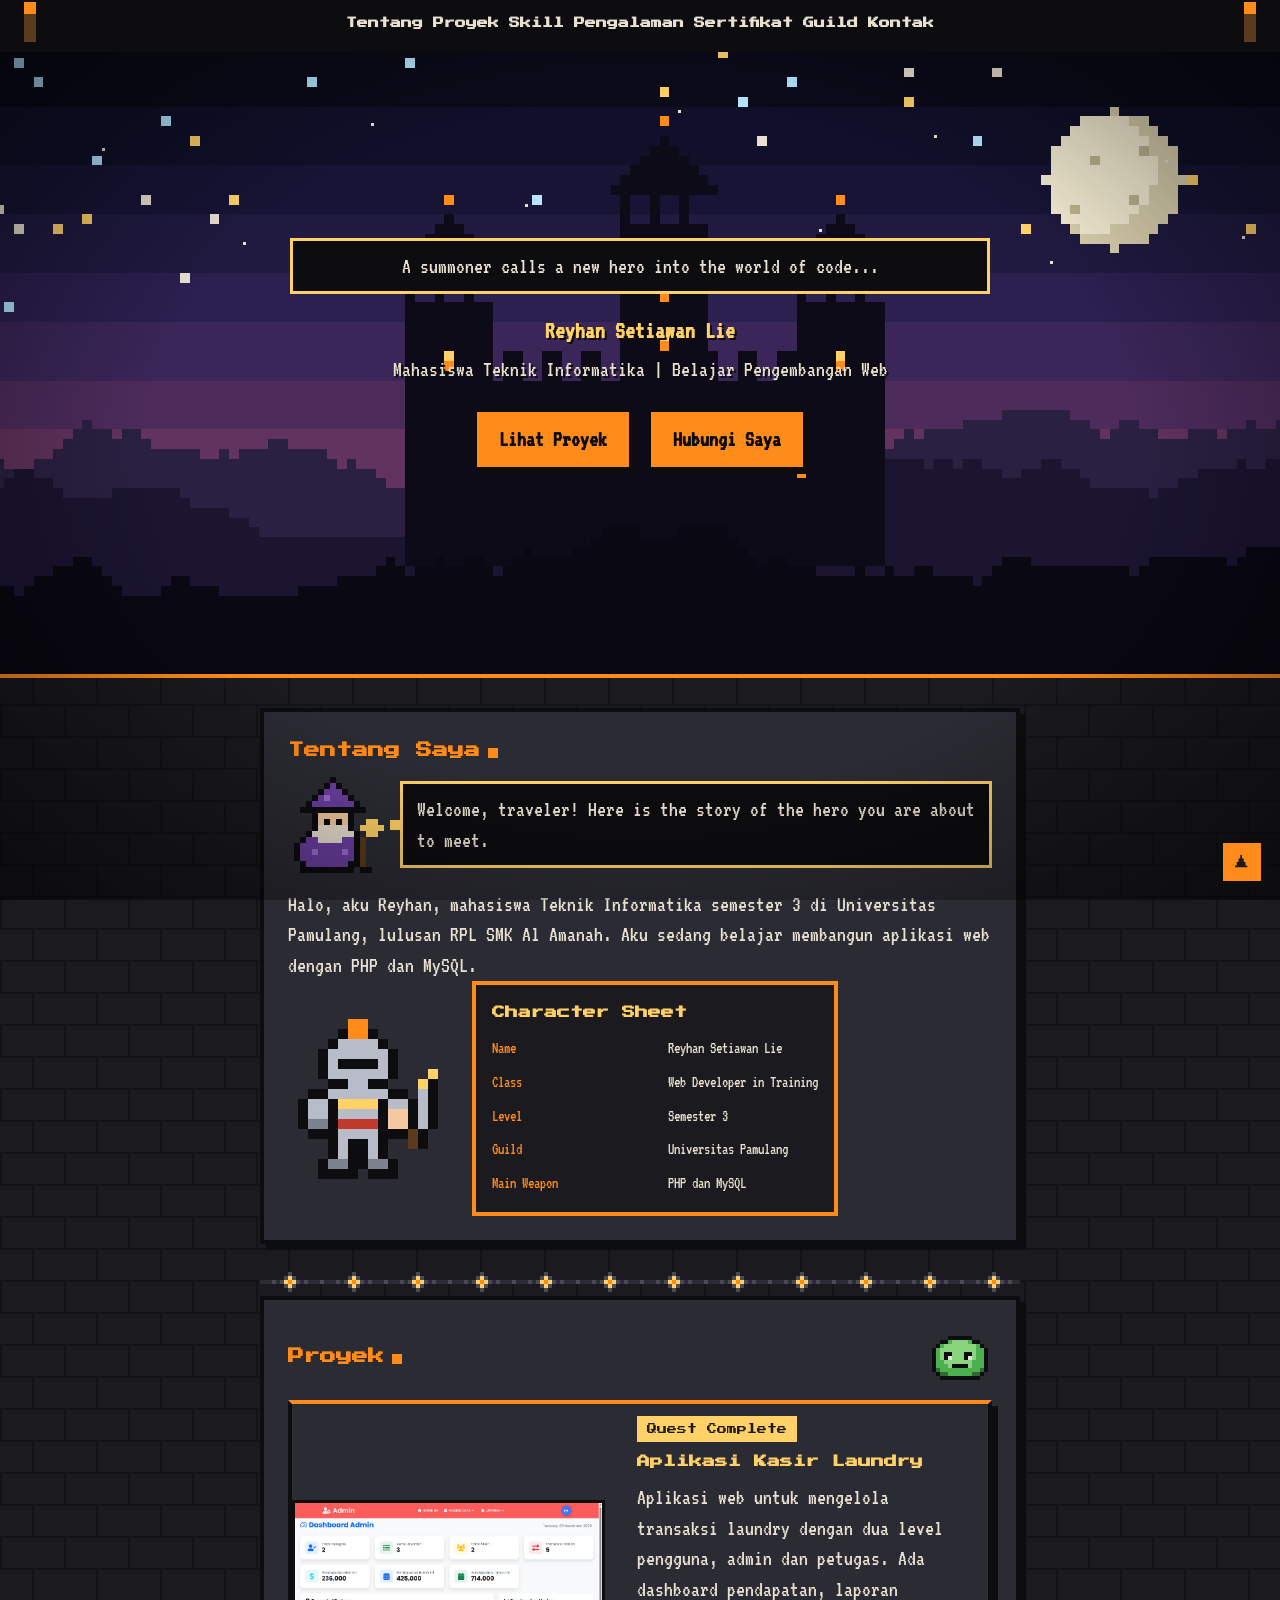
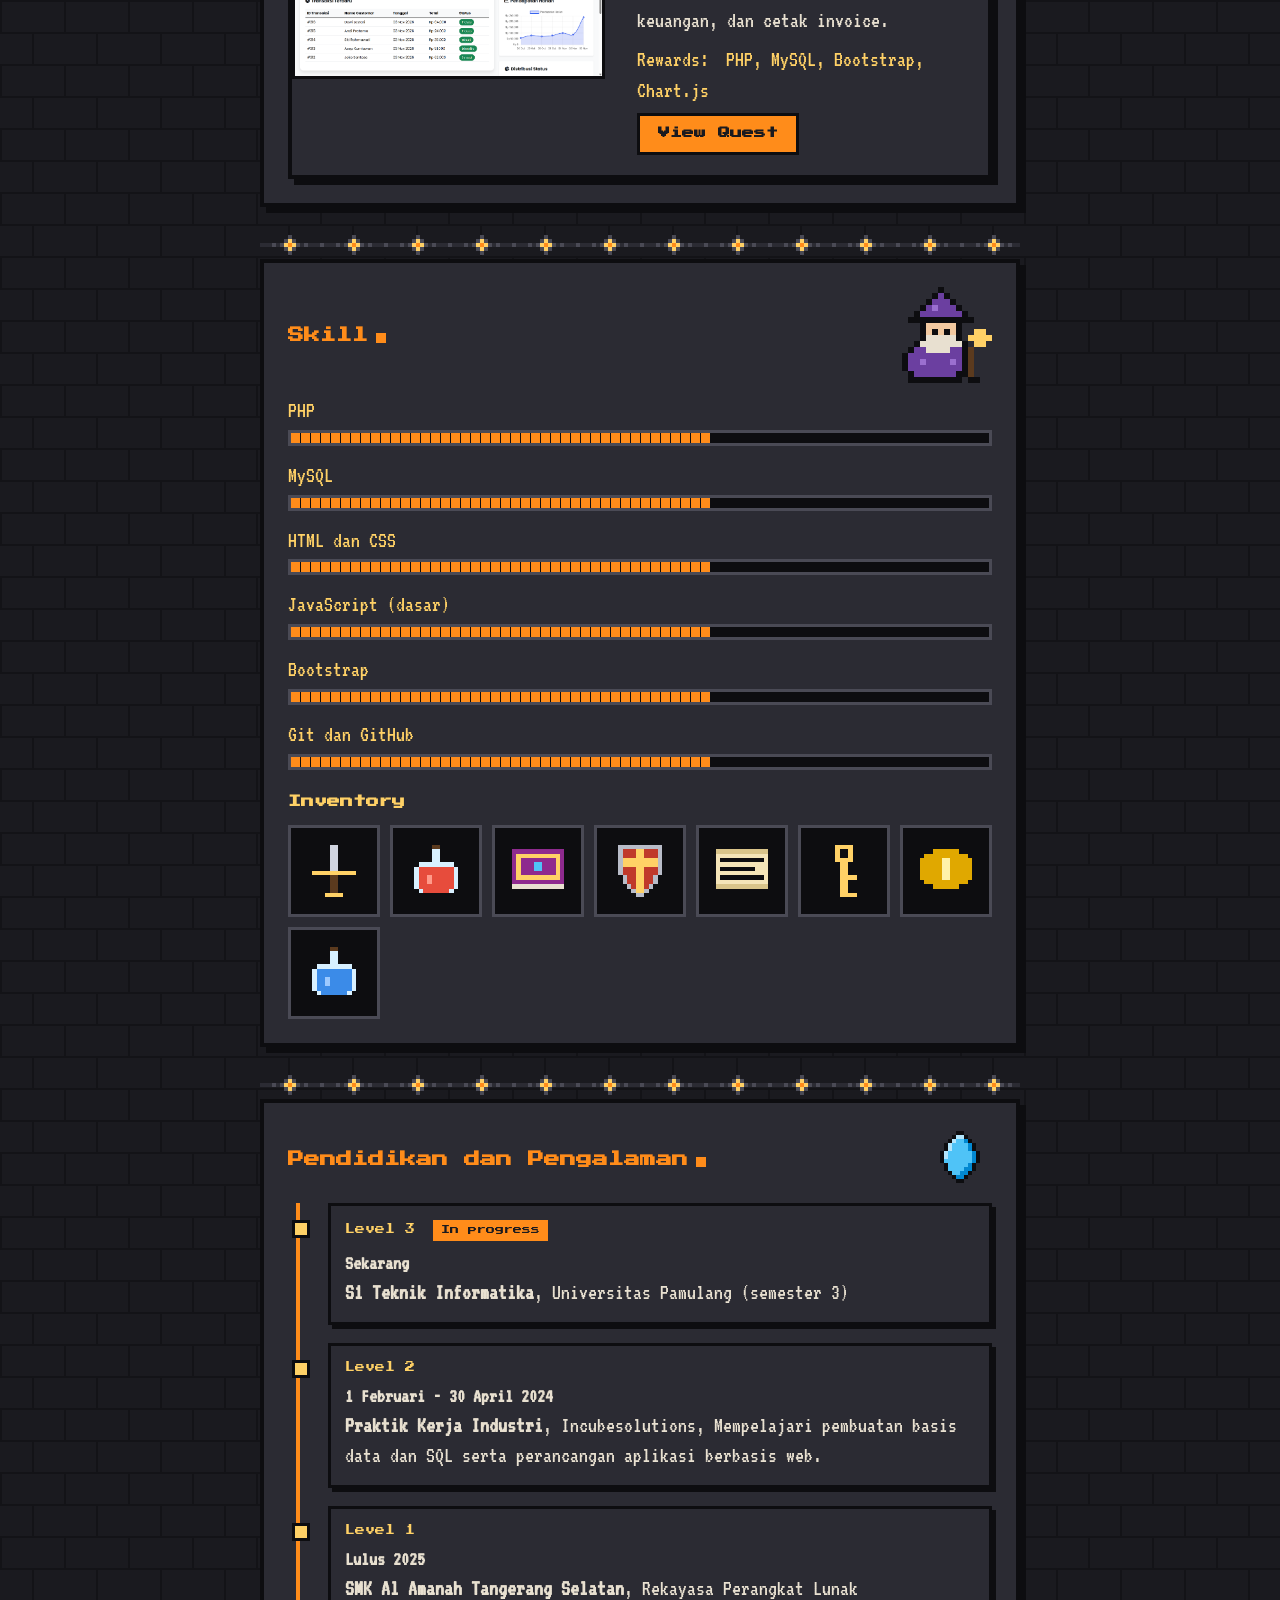
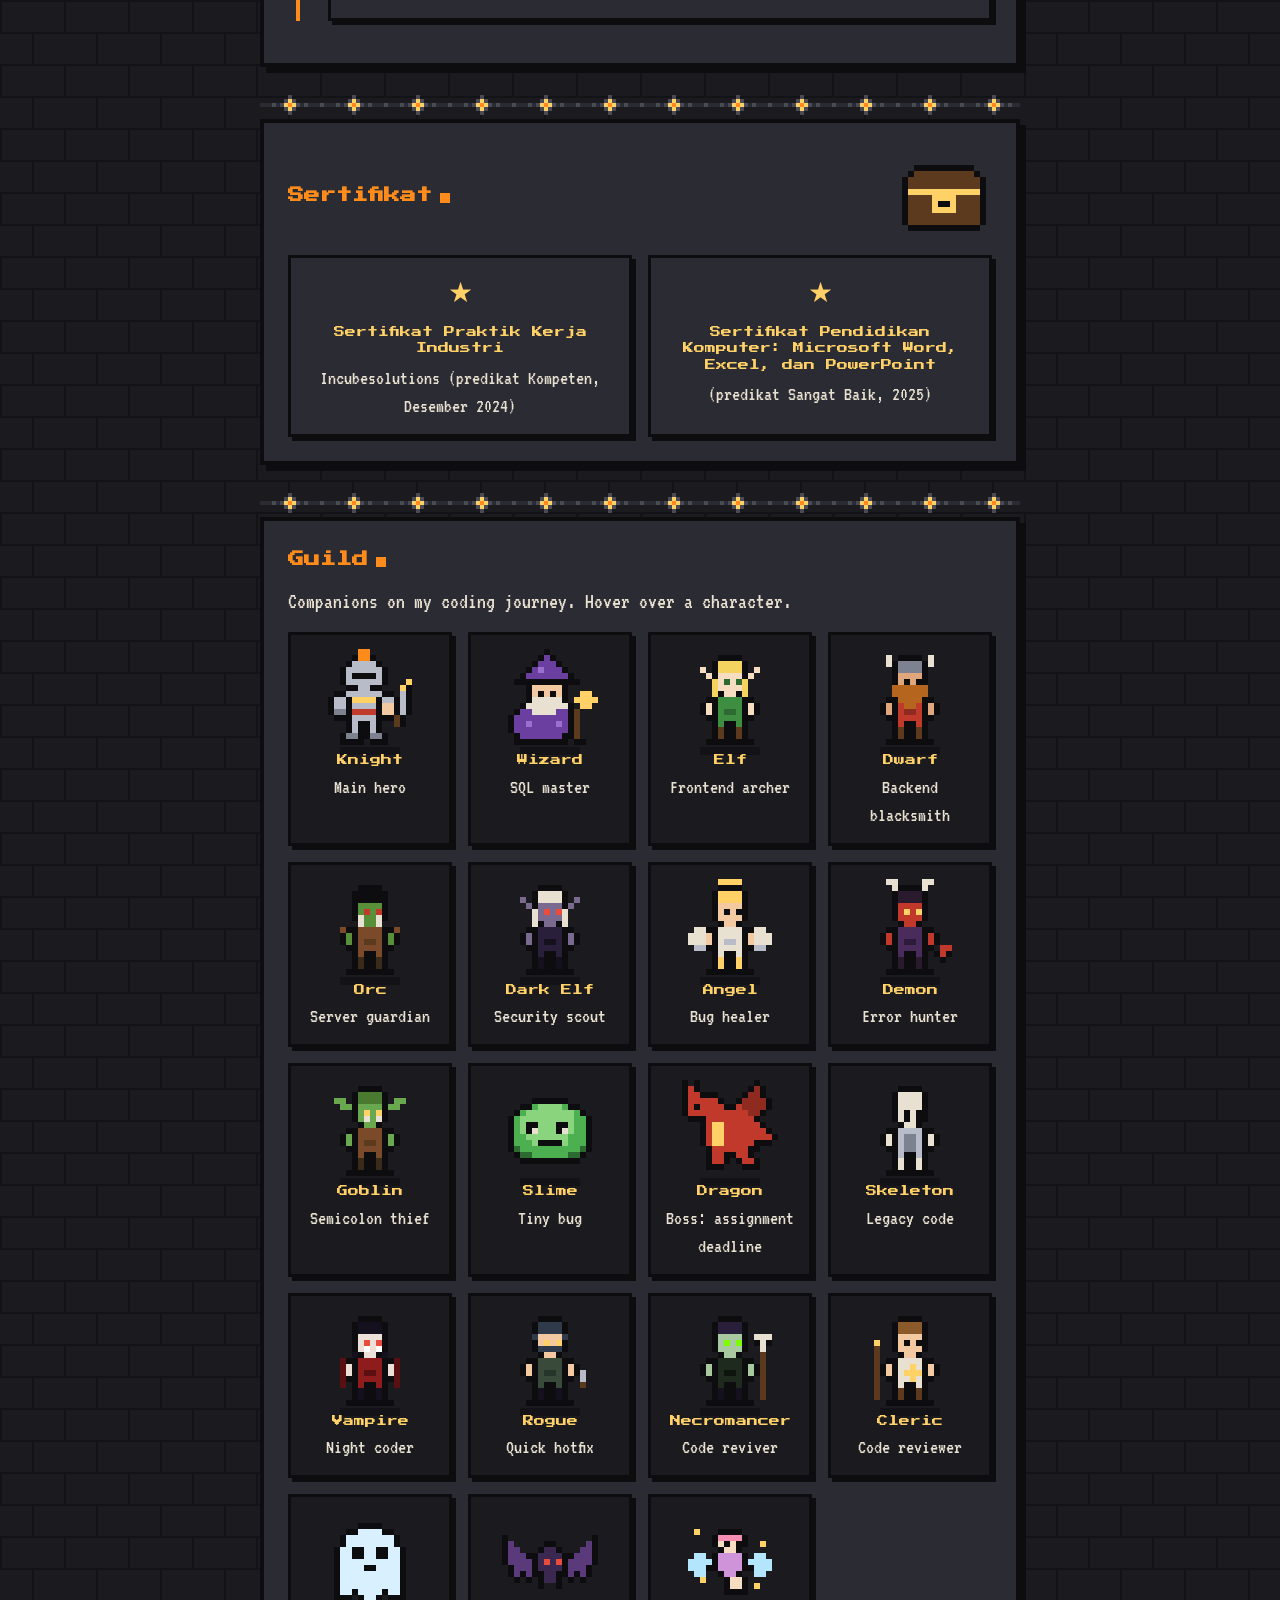
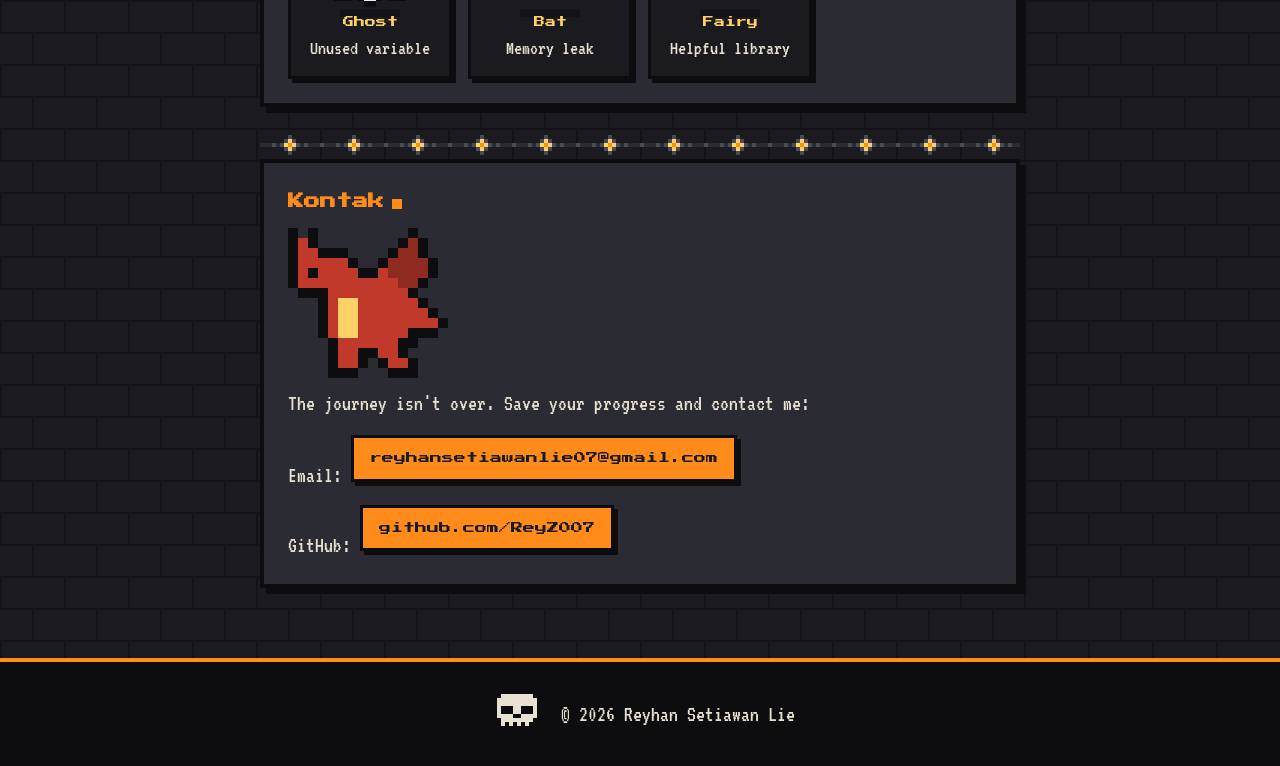
==== index.html @ 171b55fb "Tambah inventaris skill, pembatas, kursor, tombol ke atas" ====
<!DOCTYPE html>
<html lang="id">
<head>
    <meta charset="UTF-8">
    <meta name="viewport" content="width=device-width, initial-scale=1.0">
    <title>Portofolio Reyhan Setiawan Lie</title>
    <link rel="preconnect" href="https://fonts.googleapis.com">
    <link rel="preconnect" href="https://fonts.gstatic.com" crossorigin>
    <link href="https://fonts.googleapis.com/css2?family=Press+Start+2P&family=VT323&display=swap" rel="stylesheet">
    <link rel="stylesheet" href="style.css">
</head>
<body id="atas">
    <div class="loading">
        <p>Summoning hero...</p>
        <div class="loading-bar"><div class="loading-isi"></div></div>
    </div>
    <span class="bara"></span>
    <span class="bara"></span>
    <span class="bara"></span>
    <span class="bara"></span>
    <span class="bara"></span>
    <span class="bara"></span>
    <span class="bara"></span>
    <span class="bara"></span>
    <nav>
        <span class="obor obor-kiri"></span>
        <a href="#tentang">Tentang</a>
        <a href="#proyek">Proyek</a>
        <a href="#skill">Skill</a>
        <a href="#pengalaman">Pengalaman</a>
        <a href="#sertifikat">Sertifikat</a>
        <a href="#guild">Guild</a>
        <a href="#kontak">Kontak</a>
        <span class="obor obor-kanan"></span>
        <div class="xp-bar"><div class="xp-isi" id="xpIsi"></div></div>
    </nav>
    <header>
        <span class="bintang"></span>
        <span class="bintang"></span>
        <span class="bintang"></span>
        <span class="bintang"></span>
        <span class="bintang"></span>
        <span class="bintang"></span>
        <span class="bintang"></span>
        <span class="bintang"></span>
        <span class="bintang"></span>
        <span class="bintang"></span>
        <p class="dialog">A summoner calls a new hero into the world of code...</p>
        <h1>Reyhan Setiawan Lie</h1>
        <p>Mahasiswa Teknik Informatika | Belajar Pengembangan Web</p>
        <div class="tombol-header">
            <a href="#proyek" class="tombol">Lihat Proyek</a>
            <a href="#kontak" class="tombol tombol-kosong">Hubungi Saya</a>
        </div>
    </header>

    <main>
        <section id="tentang">
            <h2>Tentang Saya</h2>
            <div class="npc">
                <img src="images/penyihir.svg" class="sprite" alt="Penyihir pixel art">
                <p class="dialog-npc">Welcome, traveler! Here is the story of the hero you are about to meet.</p>
            </div>
            <p>Halo, aku Reyhan, mahasiswa Teknik Informatika semester 3 di Universitas Pamulang, lulusan RPL SMK Al Amanah. Aku sedang belajar membangun aplikasi web dengan PHP dan MySQL.</p>
            <div class="baris-karakter">
                <img src="images/ksatria.svg" class="sprite sprite-besar" alt="Ksatria pixel art">
                <div class="lembar-karakter">
                    <h3>Character Sheet</h3>
                    <dl>
                        <dt>Name</dt><dd>Reyhan Setiawan Lie</dd>
                        <dt>Class</dt><dd>Web Developer in Training</dd>
                        <dt>Level</dt><dd>Semester 3</dd>
                        <dt>Guild</dt><dd>Universitas Pamulang</dd>
                        <dt>Main Weapon</dt><dd>PHP dan MySQL</dd>
                    </dl>
                </div>
            </div>
        </section>

        <div class="pembatas"></div>

        <section id="proyek">
            <div class="judul-dengan-sprite">
                <h2>Proyek</h2>
                <img src="images/slime.svg" class="sprite sprite-kecil" alt="Slime pixel art">
            </div>
            <div class="kartu-proyek">
                <img src="images/02-dashboard-admin.png" alt="Dashboard Aplikasi Kasir Laundry">
                <div class="info-proyek">
                    <p class="status-quest">Quest Complete</p>
                    <h3>Aplikasi Kasir Laundry</h3>
                    <p>Aplikasi web untuk mengelola transaksi laundry dengan dua level pengguna, admin dan petugas. Ada dashboard pendapatan, laporan keuangan, dan cetak invoice.</p>
                    <p class="teknologi"><span class="label-hadiah">Rewards:</span> PHP, MySQL, Bootstrap, Chart.js</p>
                    <a href="https://github.com/ReyZ007/aplikasi-kasir-laundry" class="tombol-proyek">View Quest</a>
                </div>
            </div>
        </section>

        <div class="pembatas"></div>

        <section id="skill">
            <div class="judul-dengan-sprite">
                <h2>Skill</h2>
                <img src="images/penyihir.svg" class="sprite" alt="Penyihir pixel art">
            </div>
            <ul class="daftar-skill">
                <li>
                    <span class="nama-skill">PHP</span>
                    <span class="bar"><span class="isi" style="width: 60%"></span></span>
                </li>
                <li>
                    <span class="nama-skill">MySQL</span>
                    <span class="bar"><span class="isi" style="width: 60%"></span></span>
                </li>
                <li>
                    <span class="nama-skill">HTML dan CSS</span>
                    <span class="bar"><span class="isi" style="width: 60%"></span></span>
                </li>
                <li>
                    <span class="nama-skill">JavaScript (dasar)</span>
                    <span class="bar"><span class="isi" style="width: 60%"></span></span>
                </li>
                <li>
                    <span class="nama-skill">Bootstrap</span>
                    <span class="bar"><span class="isi" style="width: 60%"></span></span>
                </li>
                <li>
                    <span class="nama-skill">Git dan GitHub</span>
                    <span class="bar"><span class="isi" style="width: 60%"></span></span>
                </li>
            </ul>
            <h3 class="judul-inventaris">Inventory</h3>
            <div class="inventaris">
                <div class="slot" data-nama="PHP: main weapon">
                    <img src="images/pedang.svg" alt="Sword icon">
                </div>
                <div class="slot" data-nama="MySQL: health potion">
                    <img src="images/ramuan-merah.svg" alt="Red potion icon">
                </div>
                <div class="slot" data-nama="HTML and CSS: spellbook">
                    <img src="images/buku.svg" alt="Spellbook icon">
                </div>
                <div class="slot" data-nama="Bootstrap: shield">
                    <img src="images/perisai.svg" alt="Shield icon">
                </div>
                <div class="slot" data-nama="Git: quest scroll">
                    <img src="images/gulungan.svg" alt="Quest scroll icon">
                </div>
                <div class="slot" data-nama="GitHub: master key">
                    <img src="images/kunci.svg" alt="Master key icon">
                </div>
                <div class="slot" data-nama="Chart.js: gold coin">
                    <img src="images/koin.svg" alt="Gold coin icon">
                </div>
                <div class="slot" data-nama="phpMyAdmin: mana potion">
                    <img src="images/ramuan-biru.svg" alt="Mana potion icon">
                </div>
            </div>
        </section>

        <div class="pembatas"></div>

                <section id="pengalaman">
            <div class="judul-dengan-sprite">
                <h2>Pendidikan dan Pengalaman</h2>
                <img src="images/kristal.svg" class="sprite sprite-kecil sprite-kristal" alt="Kristal mana pixel art">
            </div>
            <ul class="garis-waktu">
                <li><p class="level">Level 3 <span class="sedang-berjalan">In progress</span></p><span class="periode">Sekarang</span><strong>S1 Teknik Informatika</strong>, Universitas Pamulang (semester 3)</li>
                <li><p class="level">Level 2</p><span class="periode">1 Februari - 30 April 2024</span><strong>Praktik Kerja Industri</strong>, Incubesolutions, Mempelajari pembuatan basis data dan SQL serta perancangan aplikasi berbasis web.</li>
                <li><p class="level">Level 1</p><span class="periode">Lulus 2025</span><strong>SMK Al Amanah Tangerang Selatan</strong>, Rekayasa Perangkat Lunak</li>
            </ul>
        </section>

        <div class="pembatas"></div>

        <section id="sertifikat">
            <div class="judul-dengan-sprite">
                <h2>Sertifikat</h2>
                <img src="images/peti.svg" class="sprite" alt="Peti harta pixel art">
            </div>
            <div class="daftar-badge">
                <div class="badge">
                    <span class="ikon-badge">★</span>
                    <p class="nama-badge">Sertifikat Praktik Kerja Industri</p>
                    <p class="penerbit-badge">Incubesolutions (predikat Kompeten, Desember 2024)</p>
                </div>
                <div class="badge">
                    <span class="ikon-badge">★</span>
                    <p class="nama-badge">Sertifikat Pendidikan Komputer: Microsoft Word, Excel, dan PowerPoint</p>
                    <p class="penerbit-badge">(predikat Sangat Baik, 2025)</p>
                </div>
            </div>
        </section>

        <div class="pembatas"></div>

        <section id="guild">
            <h2>Guild</h2>
            <p class="teks-guild">Companions on my coding journey. Hover over a character.</p>
            <div class="daftar-guild">
                <div class="anggota">
                    <img src="images/ksatria.svg" class="sprite-guild" alt="Knight pixel art">
                    <p class="nama-anggota">Knight</p>
                    <p class="peran-anggota">Main hero</p>
                </div>
                <div class="anggota">
                    <img src="images/penyihir.svg" class="sprite-guild" alt="Wizard pixel art">
                    <p class="nama-anggota">Wizard</p>
                    <p class="peran-anggota">SQL master</p>
                </div>
                <div class="anggota">
                    <img src="images/elf.svg" class="sprite-guild" alt="Elf pixel art">
                    <p class="nama-anggota">Elf</p>
                    <p class="peran-anggota">Frontend archer</p>
                </div>
                <div class="anggota">
                    <img src="images/dwarf.svg" class="sprite-guild" alt="Dwarf pixel art">
                    <p class="nama-anggota">Dwarf</p>
                    <p class="peran-anggota">Backend blacksmith</p>
                </div>
                <div class="anggota">
                    <img src="images/orc.svg" class="sprite-guild" alt="Orc pixel art">
                    <p class="nama-anggota">Orc</p>
                    <p class="peran-anggota">Server guardian</p>
                </div>
                <div class="anggota">
                    <img src="images/dark-elf.svg" class="sprite-guild" alt="Dark elf pixel art">
                    <p class="nama-anggota">Dark Elf</p>
                    <p class="peran-anggota">Security scout</p>
                </div>
                <div class="anggota">
                    <img src="images/malaikat.svg" class="sprite-guild" alt="Angel pixel art">
                    <p class="nama-anggota">Angel</p>
                    <p class="peran-anggota">Bug healer</p>
                </div>
                <div class="anggota">
                    <img src="images/iblis.svg" class="sprite-guild" alt="Demon pixel art">
                    <p class="nama-anggota">Demon</p>
                    <p class="peran-anggota">Error hunter</p>
                </div>
                <div class="anggota">
                    <img src="images/goblin.svg" class="sprite-guild" alt="Goblin pixel art">
                    <p class="nama-anggota">Goblin</p>
                    <p class="peran-anggota">Semicolon thief</p>
                </div>
                <div class="anggota">
                    <img src="images/slime.svg" class="sprite-guild" alt="Slime pixel art">
                    <p class="nama-anggota">Slime</p>
                    <p class="peran-anggota">Tiny bug</p>
                </div>
                <div class="anggota">
                    <img src="images/naga.svg" class="sprite-guild" alt="Dragon pixel art">
                    <p class="nama-anggota">Dragon</p>
                    <p class="peran-anggota">Boss: assignment deadline</p>
                </div>
                <div class="anggota">
                    <img src="images/skeleton.svg" class="sprite-guild" alt="Skeleton pixel art">
                    <p class="nama-anggota">Skeleton</p>
                    <p class="peran-anggota">Legacy code</p>
                </div>
                <div class="anggota">
                    <img src="images/vampire.svg" class="sprite-guild" alt="Vampire pixel art">
                    <p class="nama-anggota">Vampire</p>
                    <p class="peran-anggota">Night coder</p>
                </div>
                <div class="anggota">
                    <img src="images/rogue.svg" class="sprite-guild" alt="Rogue pixel art">
                    <p class="nama-anggota">Rogue</p>
                    <p class="peran-anggota">Quick hotfix</p>
                </div>
                <div class="anggota">
                    <img src="images/necromancer.svg" class="sprite-guild" alt="Necromancer pixel art">
                    <p class="nama-anggota">Necromancer</p>
                    <p class="peran-anggota">Code reviver</p>
                </div>
                <div class="anggota">
                    <img src="images/cleric.svg" class="sprite-guild" alt="Cleric pixel art">
                    <p class="nama-anggota">Cleric</p>
                    <p class="peran-anggota">Code reviewer</p>
                </div>
                <div class="anggota">
                    <img src="images/ghost.svg" class="sprite-guild" alt="Ghost pixel art">
                    <p class="nama-anggota">Ghost</p>
                    <p class="peran-anggota">Unused variable</p>
                </div>
                <div class="anggota">
                    <img src="images/bat.svg" class="sprite-guild" alt="Bat pixel art">
                    <p class="nama-anggota">Bat</p>
                    <p class="peran-anggota">Memory leak</p>
                </div>
                <div class="anggota">
                    <img src="images/fairy.svg" class="sprite-guild" alt="Fairy pixel art">
                    <p class="nama-anggota">Fairy</p>
                    <p class="peran-anggota">Helpful library</p>
                </div>
            </div>
        </section>

        <div class="pembatas"></div>

        <section id="kontak">
            <h2>Kontak</h2>
            <img src="images/naga.svg" class="sprite sprite-besar" alt="Naga pixel art">
            <p class="teks-save">The journey isn't over. Save your progress and contact me:</p>
            <div class="daftar-save">
                <p>Email: <a class="tombol-save" href="mailto:reyhansetiawanlie07@gmail.com">reyhansetiawanlie07@gmail.com</a></p>
                <p>GitHub: <a class="tombol-save" href="https://github.com/ReyZ007">github.com/ReyZ007</a></p>
            </div>
        </section>
    </main>
    <footer>
        <img src="images/tengkorak.svg" class="sprite sprite-kecil" alt="Tengkorak pixel art">
        <p>© 2026 Reyhan Setiawan Lie</p>
    </footer>
    <script>
        const xpIsi = document.getElementById("xpIsi");

        function perbaruiXP() {
            const tinggiScroll = document.body.scrollHeight - window.innerHeight;
            const persen = tinggiScroll > 0 ? window.scrollY / tinggiScroll * 100 : 0;
            xpIsi.style.width = `${Math.min(100, Math.max(0, persen))}%`;
        }

        window.addEventListener("scroll", perbaruiXP);
        perbaruiXP();
    </script>
    <a href="#atas" class="ke-atas" aria-label="Back to top">▲</a>
</body>
</html>
---- style.css ----
:root {
    --latar: #1a1a1f;
    --panel: #2b2b33;
    --garis: #0d0d10;
    --teks: #e8e0d0;
    --aksen: #ff8c1a;
    --emas: #ffd166;
}

* {
    margin: 0;
    padding: 0;
    box-sizing: border-box;
    border-radius: 0;
}

html {
    scroll-behavior: smooth;
}

body {
    font-family: 'VT323', monospace;
    background-color: #1a1a1f;
    background-image:
        linear-gradient(to bottom, #0d0d10 1px, transparent 1px 32px, #0d0d10 32px 33px, transparent 33px),
        linear-gradient(90deg, #0d0d10 1px, transparent 1px),
        linear-gradient(90deg, #0d0d10 1px, transparent 1px);
    background-size: 64px 64px;
    background-position: 0 0, 0 0, 32px 32px;
    background-repeat: repeat;
    color: var(--teks);
    line-height: 1.6;
}

header {
    background-color: var(--latar);
    color: var(--teks);
    text-align: center;
    padding: 60px 20px;
    border-bottom: 4px solid var(--aksen);
}

header h1 {
    color: var(--emas);
    text-shadow: 3px 3px 0 var(--garis);
    font-size: 24px;
    line-height: 1.8;
}

h2 {
    font-family: 'Press Start 2P', cursive;
    font-size: 16px;
    line-height: 1.8;
}

h3 {
    font-family: 'Press Start 2P', cursive;
    font-size: 13px;
    line-height: 1.8;
}

p,
li {
    font-family: 'VT323', monospace;
    font-size: 22px;
    line-height: 1.4;
}

main {
    max-width: 800px;
    margin: 0 auto;
    padding: 30px 20px;
}

section {
    background-color: #2b2b33;
    padding: 24px;
    margin-bottom: 20px;
    border: 4px solid var(--garis);
    box-shadow: 6px 6px 0 var(--garis);
    scroll-margin-top: 110px;
}

section h2 {
    color: var(--aksen);
    margin-bottom: 12px;
}

.sprite {
    display: block;
    image-rendering: pixelated;
    width: 96px;
    height: auto;
    animation: melayang 1.2s steps(2) infinite;
}

.sprite-besar {
    width: 160px;
}

.sprite-kecil {
    width: 64px;
}

.baris-karakter {
    display: flex;
    align-items: center;
    gap: 24px;
    flex-wrap: wrap;
}

.baris-karakter .lembar-karakter {
    margin-top: 0;
}

.judul-dengan-sprite {
    display: flex;
    align-items: center;
    justify-content: space-between;
    gap: 12px;
    margin-bottom: 12px;
}

.judul-dengan-sprite h2 {
    margin-bottom: 0;
}

@keyframes melayang {
    0% {
        transform: translateY(0);
    }

    50% {
        transform: translateY(-6px);
    }

    100% {
        transform: translateY(0);
    }
}

ul {
    padding-left: 20px;
}

.kartu-proyek {
    display: flex;
    gap: 20px;
    align-items: center;
    background-color: var(--panel);
    border: 4px solid var(--garis);
    border-top: 4px solid var(--aksen);
    box-shadow: 6px 6px 0 var(--garis);
    transition: transform 0.15s steps(2);
}

.kartu-proyek:hover {
    transform: translate(-2px, -2px);
}

.kartu-proyek img {
    width: 45%;
    border: 3px solid var(--garis);
    margin-bottom: 0;
}

.kartu-proyek h3 {
    color: var(--emas);
    margin-bottom: 8px;
}

.kartu-proyek p {
    margin-bottom: 8px;
}

a {
    color: var(--emas);
}

nav {
    position: sticky;
    top: 0;
    z-index: 10;
    background-color: var(--garis);
    text-align: center;
    padding: 14px 10px;
    box-shadow: 0 4px 0 var(--garis);
    display: flex;
    flex-wrap: wrap;
    justify-content: center;
    gap: 10px;
}

.obor {
    position: absolute;
    top: 50%;
    width: 12px;
    height: 28px;
    background-color: #5b3a1e;
    transform: translateY(-50%);
}

.obor::before {
    content: "";
    position: absolute;
    top: -12px;
    left: 0;
    width: 12px;
    height: 12px;
    background-color: #ff8c1a;
    animation: kedip 0.6s steps(2) infinite;
}

@keyframes kedip {
    0% {
        background-color: #ff8c1a;
        transform: translateY(0);
    }

    100% {
        background-color: #ffd166;
        transform: translateY(-2px);
    }
}

nav a {
    font-family: 'Press Start 2P', cursive;
    font-size: 11px;
    line-height: 1.8;
    text-decoration: none;
    color: var(--teks);
    font-weight: bold;
}

nav a:hover {
    color: var(--aksen);
}

.tombol {
    display: inline-block;
    padding: 10px 22px;
    background-color: var(--aksen);
    color: var(--garis);
    font-family: 'VT323', monospace;
    font-size: 22px;
    font-weight: bold;
    text-decoration: none;
    margin: 5px;
    border: 3px solid var(--garis);
    box-shadow: 4px 4px 0 var(--garis);
    transition: transform 0.1s, box-shadow 0.1s;
}

.tombol:hover {
    background-color: var(--emas);
    color: var(--garis);
    transform: translate(2px, 2px);
    box-shadow: 2px 2px 0 var(--garis);
}

.tombol-kosong {
    background-color: var(--aksen);
    color: var(--garis);
    border: 3px solid var(--garis);
}

.tombol-header {
    margin-top: 20px;
}

.daftar-skill {
    list-style: none;
    padding: 0;
    display: block;
}

.daftar-skill li {
    background-color: transparent;
    border-radius: 0;
    margin-bottom: 14px;
}

.nama-skill {
    display: block;
    color: var(--emas);
    font-size: 22px;
    margin-bottom: 4px;
}

.bar {
    display: block;
    width: 100%;
    height: 16px;
    background-color: var(--garis);
    border: 3px solid #4a4a55;
    border-radius: 0;
}

.isi {
    display: block;
    height: 100%;
    background: repeating-linear-gradient(90deg, var(--aksen) 0 9px, var(--garis) 9px 10px);
}

.info-proyek {
    flex: 1;
    padding: 12px;
}

.teknologi {
    color: var(--emas);
    font-size: 22px;
}

.status-quest {
    display: inline-block;
    background-color: var(--emas);
    color: var(--latar);
    font-family: 'Press Start 2P', cursive;
    font-size: 10px;
    padding: 6px 10px;
    margin-bottom: 10px;
}

.label-hadiah {
    color: var(--emas);
    margin-right: 8px;
}

.tombol-proyek {
    display: inline-block;
    background-color: var(--aksen);
    color: var(--latar);
    font-family: 'Press Start 2P', cursive;
    font-size: 12px;
    font-weight: bold;
    text-decoration: none;
    padding: 8px 18px;
    border: 3px solid var(--garis);
}

.tombol-proyek:hover {
    background-color: var(--emas);
}

.garis-waktu {
    list-style: none;
    position: relative;
    padding-left: 40px;
}

.garis-waktu::before {
    content: "";
    position: absolute;
    left: 8px;
    top: 0;
    bottom: 0;
    width: 4px;
    background: #ff8c1a;
}

.garis-waktu li {
    position: relative;
    background-color: #2b2b33;
    border: 3px solid #0d0d10;
    box-shadow: 4px 4px 0 #0d0d10;
    padding: 14px;
    margin-bottom: 18px;
}

.garis-waktu li::before {
    content: "";
    box-sizing: border-box;
    width: 18px;
    height: 18px;
    background-color: #ffd166;
    border: 3px solid #0d0d10;
    border-radius: 0;
    position: absolute;
    left: -30px;
    top: 14px;
    transform: translateX(-50%);
}

.daftar-badge {
    display: grid;
    grid-template-columns: repeat(auto-fit, minmax(220px, 1fr));
    gap: 16px;
}

.badge {
    background-color: #2b2b33;
    border: 3px solid #0d0d10;
    box-shadow: 4px 4px 0 #0d0d10;
    padding: 14px;
    text-align: center;
    transition: transform 0.15s steps(2);
}

.badge:hover {
    transform: translateY(-3px);
}

.ikon-badge {
    display: block;
    font-size: 28px;
    color: #ffd166;
    margin-bottom: 8px;
}

.nama-badge {
    color: #ffd166;
    font-family: 'Press Start 2P', cursive;
    font-size: 11px;
    line-height: 1.5;
    margin-bottom: 6px;
}

.penerbit-badge {
    color: #e8e0d0;
    font-size: 20px;
}

.teks-save {
    color: #e8e0d0;
    font-size: 22px;
    margin-bottom: 16px;
}

.daftar-save {
    display: flex;
    flex-wrap: wrap;
    gap: 14px;
}

.tombol-save {
    display: inline-block;
    background-color: #ff8c1a;
    color: #1a1a1f;
    font-family: 'Press Start 2P', cursive;
    font-size: 12px;
    padding: 12px 16px;
    border: 3px solid #0d0d10;
    border-radius: 0;
    box-shadow: 4px 4px 0 #0d0d10;
    text-decoration: none;
    transition: transform 0.1s steps(2), background-color 0.1s steps(2);
}

.tombol-save:hover {
    background-color: #ffd166;
    transform: translate(-2px, -2px);
}

.tombol-save:active {
    transform: translate(2px, 2px);
    box-shadow: none;
}

.level {
    font-family: 'Press Start 2P', cursive;
    font-size: 10px;
    color: #ffd166;
    margin-bottom: 8px;
}

.sedang-berjalan {
    display: inline-block;
    background-color: #ff8c1a;
    color: #1a1a1f;
    font-family: 'Press Start 2P', cursive;
    font-size: 9px;
    padding: 4px 8px;
    margin-left: 8px;
}

.periode {
    display: block;
    color: #e8e0d0;
    font-weight: bold;
    font-size: 20px;
}

footer {
    background-color: var(--garis);
    color: var(--teks);
    text-align: center;
    padding: 20px;
    margin-top: 20px;
    border-top: 4px solid var(--aksen);
}

.lembar-karakter {
    margin-top: 20px;
    padding: 16px;
    background-color: var(--latar);
    border: 4px solid var(--aksen);
}

.lembar-karakter h3 {
    color: var(--emas);
    margin-bottom: 12px;
}

.lembar-karakter dl {
    display: grid;
    grid-template-columns: 160px 1fr;
    gap: 8px 16px;
}

.lembar-karakter dt {
    color: var(--aksen);
}

.lembar-karakter dd {
    margin: 0;
    color: var(--teks);
}

@media (max-width: 600px) {
    header {
        padding: 40px 16px;
    }

    header h1 {
        font-size: 18px;
    }

    h2 {
        font-size: 13px;
    }

    h3 {
        font-size: 11px;
    }

    nav a {
        font-size: 9px;
        margin: 0 4px;
    }

    main {
        padding: 20px 12px;
    }

    section {
        padding: 18px;
    }

    .kartu-proyek {
        flex-direction: column;
    }

    .kartu-proyek img {
        width: 100%;
    }

    .lembar-karakter dl {
        grid-template-columns: 1fr;
    }

    .sprite {
        width: 72px;
    }

    .sprite-besar {
        width: 120px;
    }

    .daftar-badge {
        grid-template-columns: 1fr;
    }
}

@media (prefers-reduced-motion: reduce) {
    .sprite,
    .obor::before {
        animation: none;
    }
}

body {
    background-color: #1a1a1f;
    background-image: url("data:image/svg+xml,%3Csvg xmlns='http://www.w3.org/2000/svg' width='64' height='64'%3E%3Cpath d='M0 1h64M0 33h64M1 0v32M33 32v32' stroke='%23131317' stroke-width='2' fill='none'/%3E%3C/svg%3E");
}

section {
    background-color: #2b2b33;
}

nav {
    align-items: flex-start;
}

.obor {
    position: absolute;
    top: 14px;
    width: 12px;
    height: 28px;
    background: #5b3a1e;
    left: auto;
    right: auto;
    transform: none;
}

.obor::before {
    content: "";
    position: absolute;
    left: 0;
    top: -12px;
    width: 12px;
    height: 12px;
    background: #ff8c1a;
    border-radius: 0;
    animation: kedip 0.6s steps(2) infinite;
}

@keyframes kedip {
    from {
        background: #ff8c1a;
        transform: translateY(0);
    }

    to {
        background: #ffd166;
        transform: translateY(-2px);
    }
}

body {
    position: relative;
}

nav,
header,
main,
footer {
    position: relative;
    z-index: 1;
}

nav {
    z-index: 10;
}

.bara {
    position: fixed;
    width: 4px;
    height: 4px;
    background: #ff8c1a;
    border-radius: 0;
    pointer-events: none;
    z-index: 0;
    opacity: 0.7;
    animation: naik 6s linear infinite;
}

.bara:nth-of-type(1) {
    left: 7%;
    animation-duration: 6s;
    animation-delay: -1s;
}

.bara:nth-of-type(2) {
    left: 18%;
    animation-duration: 7s;
    animation-delay: -4s;
}

.bara:nth-of-type(3) {
    left: 31%;
    animation-duration: 8s;
    animation-delay: -2s;
}

.bara:nth-of-type(4) {
    left: 43%;
    animation-duration: 9s;
    animation-delay: -6s;
}

.bara:nth-of-type(5) {
    left: 57%;
    animation-duration: 10s;
    animation-delay: -3s;
}

.bara:nth-of-type(6) {
    left: 69%;
    animation-duration: 11s;
    animation-delay: -7s;
}

.bara:nth-of-type(7) {
    left: 82%;
    animation-duration: 12s;
    animation-delay: -5s;
}

.bara:nth-of-type(8) {
    left: 94%;
    animation-duration: 8s;
    animation-delay: -8s;
}

@keyframes naik {
    from {
        transform: translateY(100vh);
    }

    to {
        transform: translateY(-10vh);
    }
}

.dialog {
    display: inline-block;
    width: 0;
    background: #0d0d10;
    border: 3px solid #ffd166;
    border-radius: 0;
    padding: 10px 14px;
    color: #e8e0d0;
    font-size: 22px;
    margin-bottom: 16px;
    white-space: nowrap;
    overflow: hidden;
    animation: mengetik 3s steps(40) forwards;
}

@keyframes mengetik {
    from {
        width: 0;
    }

    to {
        width: 100%;
    }
}

section h2::after {
    content: "";
    display: inline-block;
    width: 10px;
    height: 10px;
    background: #ff8c1a;
    margin-left: 8px;
    animation: kedip-kursor 0.8s steps(2) infinite;
}

@keyframes kedip-kursor {
    50% {
        opacity: 0;
    }
}

.sprite-kristal {
    animation: denyut 1.5s steps(3) infinite;
}

@keyframes denyut {
    0%,
    100% {
        opacity: 1;
    }

    50% {
        opacity: 0.6;
    }
}

.tombol-proyek {
    transition: transform 0.1s steps(2);
}

.tombol-proyek:hover,
.tombol-header .tombol:hover {
    transform: translate(-2px, -2px);
}

.tombol-header .tombol {
    transition: transform 0.1s steps(2), box-shadow 0.1s steps(2);
}

.tombol-header .tombol:active,
.tombol-proyek:active {
    transform: translate(2px, 2px);
}

footer {
    display: flex;
    align-items: center;
    justify-content: center;
    gap: 12px;
}

.xp-bar {
    position: absolute;
    left: 0;
    bottom: 0;
    width: 100%;
    height: 6px;
    background: #0d0d10;
}

.xp-isi {
    display: block;
    width: 0;
    height: 100%;
    background: #ffd166;
}

.npc {
    display: flex;
    align-items: center;
    gap: 16px;
    margin-bottom: 16px;
}

.dialog-npc {
    position: relative;
    background: #0d0d10;
    border: 3px solid #ffd166;
    padding: 10px 14px;
    color: #e8e0d0;
    font-size: 22px;
}

.dialog-npc::before {
    content: "";
    position: absolute;
    top: 50%;
    left: -13px;
    width: 10px;
    height: 10px;
    background: #ffd166;
    transform: translateY(-50%);
}

.loading {
    position: fixed;
    inset: 0;
    display: flex;
    flex-direction: column;
    align-items: center;
    justify-content: center;
    gap: 16px;
    background: #0d0d10;
    z-index: 9999;
    animation: loading-hilang 0.3s ease 1.4s forwards;
}

.loading p {
    color: #ffd166;
    font-family: 'Press Start 2P', cursive;
    font-size: 14px;
}

.loading-bar {
    width: 240px;
    height: 16px;
    border: 3px solid #4a4a55;
}

.loading-isi {
    width: 0;
    height: 100%;
    background: #ff8c1a;
    animation: loading-isi 1.2s steps(12) forwards;
}

@keyframes loading-isi {
    to {
        width: 100%;
    }
}

@keyframes loading-hilang {
    to {
        opacity: 0;
        visibility: hidden;
        pointer-events: none;
    }
}

@media (max-width: 600px) {
    .dialog {
        display: block;
        width: auto;
        white-space: normal;
        overflow: visible;
        animation: none;
    }

    .npc {
        flex-direction: column;
    }

    .bara {
        display: none;
    }

    .sprite {
        width: 48px;
    }

    .sprite-besar {
        width: 64px;
    }

    .sprite-kecil {
        width: 40px;
    }
}

@media (prefers-reduced-motion: reduce) {
    *,
    *::before,
    *::after {
        animation: none !important;
        transition: none !important;
    }

    .loading {
        display: none;
    }
}

body {
    cursor: url("images/kursor.svg") 0 0, auto;
}

a,
button,
.tombol,
.tombol-save,
.anggota {
    cursor: url("images/kursor.svg") 0 0, pointer;
}

.judul-inventaris {
    color: #ffd166;
    margin: 20px 0 12px;
}

.inventaris {
    display: grid;
    grid-template-columns: repeat(auto-fill, minmax(84px, 1fr));
    gap: 10px;
}

.slot {
    position: relative;
    background: #0d0d10;
    border: 3px solid #4a4a55;
    padding: 8px;
    border-radius: 0;
    aspect-ratio: 1 / 1;
    display: flex;
    align-items: center;
    justify-content: center;
}

.slot img {
    width: 100%;
    height: auto;
    image-rendering: pixelated;
    transition: transform 0.1s steps(2);
}

.slot:hover {
    border-color: #ffd166;
}

.slot:hover img {
    transform: translateY(-2px);
}

.slot:hover::after {
    content: attr(data-nama);
    position: absolute;
    bottom: 105%;
    left: 50%;
    transform: translateX(-50%);
    background: #0d0d10;
    border: 2px solid #ffd166;
    color: #e8e0d0;
    font-family: 'VT323', monospace;
    font-size: 20px;
    white-space: nowrap;
    padding: 4px 8px;
    z-index: 10;
}

.pembatas {
    width: 100%;
    height: 32px;
    background: url("images/pembatas.svg") repeat-x center;
    background-size: auto 32px;
    image-rendering: pixelated;
    margin: 0 auto;
}

.ke-atas {
    position: fixed;
    right: 16px;
    bottom: 16px;
    width: 44px;
    height: 44px;
    display: flex;
    align-items: center;
    justify-content: center;
    background: #ff8c1a;
    color: #1a1a1f;
    font-family: 'Press Start 2P', cursive;
    font-size: 14px;
    border: 3px solid #0d0d10;
    box-shadow: 3px 3px 0 #0d0d10;
    text-decoration: none;
    z-index: 50;
    transition: transform 0.1s steps(2), background-color 0.1s steps(2);
}

.ke-atas:hover {
    background: #ffd166;
    transform: translateY(-2px);
}

@media (max-width: 600px) {
    .inventaris {
        grid-template-columns: repeat(4, minmax(0, 1fr));
    }

    .slot:hover::after {
        display: none;
    }
}

@media (prefers-reduced-motion: reduce) {
    html {
        scroll-behavior: auto;
    }
}

.teks-guild {
    margin-bottom: 16px;
}

.daftar-guild {
    display: grid;
    grid-template-columns: repeat(auto-fit, minmax(140px, 1fr));
    gap: 16px;
}

.anggota {
    position: relative;
    background: #1a1a1f;
    border: 3px solid #0d0d10;
    box-shadow: 4px 4px 0 #0d0d10;
    padding: 14px;
    text-align: center;
    border-radius: 0;
    transition: transform 0.15s steps(2), border-color 0.15s steps(2);
}

.anggota::after {
    content: "";
    position: absolute;
    top: 112px;
    left: 50%;
    width: 60px;
    height: 8px;
    background: #0d0d10;
    opacity: 0.5;
    transform: translateX(-50%);
}

.sprite-guild {
    position: relative;
    z-index: 1;
    display: block;
    width: 96px;
    height: 96px;
    object-fit: contain;
    image-rendering: pixelated;
    margin: 0 auto;
    animation: guild-melayang 1.4s steps(2) infinite;
}

.anggota:nth-child(2) .sprite-guild { animation-delay: -0.2s; }
.anggota:nth-child(3) .sprite-guild { animation-delay: -0.4s; }
.anggota:nth-child(4) .sprite-guild { animation-delay: -0.6s; }
.anggota:nth-child(5) .sprite-guild { animation-delay: -0.8s; }
.anggota:nth-child(6) .sprite-guild { animation-delay: -1s; }
.anggota:nth-child(7) .sprite-guild { animation-delay: -1.2s; }
.anggota:nth-child(8) .sprite-guild { animation-delay: -0.3s; }
.anggota:nth-child(9) .sprite-guild { animation-delay: -0.5s; }
.anggota:nth-child(10) .sprite-guild { animation-delay: -0.7s; }
.anggota:nth-child(11) .sprite-guild { animation-delay: -0.9s; }

@keyframes guild-melayang {
    0%,
    100% {
        transform: translateY(0);
    }

    50% {
        transform: translateY(-4px);
    }
}

.nama-anggota {
    position: relative;
    z-index: 1;
    font-family: 'Press Start 2P', cursive;
    font-size: 11px;
    color: #ffd166;
    margin-top: 8px;
}

.peran-anggota {
    position: relative;
    z-index: 1;
    color: #e8e0d0;
    font-size: 20px;
    margin-top: 4px;
}

.anggota:hover {
    border-color: #ff8c1a;
    transform: translateY(-4px);
}

.anggota:hover .sprite-guild {
    animation: lompat 0.4s steps(4);
}

@keyframes lompat {
    0%,
    100% {
        transform: translateY(0);
    }

    50% {
        transform: translateY(-12px);
    }
}

@media (max-width: 600px) {
    .daftar-guild {
        grid-template-columns: repeat(2, 1fr);
    }
}

.obor-kiri {
    left: 24px;
}

.obor-kanan {
    right: 24px;
}

.dialog {
    max-width: 700px;
    margin-left: auto;
    margin-right: auto;
    text-align: center;
}

@media (max-width: 1100px) {
    .obor {
        display: none;
    }
}

header {
    position: relative;
    display: flex;
    flex-direction: column;
    align-items: center;
    justify-content: center;
    min-height: 70vh;
    background-color: #1a1a1f;
    background-image: url("images/latar-hero.svg");
    background-size: cover;
    background-position: center bottom;
    background-repeat: no-repeat;
    image-rendering: pixelated;
}

header > :not(.bintang) {
    position: relative;
    z-index: 1;
    text-shadow: 2px 2px 0 #0d0d10;
}

header .tombol-header a {
    text-shadow: none;
}

.bintang {
    position: absolute;
    width: 3px;
    height: 3px;
    background: #e8e0d0;
    animation: kelip 1.6s steps(2) infinite;
}

.bintang:nth-child(1) { left: 8%; top: 16%; animation-delay: -0.2s; }
.bintang:nth-child(2) { left: 19%; top: 31%; animation-delay: -1s; }
.bintang:nth-child(3) { left: 29%; top: 12%; animation-delay: -0.6s; }
.bintang:nth-child(4) { left: 41%; top: 25%; animation-delay: -1.3s; }
.bintang:nth-child(5) { left: 53%; top: 10%; animation-delay: -0.8s; }
.bintang:nth-child(6) { left: 64%; top: 29%; animation-delay: -0.4s; }
.bintang:nth-child(7) { left: 73%; top: 14%; animation-delay: -1.1s; }
.bintang:nth-child(8) { left: 82%; top: 34%; animation-delay: -0.7s; }
.bintang:nth-child(9) { left: 91%; top: 18%; animation-delay: -1.5s; }
.bintang:nth-child(10) { left: 97%; top: 30%; animation-delay: -0.9s; }

@keyframes kelip {
    0%,
    100% {
        opacity: 1;
    }

    50% {
        opacity: 0.3;
    }
}

body::before {
    content: "";
    position: fixed;
    inset: 0;
    pointer-events: none;
    z-index: 1;
    background:
        radial-gradient(ellipse at 0 0, rgba(255, 140, 26, 0.12), transparent 35%),
        radial-gradient(ellipse at 100% 0, rgba(255, 140, 26, 0.12), transparent 35%);
    animation: cahaya-obor 2s steps(3) infinite;
}

body::after {
    content: "";
    position: fixed;
    inset: 0;
    pointer-events: none;
    z-index: 1;
    background: radial-gradient(transparent 55%, rgba(0, 0, 0, 0.55) 100%);
}

@keyframes cahaya-obor {
    0%,
    100% {
        opacity: 0.5;
    }

    50% {
        opacity: 1;
    }
}

section {
    transition: border-color 0.15s steps(2), box-shadow 0.15s steps(2);
}

section:hover {
    border-color: #ff8c1a;
    box-shadow: 0 0 0 2px #ff8c1a;
}

.kartu-proyek,
.badge,
.lembar-karakter {
    transition: transform 0.15s steps(2);
}

.kartu-proyek:hover,
.badge:hover,
.lembar-karakter:hover {
    transform: translateY(-3px);
}

.tombol-header .tombol,
.tombol-proyek,
.tombol-save {
    position: relative;
    overflow: hidden;
}

.tombol-header .tombol::after,
.tombol-proyek::after,
.tombol-save::after {
    content: "";
    position: absolute;
    top: -50%;
    left: -60%;
    width: 30%;
    height: 200%;
    background: rgba(255, 255, 255, 0.45);
    transform: skewX(-25deg);
    pointer-events: none;
}

.tombol-header .tombol:hover::after,
.tombol-proyek:hover::after,
.tombol-save:hover::after {
    animation: kilau 0.4s steps(6);
}

@keyframes kilau {
    to {
        left: 130%;
    }
}

::-webkit-scrollbar {
    width: 12px;
}

::-webkit-scrollbar-track {
    background: #0d0d10;
}

::-webkit-scrollbar-thumb {
    background: #ff8c1a;
    border: 2px solid #0d0d10;
    border-radius: 0;
}

* {
    scrollbar-color: #ff8c1a #0d0d10;
}

@media (max-width: 600px) {
    header {
        min-height: 50vh;
    }

    .bintang:nth-child(2n) {
        display: none;
    }
}

@media (prefers-reduced-motion: reduce) {
    *,
    *::before,
    *::after {
        animation: none !important;
        transition: none !important;
    }
}
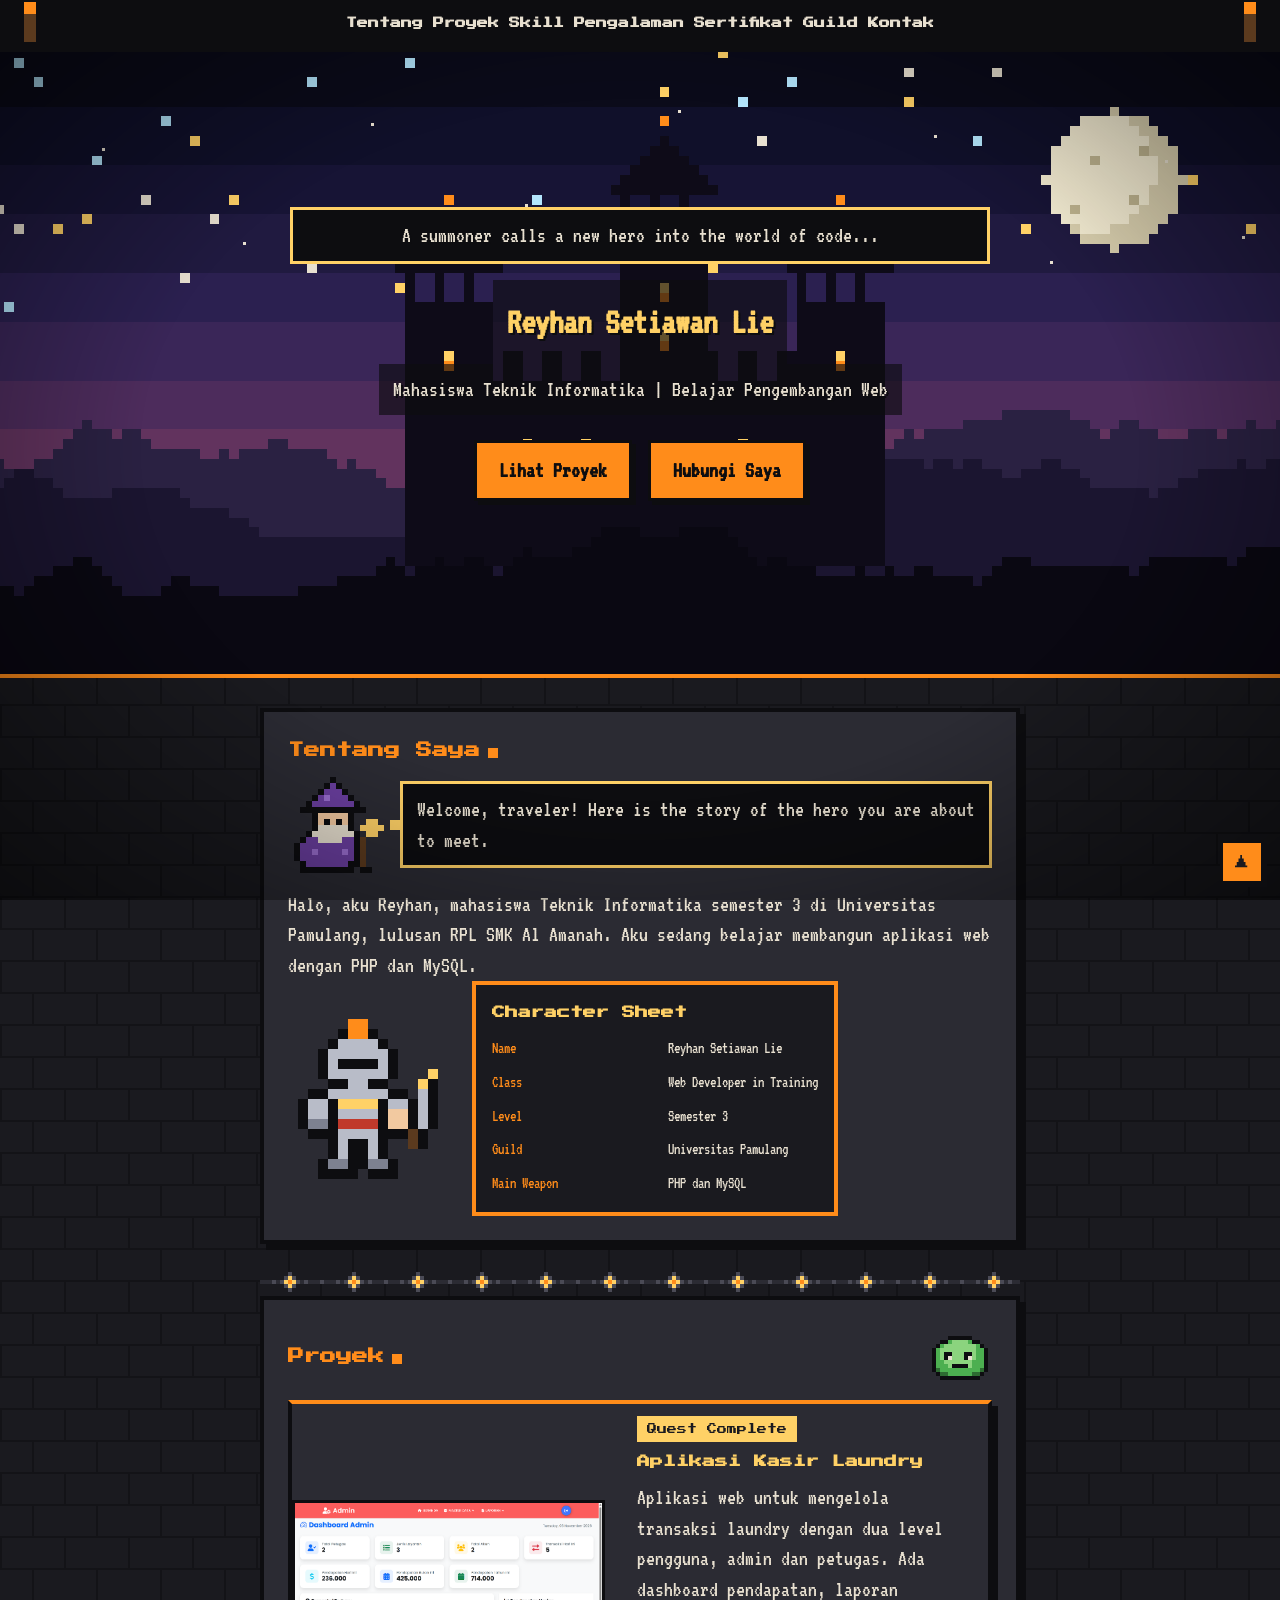
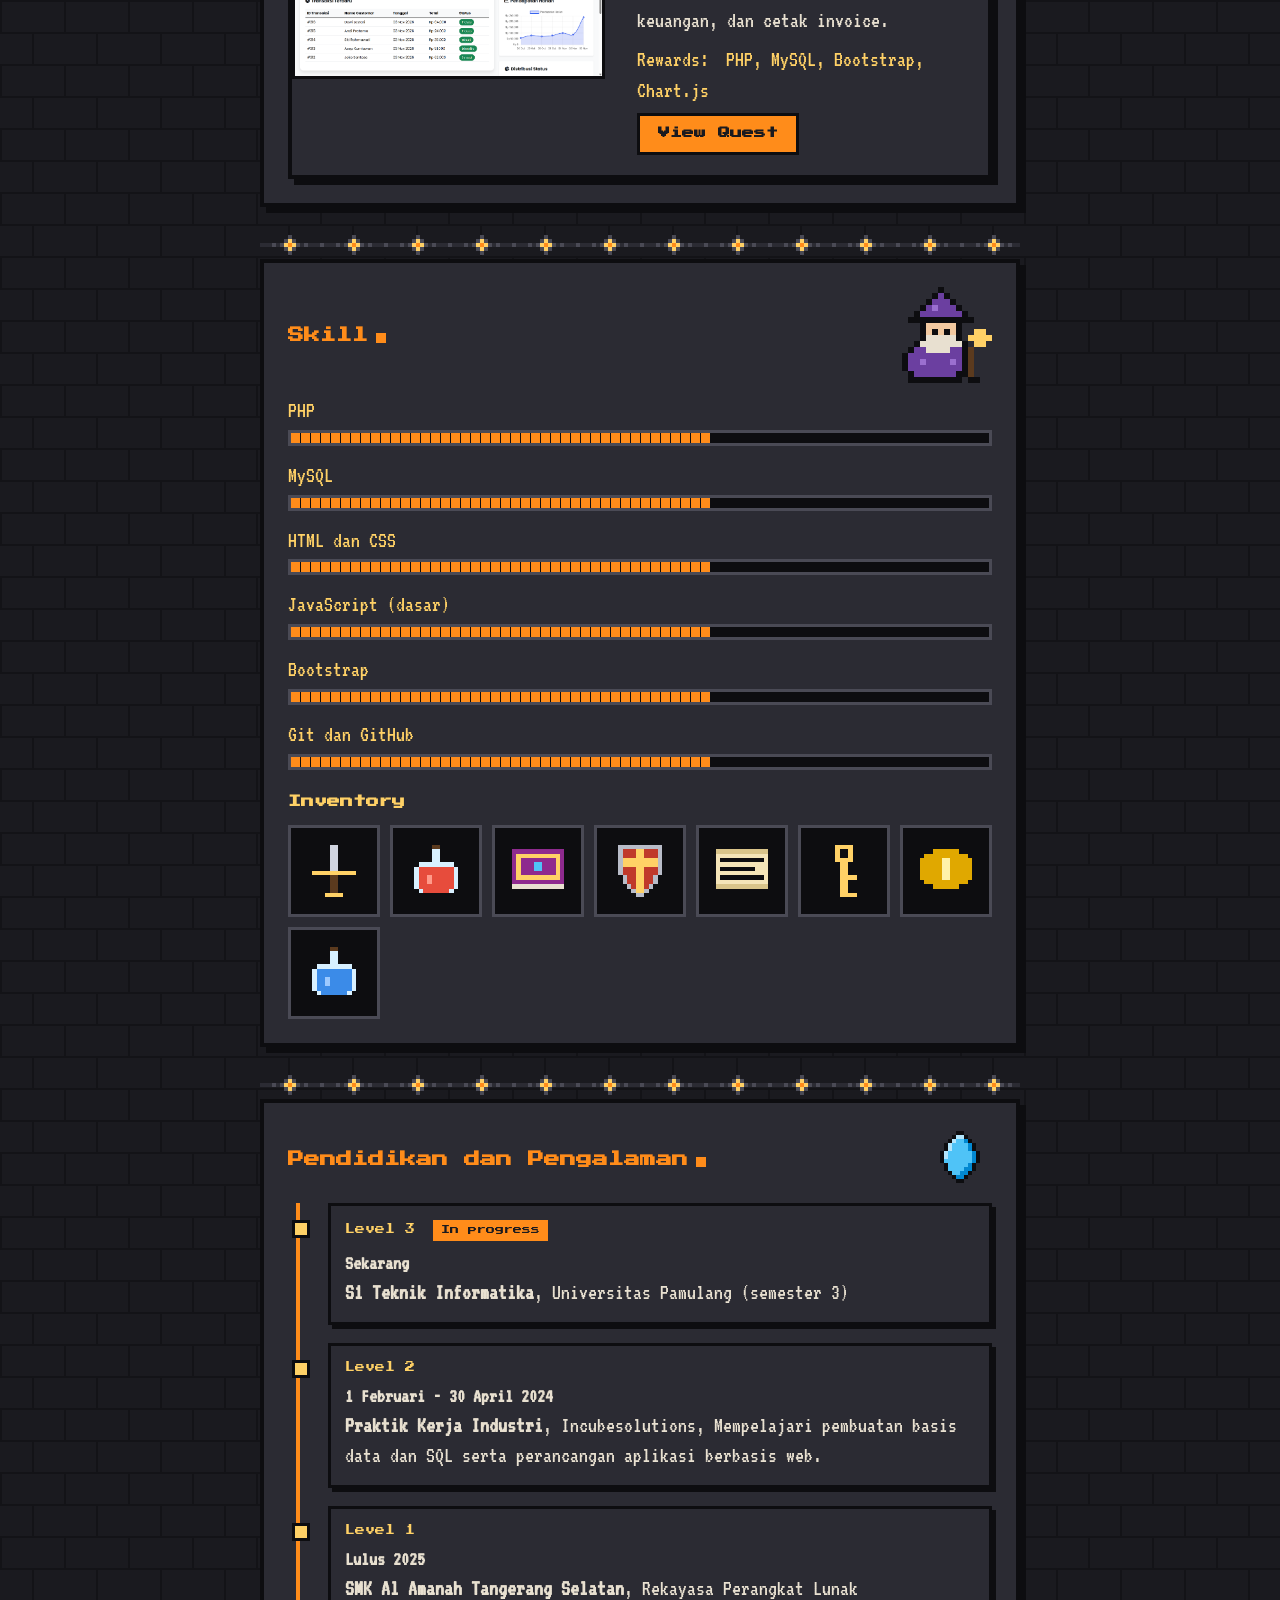
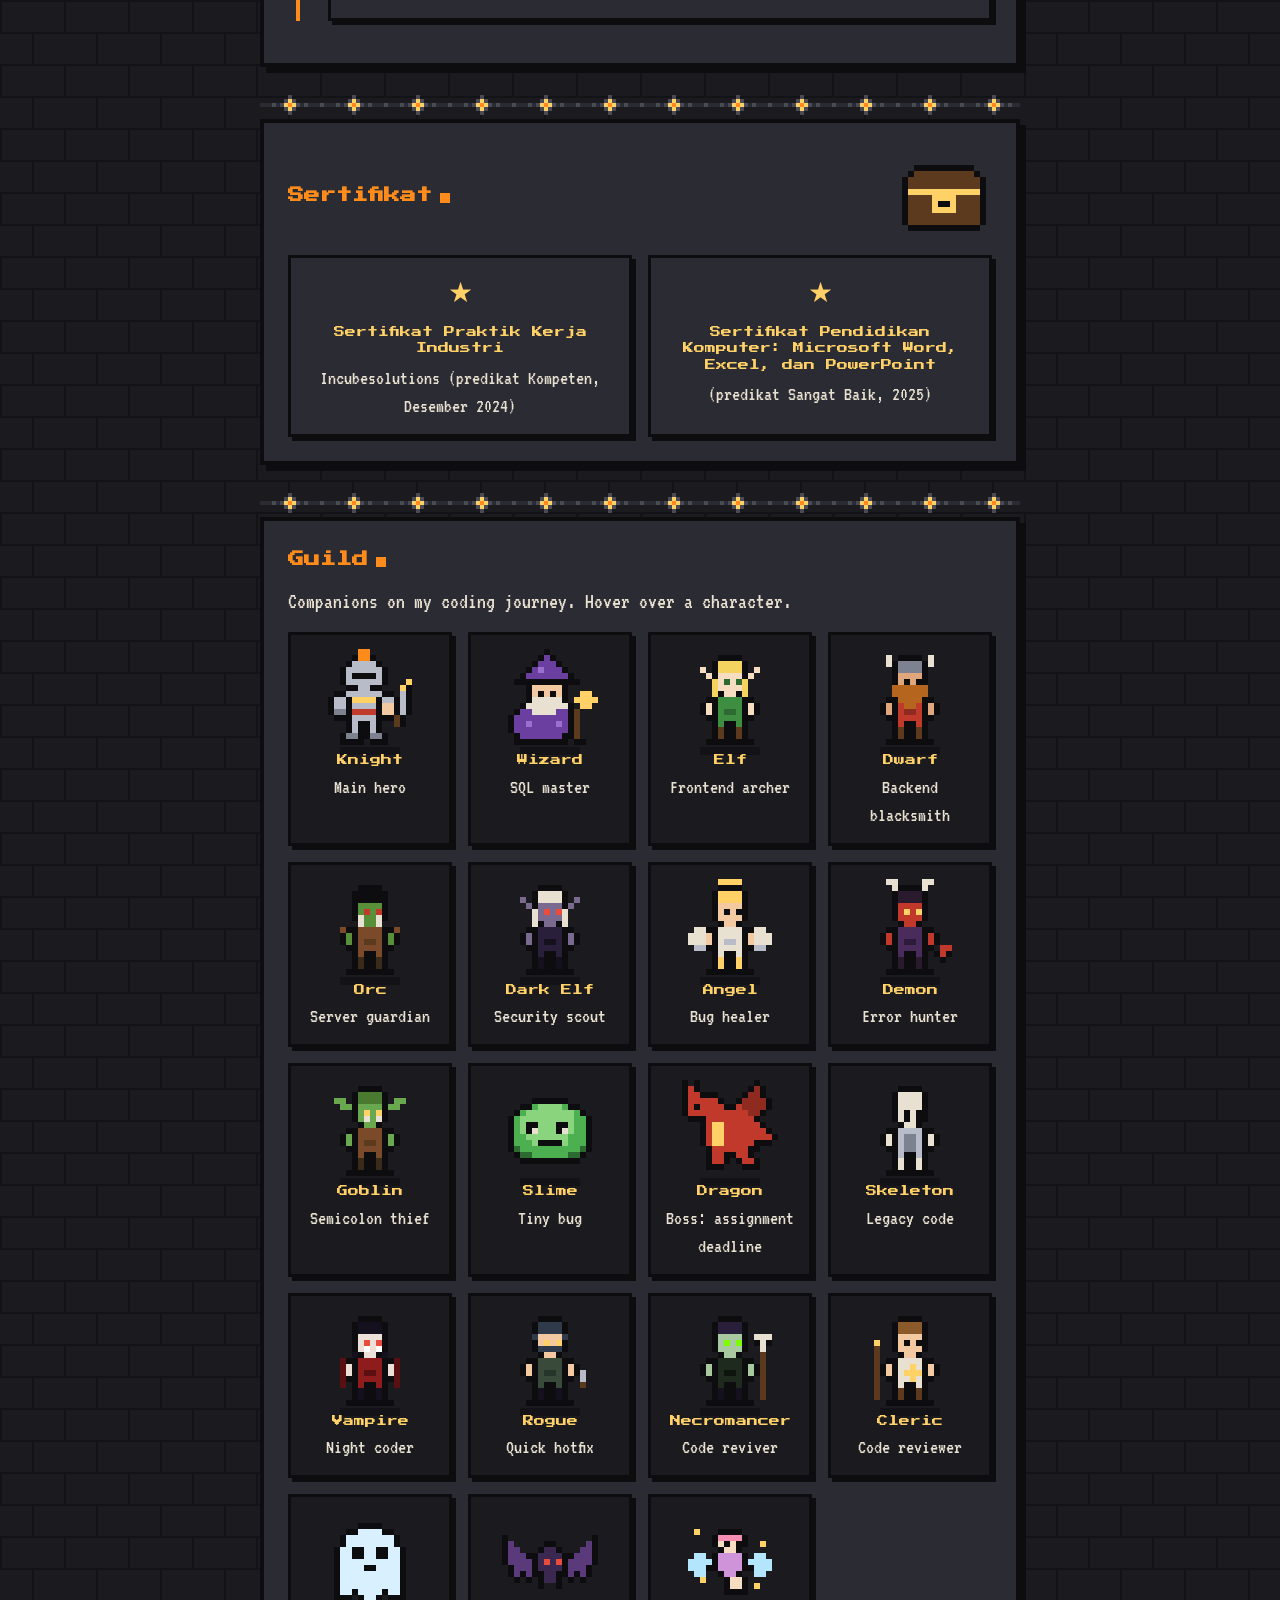
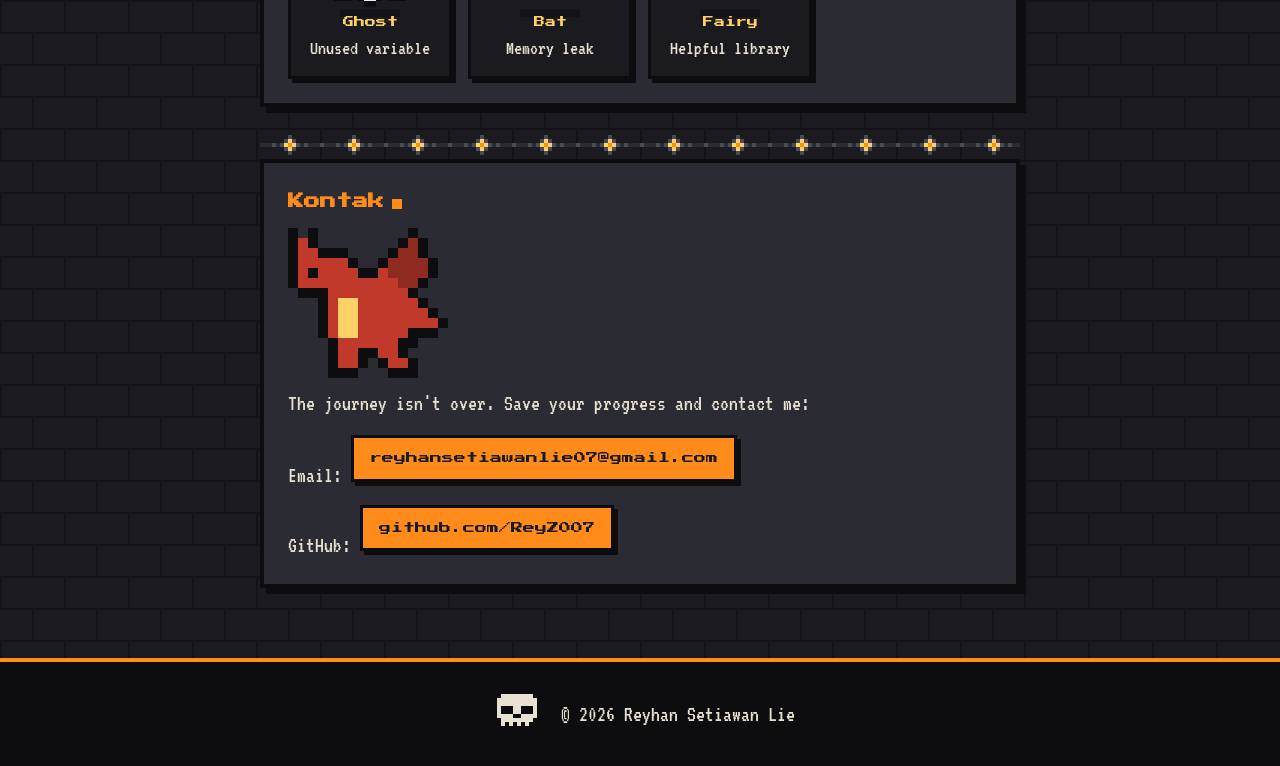
==== commit 60c7e996: "Perbaiki tampilan HP: tombol kontak, bara api, teks hero" ====
--- a/index.html
+++ b/index.html
@@ -2,7 +2,7 @@
 <html lang="id">
 <head>
     <meta charset="UTF-8">
-    <meta name="viewport" content="width=device-width, initial-scale=1.0">
+    <meta name="viewport" content="width=device-width, initial-scale=1">
     <title>Portofolio Reyhan Setiawan Lie</title>
     <link rel="preconnect" href="https://fonts.googleapis.com">
     <link rel="preconnect" href="https://fonts.gstatic.com" crossorigin>
--- a/style.css
+++ b/style.css
@@ -7,7 +7,9 @@
     --emas: #ffd166;
 }
 
-* {
+*,
+*::before,
+*::after {
     margin: 0;
     padding: 0;
     box-sizing: border-box;
@@ -431,10 +433,12 @@
     display: flex;
     flex-wrap: wrap;
     gap: 14px;
+    min-width: 0;
 }
 
 .tombol-save {
     display: inline-block;
+    max-width: 100%;
     background-color: #ff8c1a;
     color: #1a1a1f;
     font-family: 'Press Start 2P', cursive;
@@ -445,6 +449,9 @@
     box-shadow: 4px 4px 0 #0d0d10;
     text-decoration: none;
     transition: transform 0.1s steps(2), background-color 0.1s steps(2);
+    overflow-wrap: anywhere;
+    word-break: break-word;
+    white-space: normal;
 }
 
 .tombol-save:hover {
@@ -635,6 +642,11 @@
 header,
 main,
 footer {
+    position: relative;
+    z-index: 1;
+}
+
+section {
     position: relative;
     z-index: 1;
 }
@@ -1173,6 +1185,50 @@
     }
 }
 
+html,
+body {
+    overflow-x: hidden;
+}
+
+img {
+    max-width: 100%;
+}
+
+header h1,
+header > p:not(.dialog) {
+    width: fit-content;
+    background: rgba(13, 13, 16, 0.65);
+    padding: 10px 14px;
+    margin-left: auto;
+    margin-right: auto;
+}
+
+header h1 {
+    color: #ffd166;
+    font-size: 36px;
+    text-shadow: 2px 2px 0 #0d0d10;
+}
+
+header > p:not(.dialog) {
+    font-size: 22px;
+}
+
+@media (max-width: 600px) {
+    .tombol-save {
+        font-size: 10px;
+        padding: 10px 12px;
+    }
+
+    .daftar-save {
+        flex-direction: column;
+        align-items: stretch;
+    }
+
+    header h1 {
+        font-size: 30px;
+    }
+}
+
 header {
     position: relative;
     display: flex;
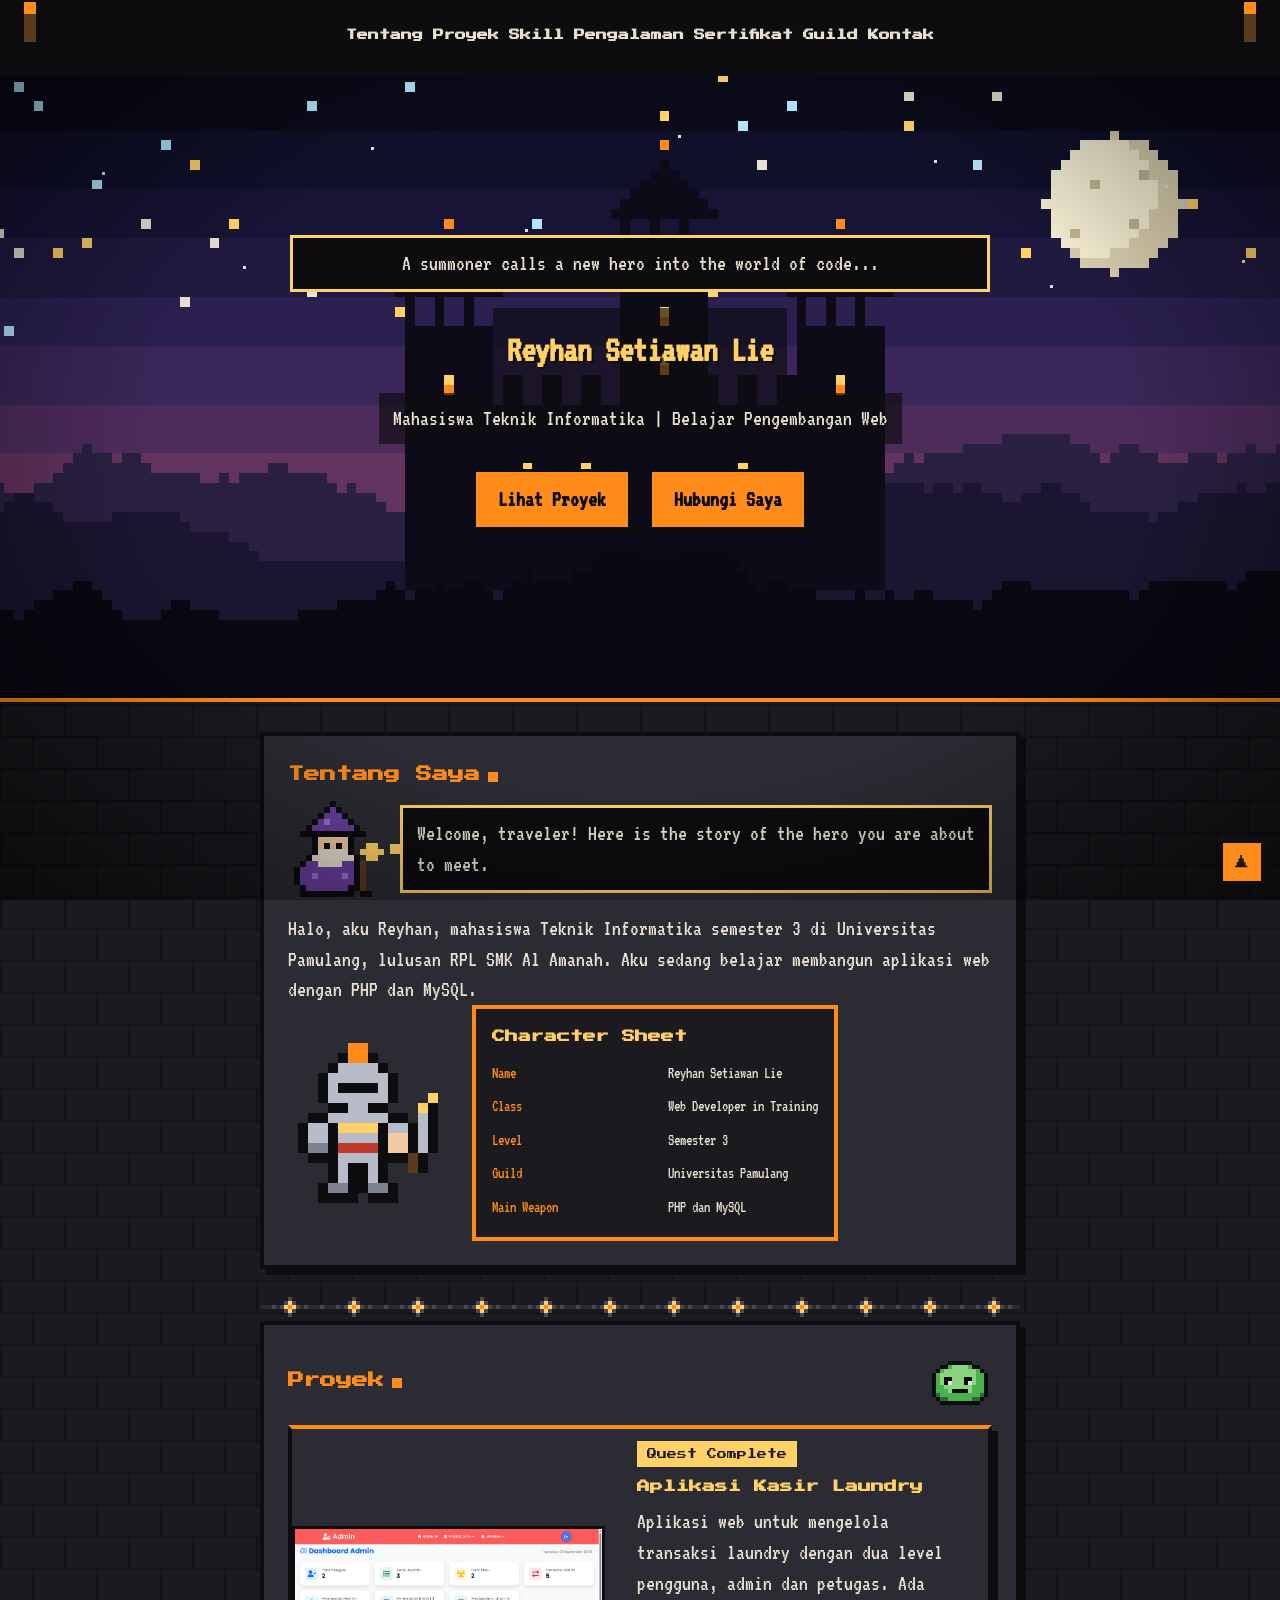
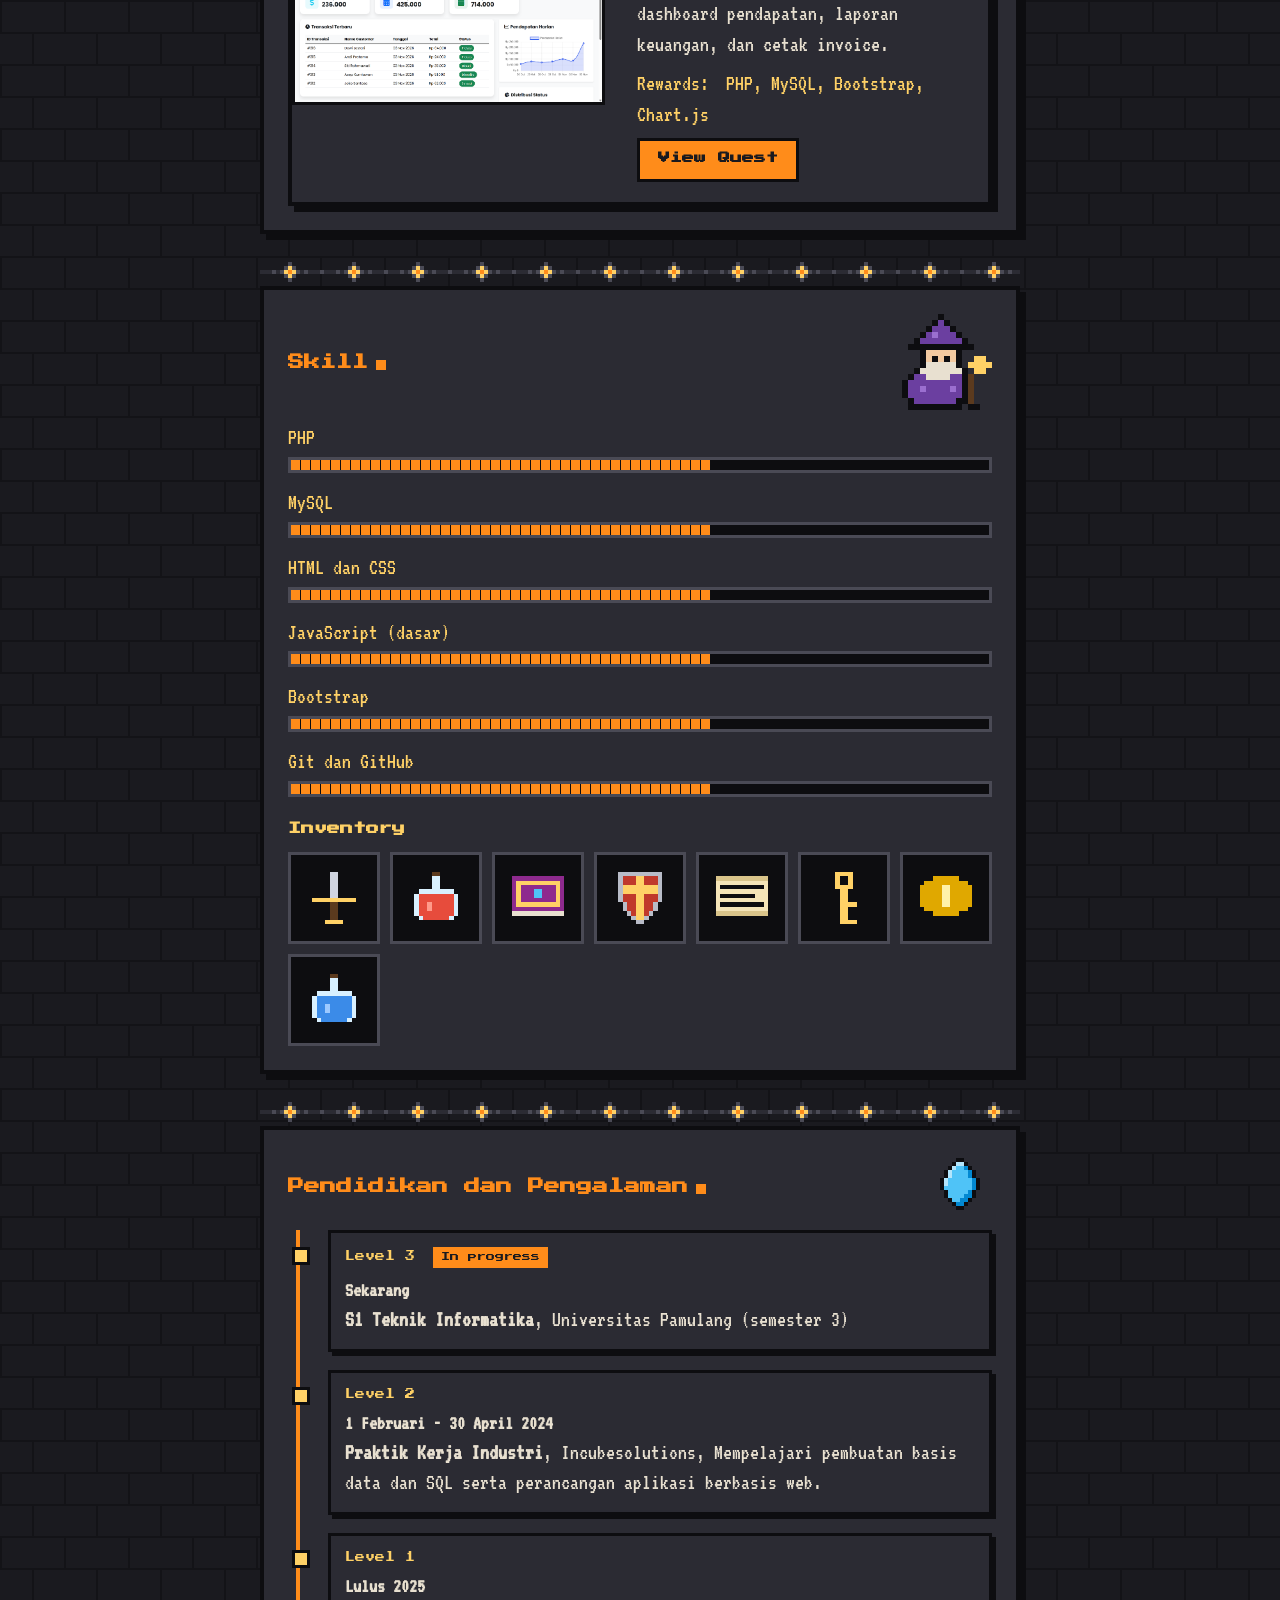
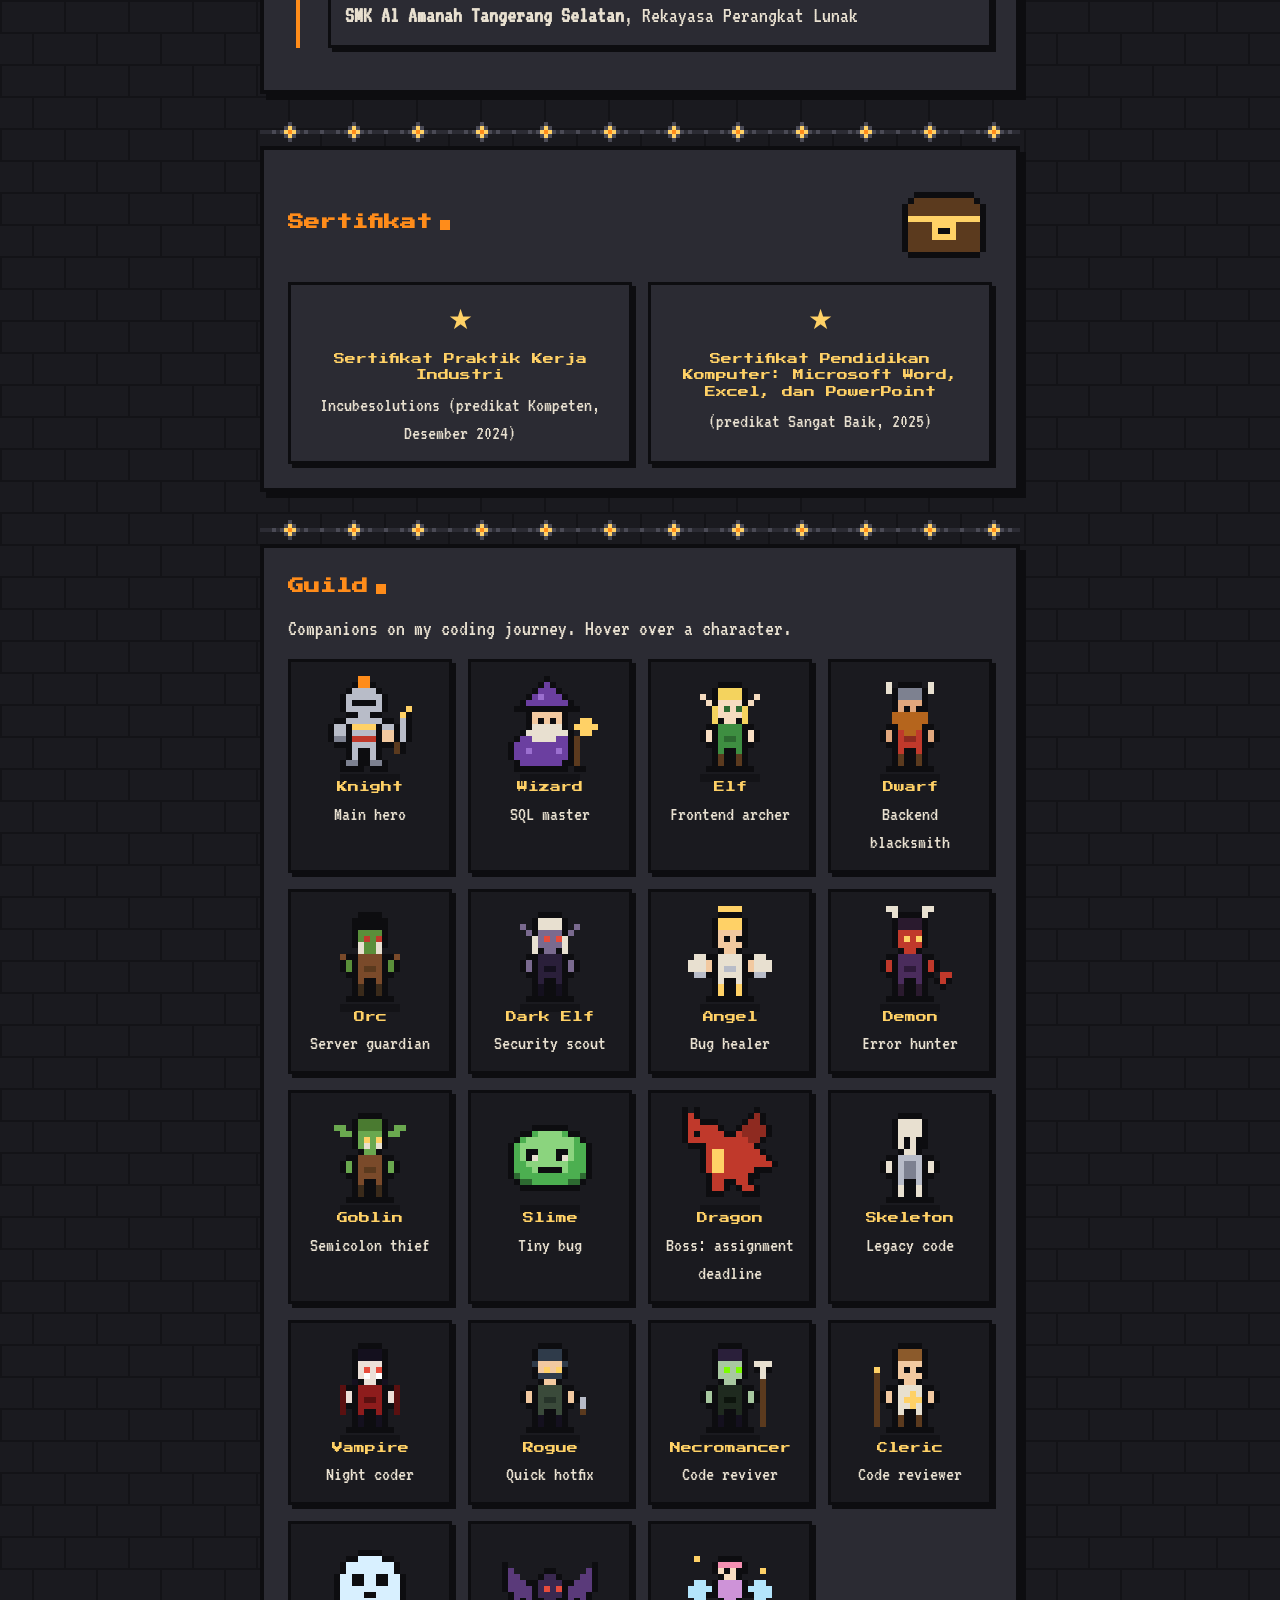
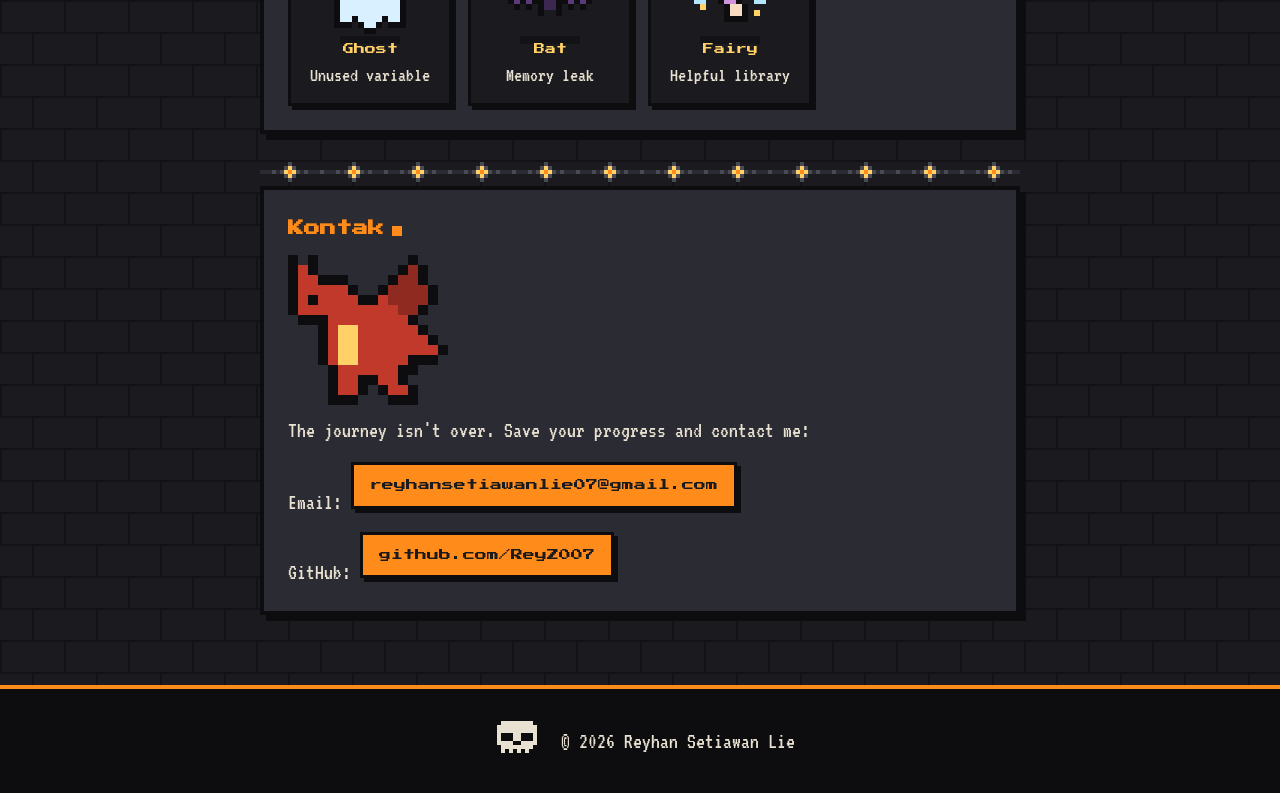
==== commit 9b7cf21b: "Perbaiki tampilan HP: tombol kontak, bara api, teks hero" ====
--- a/index.html
+++ b/index.html
@@ -2,7 +2,7 @@
 <html lang="id">
 <head>
     <meta charset="UTF-8">
-    <meta name="viewport" content="width=device-width, initial-scale=1">
+    <meta name="viewport" content="width=device-width, initial-scale=1, viewport-fit=cover">
     <title>Portofolio Reyhan Setiawan Lie</title>
     <link rel="preconnect" href="https://fonts.googleapis.com">
     <link rel="preconnect" href="https://fonts.gstatic.com" crossorigin>
--- a/style.css
+++ b/style.css
@@ -18,6 +18,12 @@
 
 html {
     scroll-behavior: smooth;
+}
+
+html,
+body {
+    max-width: 100%;
+    overflow-x: clip;
 }
 
 body {
@@ -32,6 +38,13 @@
     background-repeat: repeat;
     color: var(--teks);
     line-height: 1.6;
+    overflow-wrap: anywhere;
+}
+
+img,
+svg {
+    max-width: 100%;
+    height: auto;
 }
 
 header {
@@ -154,10 +167,6 @@
     border-top: 4px solid var(--aksen);
     box-shadow: 6px 6px 0 var(--garis);
     transition: transform 0.15s steps(2);
-}
-
-.kartu-proyek:hover {
-    transform: translate(-2px, -2px);
 }
 
 .kartu-proyek img {
@@ -232,6 +241,9 @@
     text-decoration: none;
     color: var(--teks);
     font-weight: bold;
+    min-height: 44px;
+    display: inline-flex;
+    align-items: center;
 }
 
 nav a:hover {
@@ -251,13 +263,12 @@
     border: 3px solid var(--garis);
     box-shadow: 4px 4px 0 var(--garis);
     transition: transform 0.1s, box-shadow 0.1s;
+    min-height: 44px;
 }
 
 .tombol:hover {
     background-color: var(--emas);
     color: var(--garis);
-    transform: translate(2px, 2px);
-    box-shadow: 2px 2px 0 var(--garis);
 }
 
 .tombol-kosong {
@@ -267,6 +278,10 @@
 }
 
 .tombol-header {
+    display: flex;
+    flex-wrap: wrap;
+    justify-content: center;
+    gap: 8px;
     margin-top: 20px;
 }
 
@@ -339,6 +354,7 @@
     text-decoration: none;
     padding: 8px 18px;
     border: 3px solid var(--garis);
+    min-height: 44px;
 }
 
 .tombol-proyek:hover {
@@ -386,7 +402,7 @@
 
 .daftar-badge {
     display: grid;
-    grid-template-columns: repeat(auto-fit, minmax(220px, 1fr));
+    grid-template-columns: repeat(auto-fit, minmax(min(100%, 220px), 1fr));
     gap: 16px;
 }
 
@@ -397,10 +413,6 @@
     padding: 14px;
     text-align: center;
     transition: transform 0.15s steps(2);
-}
-
-.badge:hover {
-    transform: translateY(-3px);
 }
 
 .ikon-badge {
@@ -447,6 +459,7 @@
     border: 3px solid #0d0d10;
     border-radius: 0;
     box-shadow: 4px 4px 0 #0d0d10;
+    min-height: 44px;
     text-decoration: none;
     transition: transform 0.1s steps(2), background-color 0.1s steps(2);
     overflow-wrap: anywhere;
@@ -456,7 +469,6 @@
 
 .tombol-save:hover {
     background-color: #ffd166;
-    transform: translate(-2px, -2px);
 }
 
 .tombol-save:active {
@@ -511,7 +523,7 @@
 
 .lembar-karakter dl {
     display: grid;
-    grid-template-columns: 160px 1fr;
+    grid-template-columns: minmax(0, 160px) minmax(0, 1fr);
     gap: 8px 16px;
 }
 
@@ -785,11 +797,6 @@
     transition: transform 0.1s steps(2);
 }
 
-.tombol-proyek:hover,
-.tombol-header .tombol:hover {
-    transform: translate(-2px, -2px);
-}
-
 .tombol-header .tombol {
     transition: transform 0.1s steps(2), box-shadow 0.1s steps(2);
 }
@@ -936,6 +943,61 @@
     .loading {
         display: none;
     }
+
+    html {
+        scroll-behavior: auto;
+    }
+}
+
+.daftar-badge > *,
+.daftar-guild > *,
+.inventaris > *,
+.lembar-karakter dl > * {
+    min-width: 0;
+}
+
+@media (hover: hover) {
+    .kartu-proyek:hover,
+    .badge:hover,
+    .lembar-karakter:hover {
+        transform: translateY(-3px);
+    }
+
+    .tombol:hover {
+        transform: translate(2px, 2px);
+        box-shadow: 2px 2px 0 var(--garis);
+    }
+
+    .tombol-save:hover {
+        transform: translate(-2px, -2px);
+    }
+
+    .slot:hover img {
+        transform: translateY(-2px);
+    }
+
+    .anggota:hover {
+        transform: translateY(-4px);
+    }
+
+    .anggota:hover .sprite-guild {
+        animation: lompat 0.4s steps(4);
+    }
+
+    .ke-atas:hover {
+        transform: translateY(-2px);
+    }
+
+    .tombol-proyek:hover,
+    .tombol-header .tombol:hover {
+        transform: translate(-2px, -2px);
+    }
+
+    .tombol-header .tombol:hover::after,
+    .tombol-proyek:hover::after,
+    .tombol-save:hover::after {
+        animation: kilau 0.4s steps(6);
+    }
 }
 
 body {
@@ -957,7 +1019,7 @@
 
 .inventaris {
     display: grid;
-    grid-template-columns: repeat(auto-fill, minmax(84px, 1fr));
+    grid-template-columns: repeat(auto-fill, minmax(min(100%, 84px), 1fr));
     gap: 10px;
 }
 
@@ -971,6 +1033,7 @@
     display: flex;
     align-items: center;
     justify-content: center;
+    min-height: 44px;
 }
 
 .slot img {
@@ -982,10 +1045,6 @@
 
 .slot:hover {
     border-color: #ffd166;
-}
-
-.slot:hover img {
-    transform: translateY(-2px);
 }
 
 .slot:hover::after {
@@ -1035,7 +1094,6 @@
 
 .ke-atas:hover {
     background: #ffd166;
-    transform: translateY(-2px);
 }
 
 @media (max-width: 600px) {
@@ -1060,7 +1118,7 @@
 
 .daftar-guild {
     display: grid;
-    grid-template-columns: repeat(auto-fit, minmax(140px, 1fr));
+    grid-template-columns: repeat(auto-fit, minmax(min(100%, 140px), 1fr));
     gap: 16px;
 }
 
@@ -1140,11 +1198,6 @@
 
 .anggota:hover {
     border-color: #ff8c1a;
-    transform: translateY(-4px);
-}
-
-.anggota:hover .sprite-guild {
-    animation: lompat 0.4s steps(4);
 }
 
 @keyframes lompat {
@@ -1183,15 +1236,6 @@
     .obor {
         display: none;
     }
-}
-
-html,
-body {
-    overflow-x: hidden;
-}
-
-img {
-    max-width: 100%;
 }
 
 header h1,
@@ -1331,12 +1375,6 @@
     transition: transform 0.15s steps(2);
 }
 
-.kartu-proyek:hover,
-.badge:hover,
-.lembar-karakter:hover {
-    transform: translateY(-3px);
-}
-
 .tombol-header .tombol,
 .tombol-proyek,
 .tombol-save {
@@ -1358,12 +1396,6 @@
     pointer-events: none;
 }
 
-.tombol-header .tombol:hover::after,
-.tombol-proyek:hover::after,
-.tombol-save:hover::after {
-    animation: kilau 0.4s steps(6);
-}
-
 @keyframes kilau {
     to {
         left: 130%;
@@ -1389,8 +1421,110 @@
 }
 
 @media (max-width: 600px) {
+    p,
+    li,
+    .dialog,
+    .dialog-npc,
+    .teks-save {
+        font-size: 20px;
+        line-height: 1.5;
+    }
+
+    h2 {
+        font-size: clamp(14px, 4.5vw, 20px);
+    }
+
+    main {
+        width: 100%;
+        padding: 20px 0;
+    }
+
+    section {
+        width: 94%;
+        padding: 14px;
+        margin-left: auto;
+        margin-right: auto;
+    }
+
     header {
         min-height: 50vh;
+    }
+
+    header h1 {
+        font-size: 30px;
+    }
+
+    .sprite,
+    .sprite-guild {
+        max-width: 96px;
+    }
+
+    .kartu-proyek {
+        min-width: 0;
+        width: 100%;
+    }
+
+    .daftar-badge {
+        grid-template-columns: minmax(0, 1fr);
+    }
+
+    .lembar-karakter dl {
+        grid-template-columns: minmax(0, 1fr);
+    }
+
+    .garis-waktu {
+        padding-left: 28px;
+    }
+
+    .garis-waktu li::before {
+        left: -18px;
+    }
+
+    .inventaris {
+        grid-template-columns: repeat(4, minmax(0, 1fr));
+    }
+
+    .slot {
+        min-height: 44px;
+        padding: 4px;
+    }
+
+    nav a,
+    button,
+    .tombol,
+    .tombol-save,
+    .tombol-proyek {
+        min-height: 44px;
+    }
+
+    nav a {
+        display: inline-flex;
+        align-items: center;
+        gap: 8px;
+        padding: 0 4px;
+    }
+
+    .tombol-header,
+    .daftar-save {
+        gap: 8px;
+    }
+
+    .tombol-save {
+        max-width: 100%;
+        padding: 10px 12px;
+        font-size: 10px;
+        overflow-wrap: anywhere;
+        word-break: break-word;
+        white-space: normal;
+    }
+
+    .daftar-save {
+        flex-direction: column;
+        align-items: stretch;
+    }
+
+    .slot:hover::after {
+        display: none;
     }
 
     .bintang:nth-child(2n) {
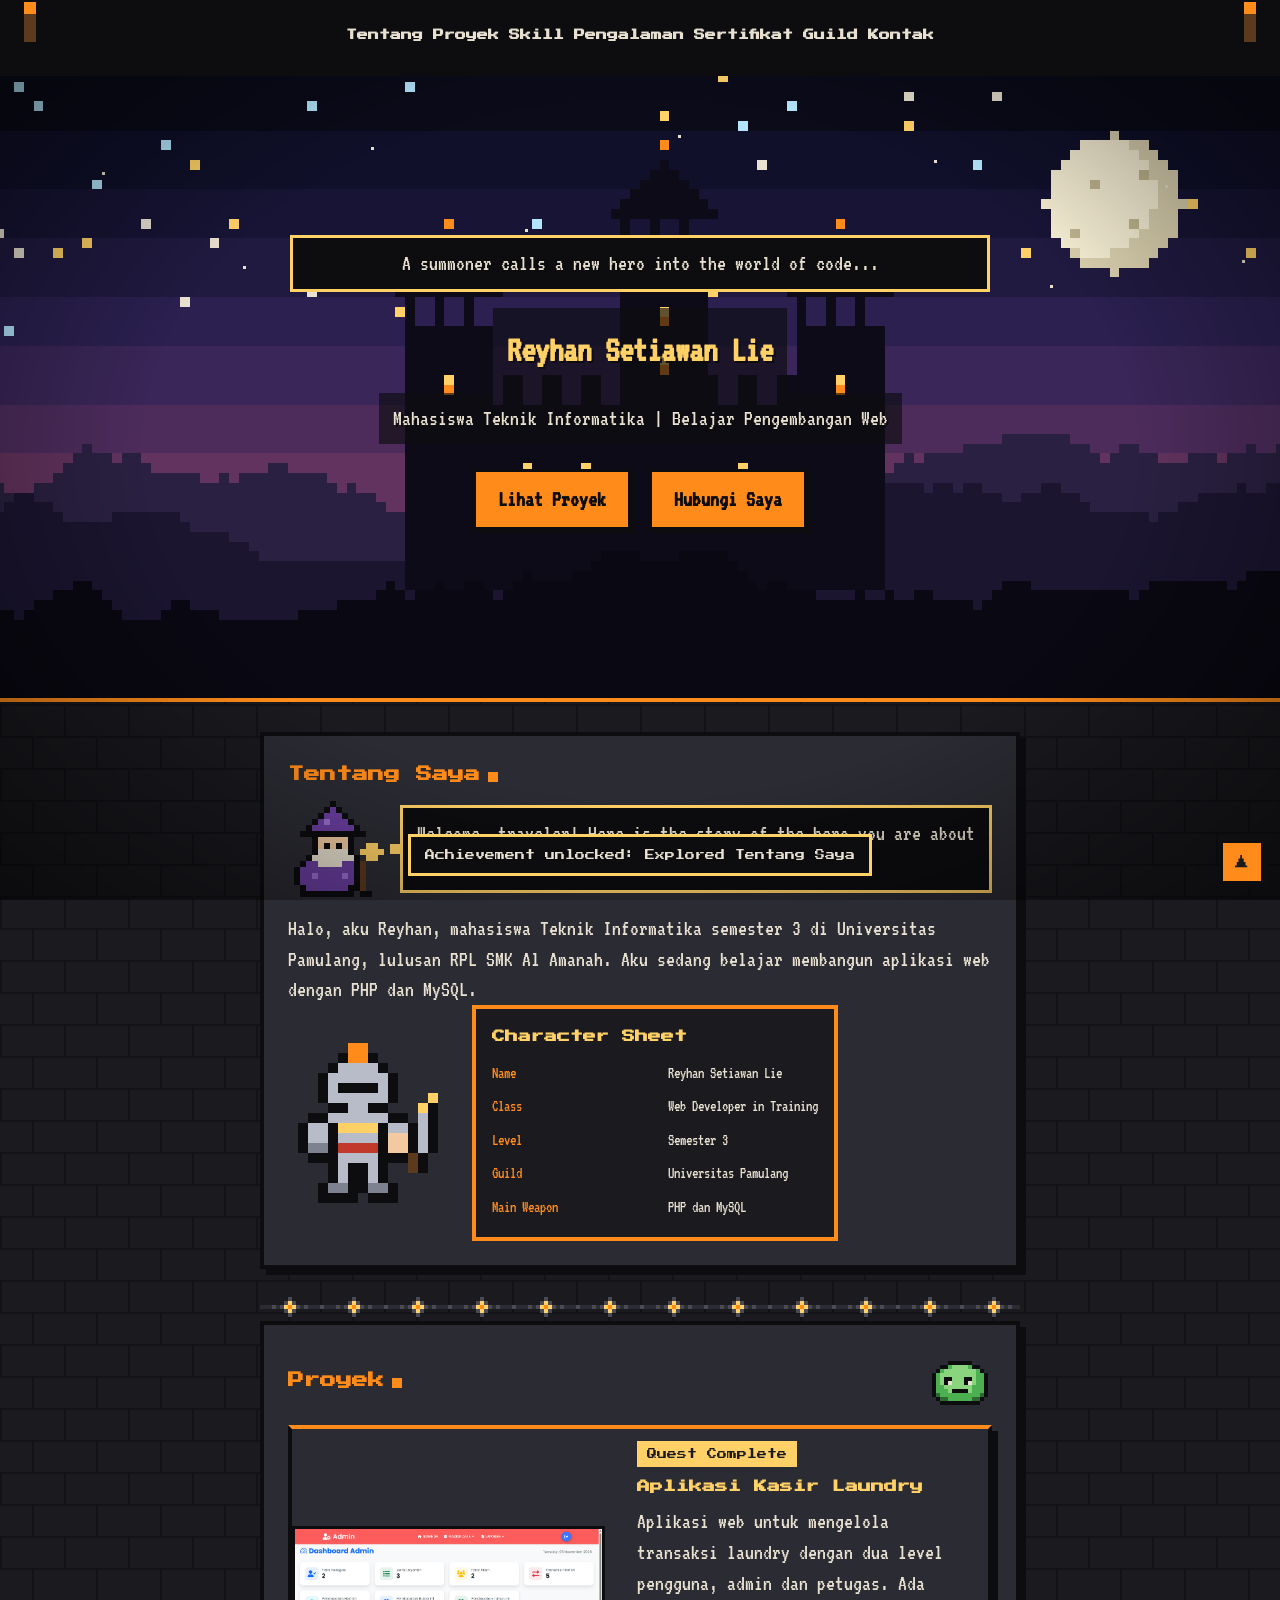
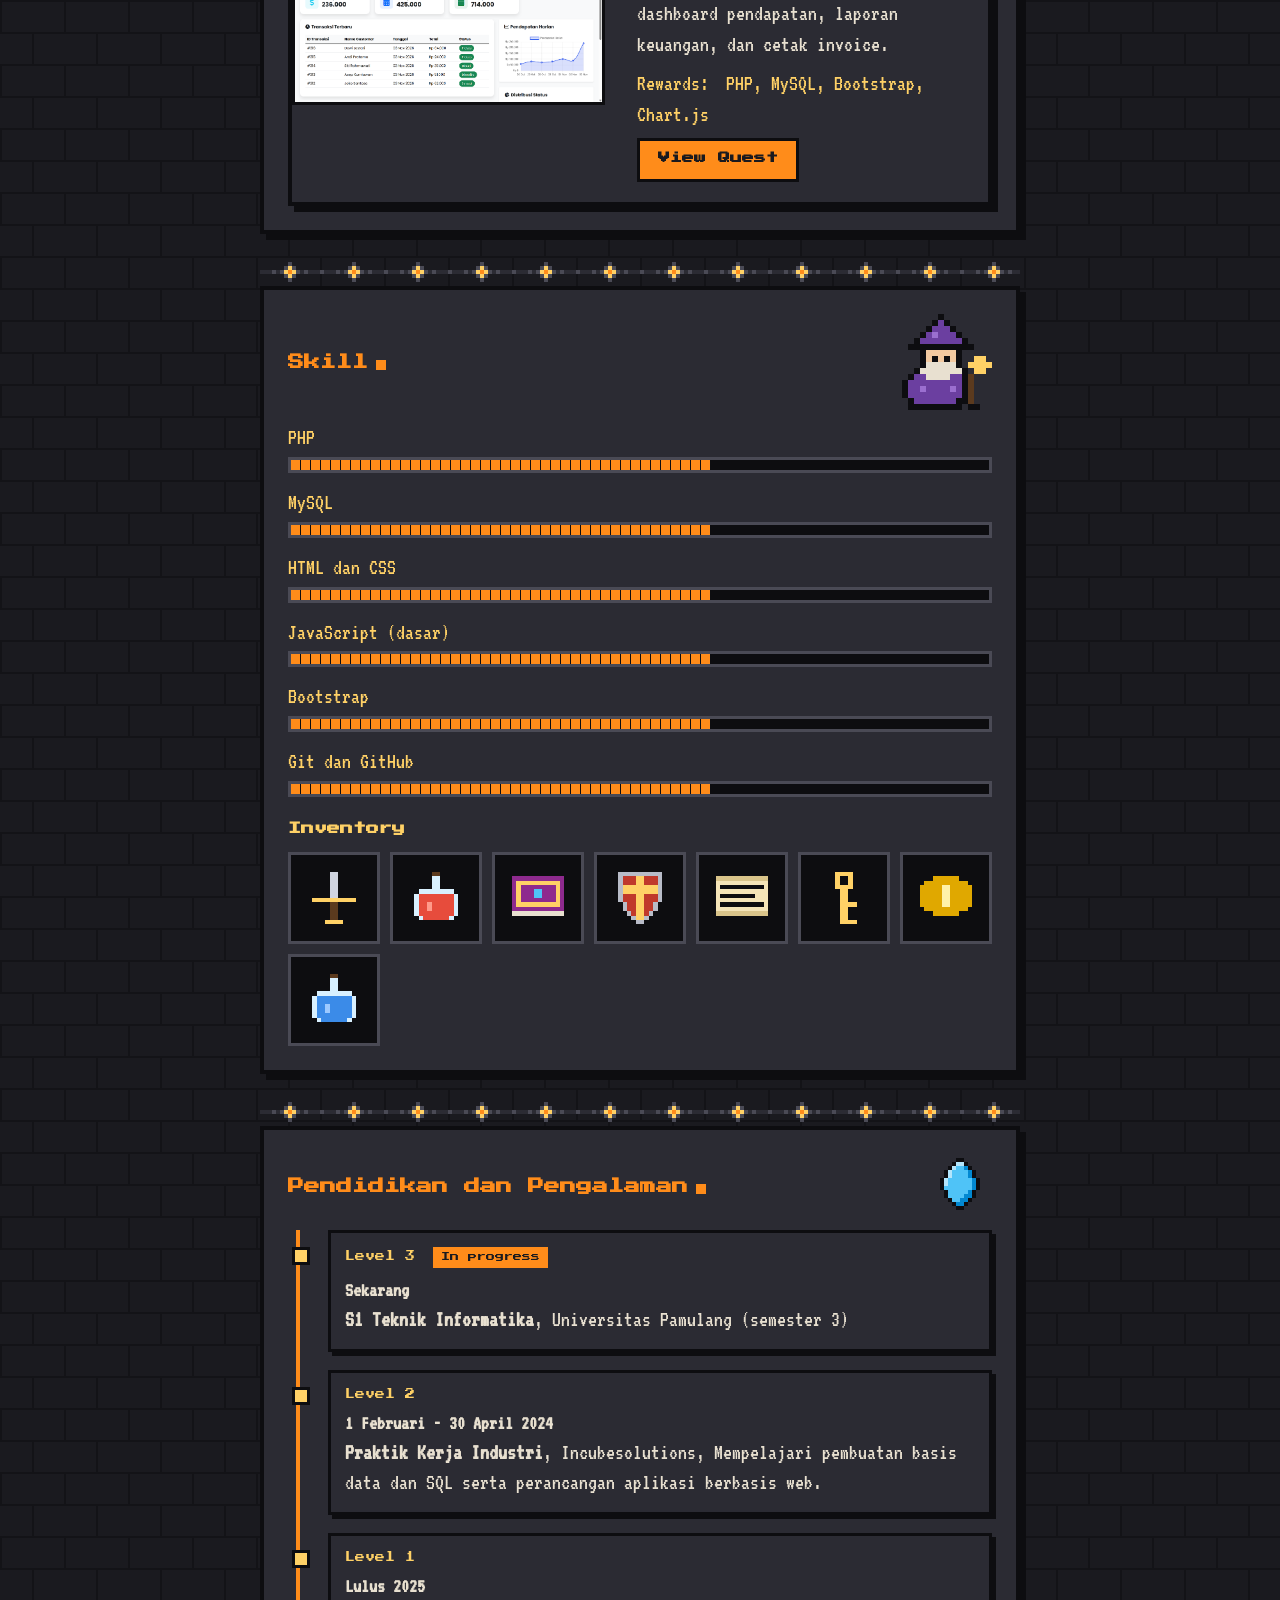
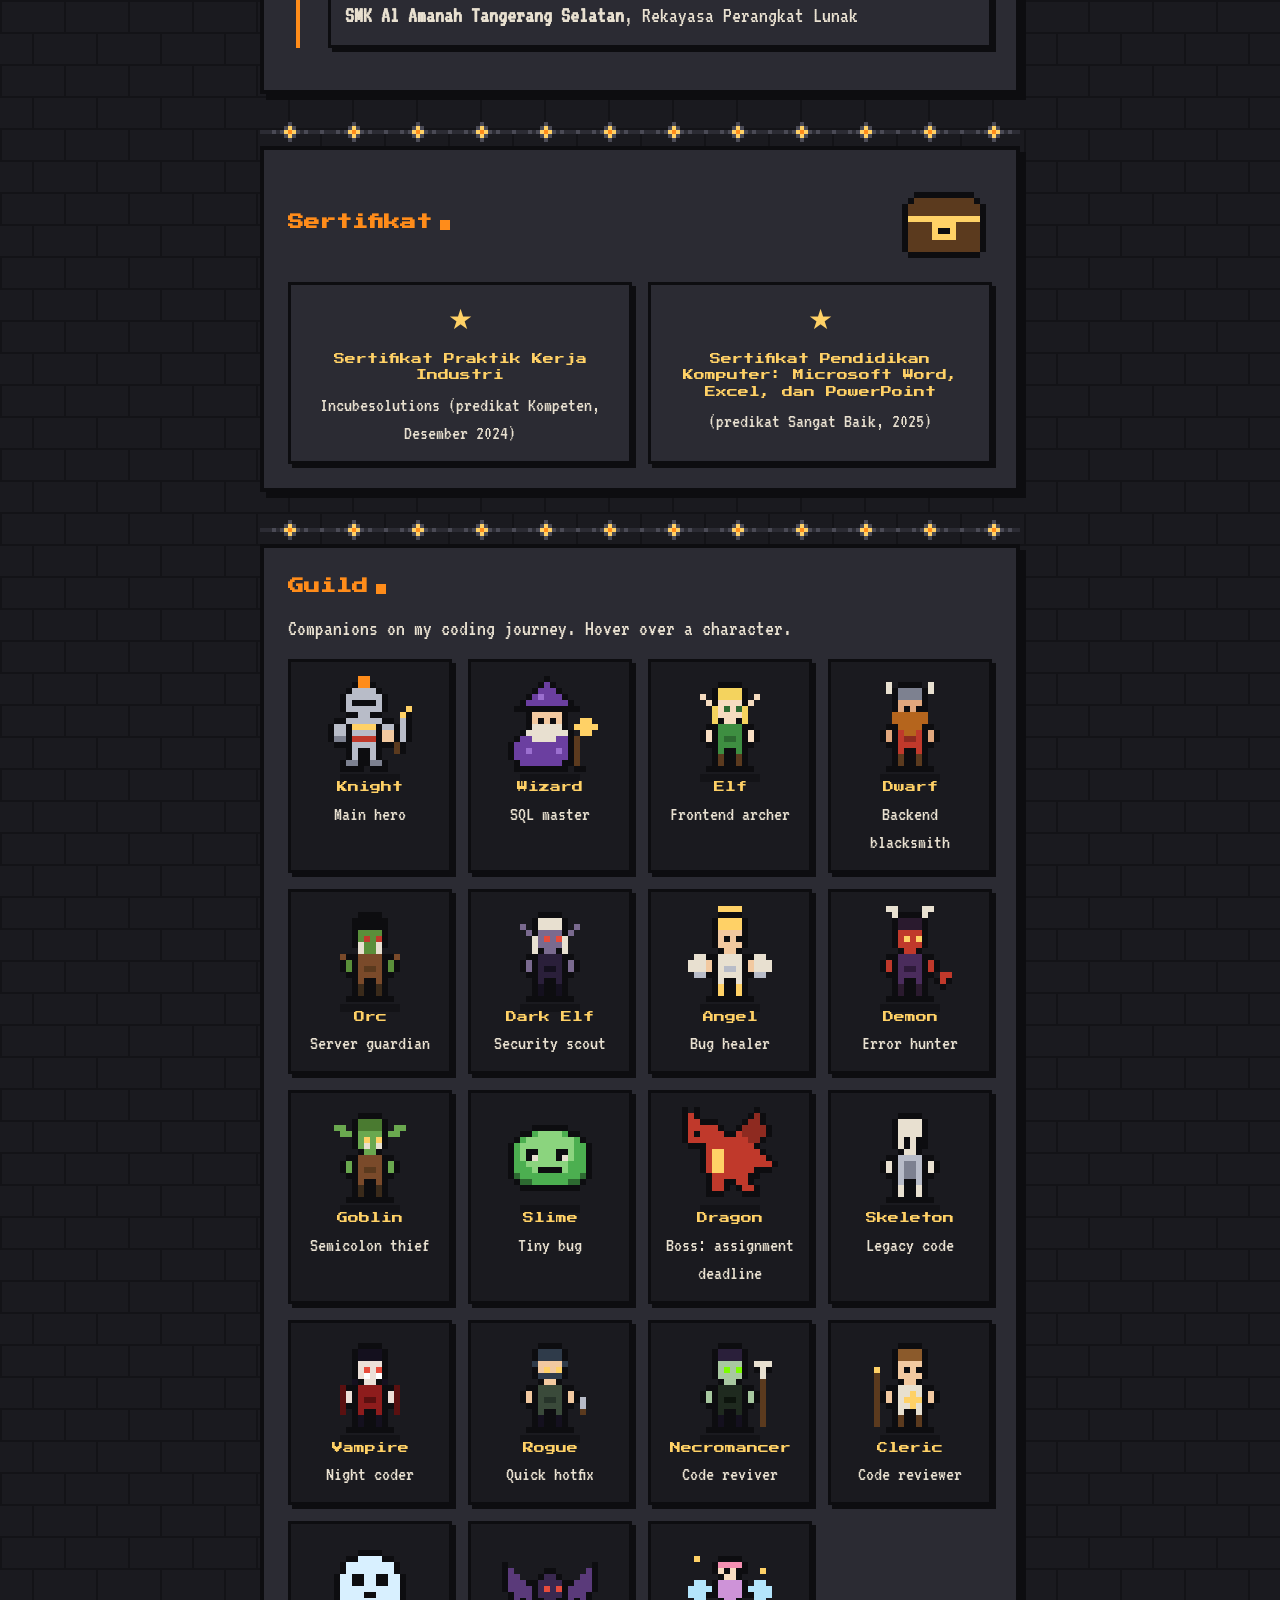
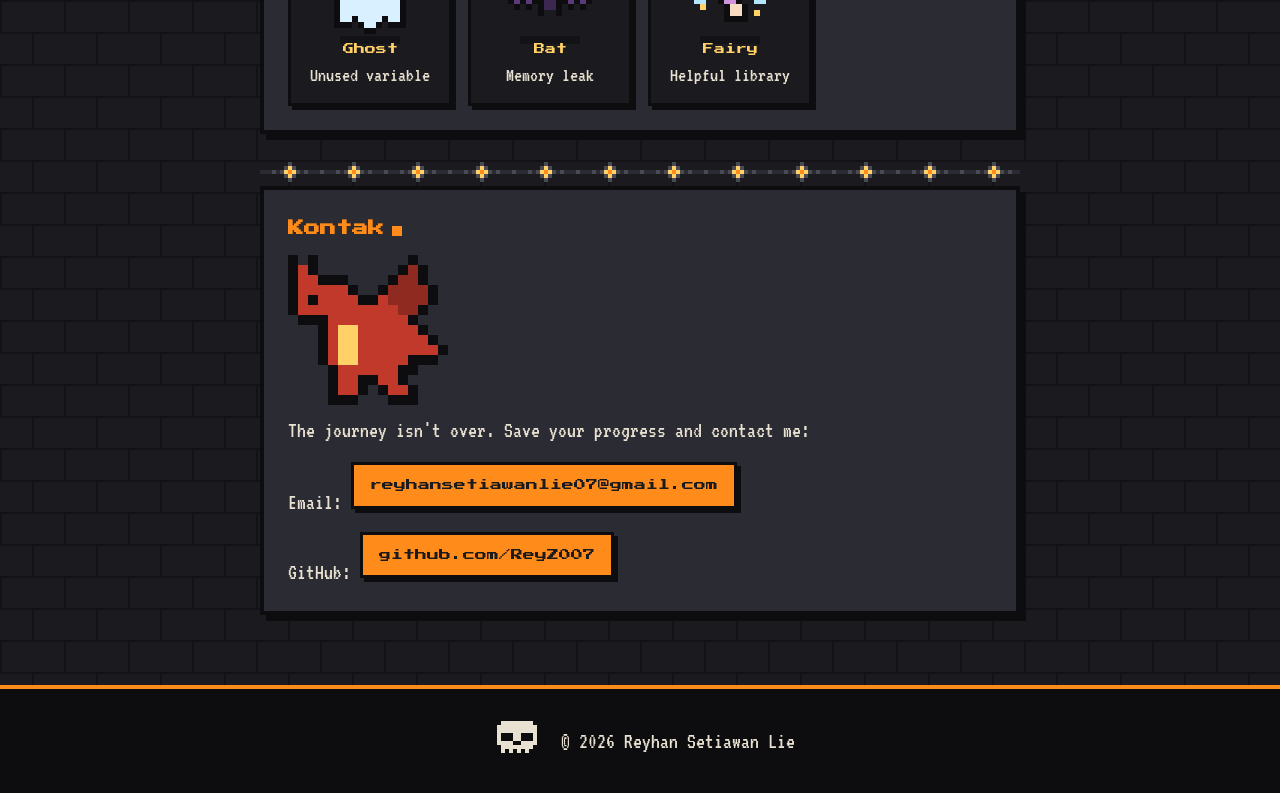
==== commit 11b7866e: "Tambah favicon, metadata, 404, aksesibilitas, efek scroll, toast" ====
--- a/index.html
+++ b/index.html
@@ -3,13 +3,25 @@
 <head>
     <meta charset="UTF-8">
     <meta name="viewport" content="width=device-width, initial-scale=1, viewport-fit=cover">
-    <title>Portofolio Reyhan Setiawan Lie</title>
+    <title>Reyhan Setiawan Lie - Portfolio</title>
+    <link rel="icon" href="images/ksatria.svg" type="image/svg+xml">
+    <meta name="description" content="Portfolio of Reyhan Setiawan Lie, an Informatics student building web apps with PHP and MySQL.">
+    <meta name="theme-color" content="#0d0d10">
+    <meta property="og:type" content="website">
+    <meta property="og:title" content="Reyhan Setiawan Lie - Portfolio">
+    <meta property="og:description" content="Portfolio of Reyhan Setiawan Lie, an Informatics student building web apps with PHP and MySQL.">
+    <meta property="og:url" content="https://reyz007.github.io/">
+    <meta property="og:image" content="https://reyz007.github.io/images/og-image.png">
+    <meta property="og:image:width" content="1200">
+    <meta property="og:image:height" content="630">
+    <meta name="twitter:card" content="summary_large_image">
     <link rel="preconnect" href="https://fonts.googleapis.com">
     <link rel="preconnect" href="https://fonts.gstatic.com" crossorigin>
     <link href="https://fonts.googleapis.com/css2?family=Press+Start+2P&family=VT323&display=swap" rel="stylesheet">
     <link rel="stylesheet" href="style.css">
 </head>
 <body id="atas">
+    <a class="lewati" href="#tentang">Skip to content</a>
     <div class="loading">
         <p>Summoning hero...</p>
         <div class="loading-bar"><div class="loading-isi"></div></div>
@@ -55,7 +67,7 @@
     </header>
 
     <main>
-        <section id="tentang">
+        <section id="tentang" class="muncul">
             <h2>Tentang Saya</h2>
             <div class="npc">
                 <img src="images/penyihir.svg" class="sprite" alt="Penyihir pixel art">
@@ -79,7 +91,7 @@
 
         <div class="pembatas"></div>
 
-        <section id="proyek">
+        <section id="proyek" class="muncul">
             <div class="judul-dengan-sprite">
                 <h2>Proyek</h2>
                 <img src="images/slime.svg" class="sprite sprite-kecil" alt="Slime pixel art">
@@ -98,7 +110,7 @@
 
         <div class="pembatas"></div>
 
-        <section id="skill">
+        <section id="skill" class="muncul">
             <div class="judul-dengan-sprite">
                 <h2>Skill</h2>
                 <img src="images/penyihir.svg" class="sprite" alt="Penyihir pixel art">
@@ -160,7 +172,7 @@
 
         <div class="pembatas"></div>
 
-                <section id="pengalaman">
+                <section id="pengalaman" class="muncul">
             <div class="judul-dengan-sprite">
                 <h2>Pendidikan dan Pengalaman</h2>
                 <img src="images/kristal.svg" class="sprite sprite-kecil sprite-kristal" alt="Kristal mana pixel art">
@@ -174,7 +186,7 @@
 
         <div class="pembatas"></div>
 
-        <section id="sertifikat">
+        <section id="sertifikat" class="muncul">
             <div class="judul-dengan-sprite">
                 <h2>Sertifikat</h2>
                 <img src="images/peti.svg" class="sprite" alt="Peti harta pixel art">
@@ -195,7 +207,7 @@
 
         <div class="pembatas"></div>
 
-        <section id="guild">
+        <section id="guild" class="muncul">
             <h2>Guild</h2>
             <p class="teks-guild">Companions on my coding journey. Hover over a character.</p>
             <div class="daftar-guild">
@@ -299,7 +311,7 @@
 
         <div class="pembatas"></div>
 
-        <section id="kontak">
+        <section id="kontak" class="muncul">
             <h2>Kontak</h2>
             <img src="images/naga.svg" class="sprite sprite-besar" alt="Naga pixel art">
             <p class="teks-save">The journey isn't over. Save your progress and contact me:</p>
@@ -326,5 +338,42 @@
         perbaruiXP();
     </script>
     <a href="#atas" class="ke-atas" aria-label="Back to top">▲</a>
+    <div class="toast" id="toast"></div>
+    <script>
+        const toast = document.getElementById("toast");
+        const antrianAchievement = [];
+        let achievementAktif = false;
+
+        function tampilkanAchievement() {
+            if (achievementAktif || antrianAchievement.length === 0) return;
+
+            achievementAktif = true;
+            toast.textContent = antrianAchievement.shift();
+            toast.classList.add("tampil");
+
+            setTimeout(() => {
+                toast.classList.remove("tampil");
+                setTimeout(() => {
+                    achievementAktif = false;
+                    tampilkanAchievement();
+                }, 300);
+            }, 2500);
+        }
+
+        const observerAchievement = new IntersectionObserver((entries) => {
+            entries.forEach((entry) => {
+                if (!entry.isIntersecting) return;
+
+                const judul = entry.target.querySelector("h2");
+                antrianAchievement.push(`Achievement unlocked: Explored ${judul.textContent.trim()}`);
+                observerAchievement.unobserve(entry.target);
+                tampilkanAchievement();
+            });
+        }, { threshold: 0.5 });
+
+        document.querySelectorAll("section").forEach((section) => {
+            observerAchievement.observe(section);
+        });
+    </script>
 </body>
 </html>
--- a/style.css
+++ b/style.css
@@ -41,6 +41,26 @@
     overflow-wrap: anywhere;
 }
 
+.lewati {
+    position: absolute;
+    left: -9999px;
+    background: #ffd166;
+    color: #1a1a1f;
+    padding: 8px 12px;
+    z-index: 9999;
+}
+
+.lewati:focus {
+    left: 8px;
+    top: 8px;
+}
+
+a:focus-visible,
+button:focus-visible {
+    outline: 3px solid #ffd166;
+    outline-offset: 3px;
+}
+
 img,
 svg {
     max-width: 100%;
@@ -94,6 +114,26 @@
     border: 4px solid var(--garis);
     box-shadow: 6px 6px 0 var(--garis);
     scroll-margin-top: 110px;
+}
+
+@supports (animation-timeline: view()) {
+    .muncul {
+        animation: masuk 0.5s steps(5) both;
+        animation-timeline: view();
+        animation-range: entry 0% cover 25%;
+    }
+
+    @keyframes masuk {
+        from {
+            opacity: 0;
+            transform: translateY(24px);
+        }
+
+        to {
+            opacity: 1;
+            transform: translateY(0);
+        }
+    }
 }
 
 section h2 {
@@ -507,6 +547,26 @@
     padding: 20px;
     margin-top: 20px;
     border-top: 4px solid var(--aksen);
+}
+
+.toast {
+    position: fixed;
+    left: 50%;
+    bottom: 24px;
+    transform: translate(-50%, 120px);
+    background: #0d0d10;
+    border: 3px solid #ffd166;
+    color: #e8e0d0;
+    font-family: 'Press Start 2P', cursive;
+    font-size: 10px;
+    padding: 10px 14px;
+    z-index: 80;
+    pointer-events: none;
+}
+
+.toast.tampil {
+    transform: translate(-50%, 0);
+    transition: transform 0.3s steps(4);
 }
 
 .lembar-karakter {
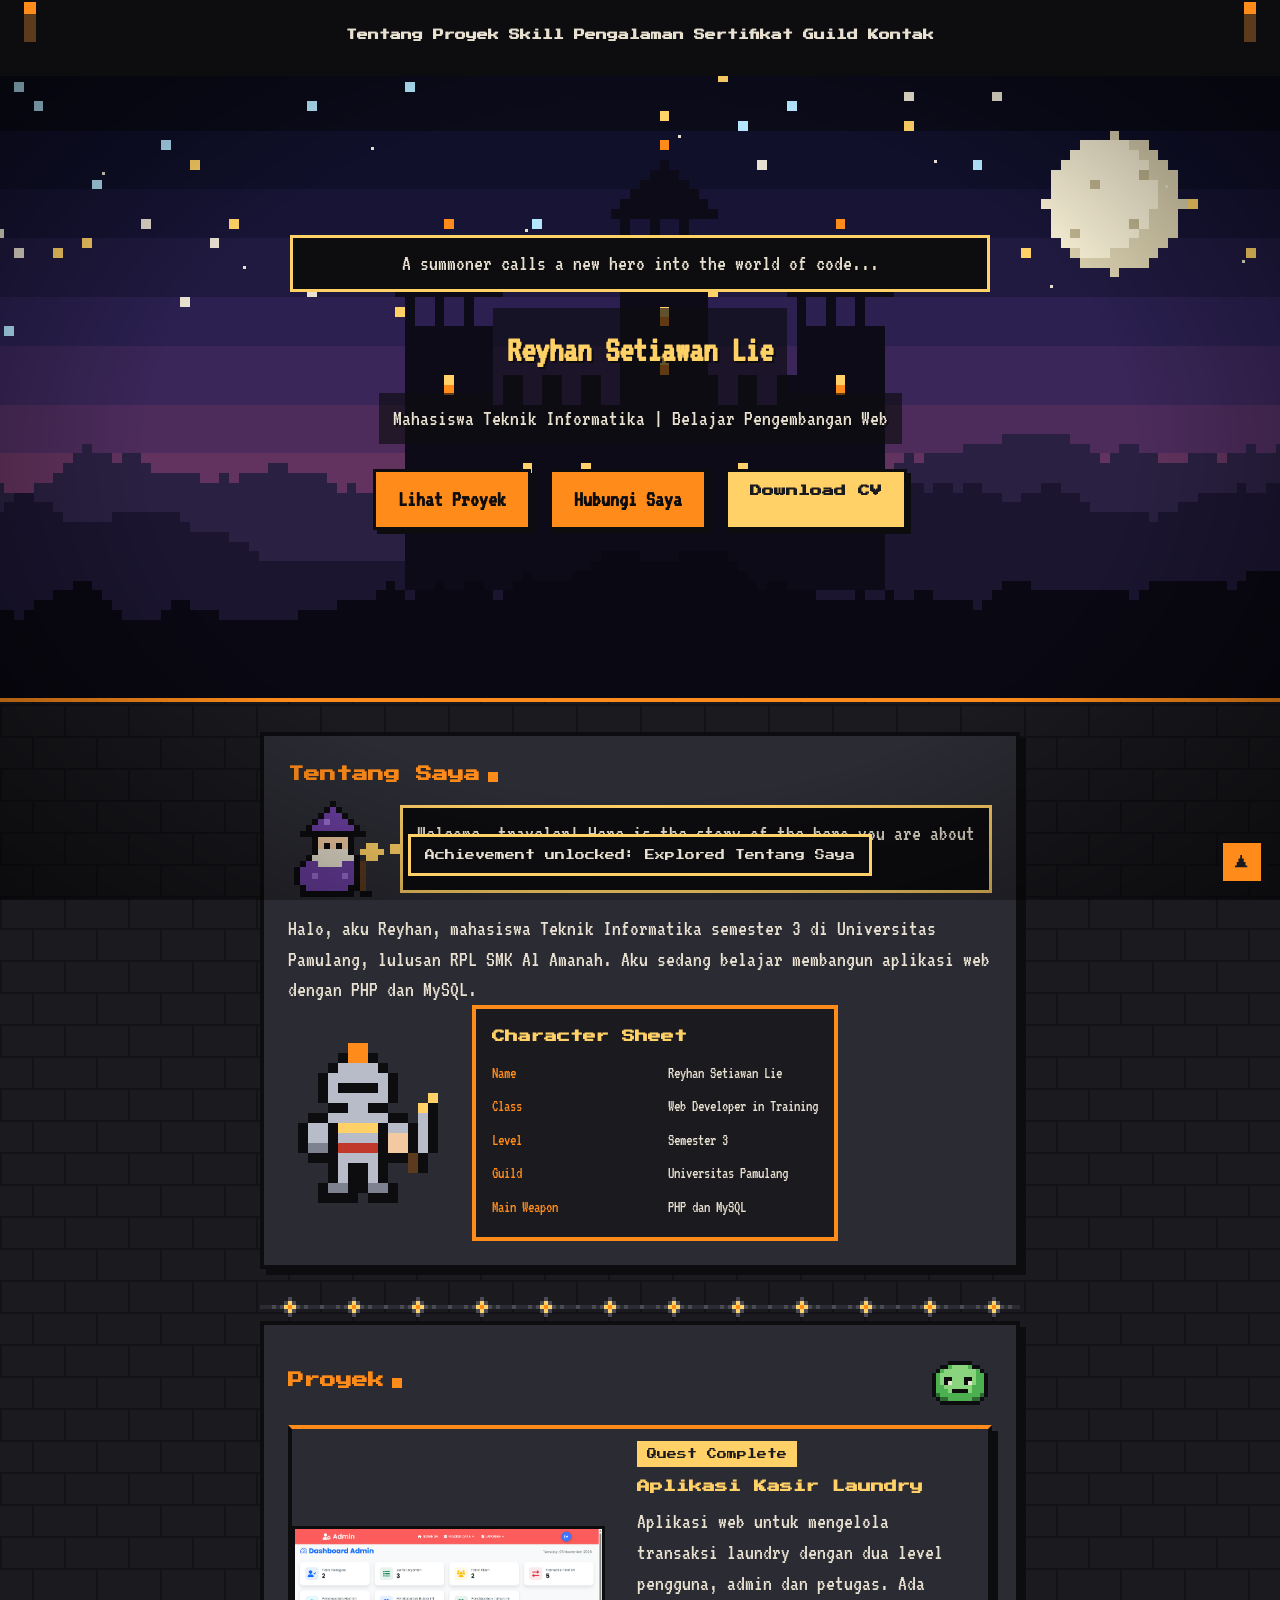
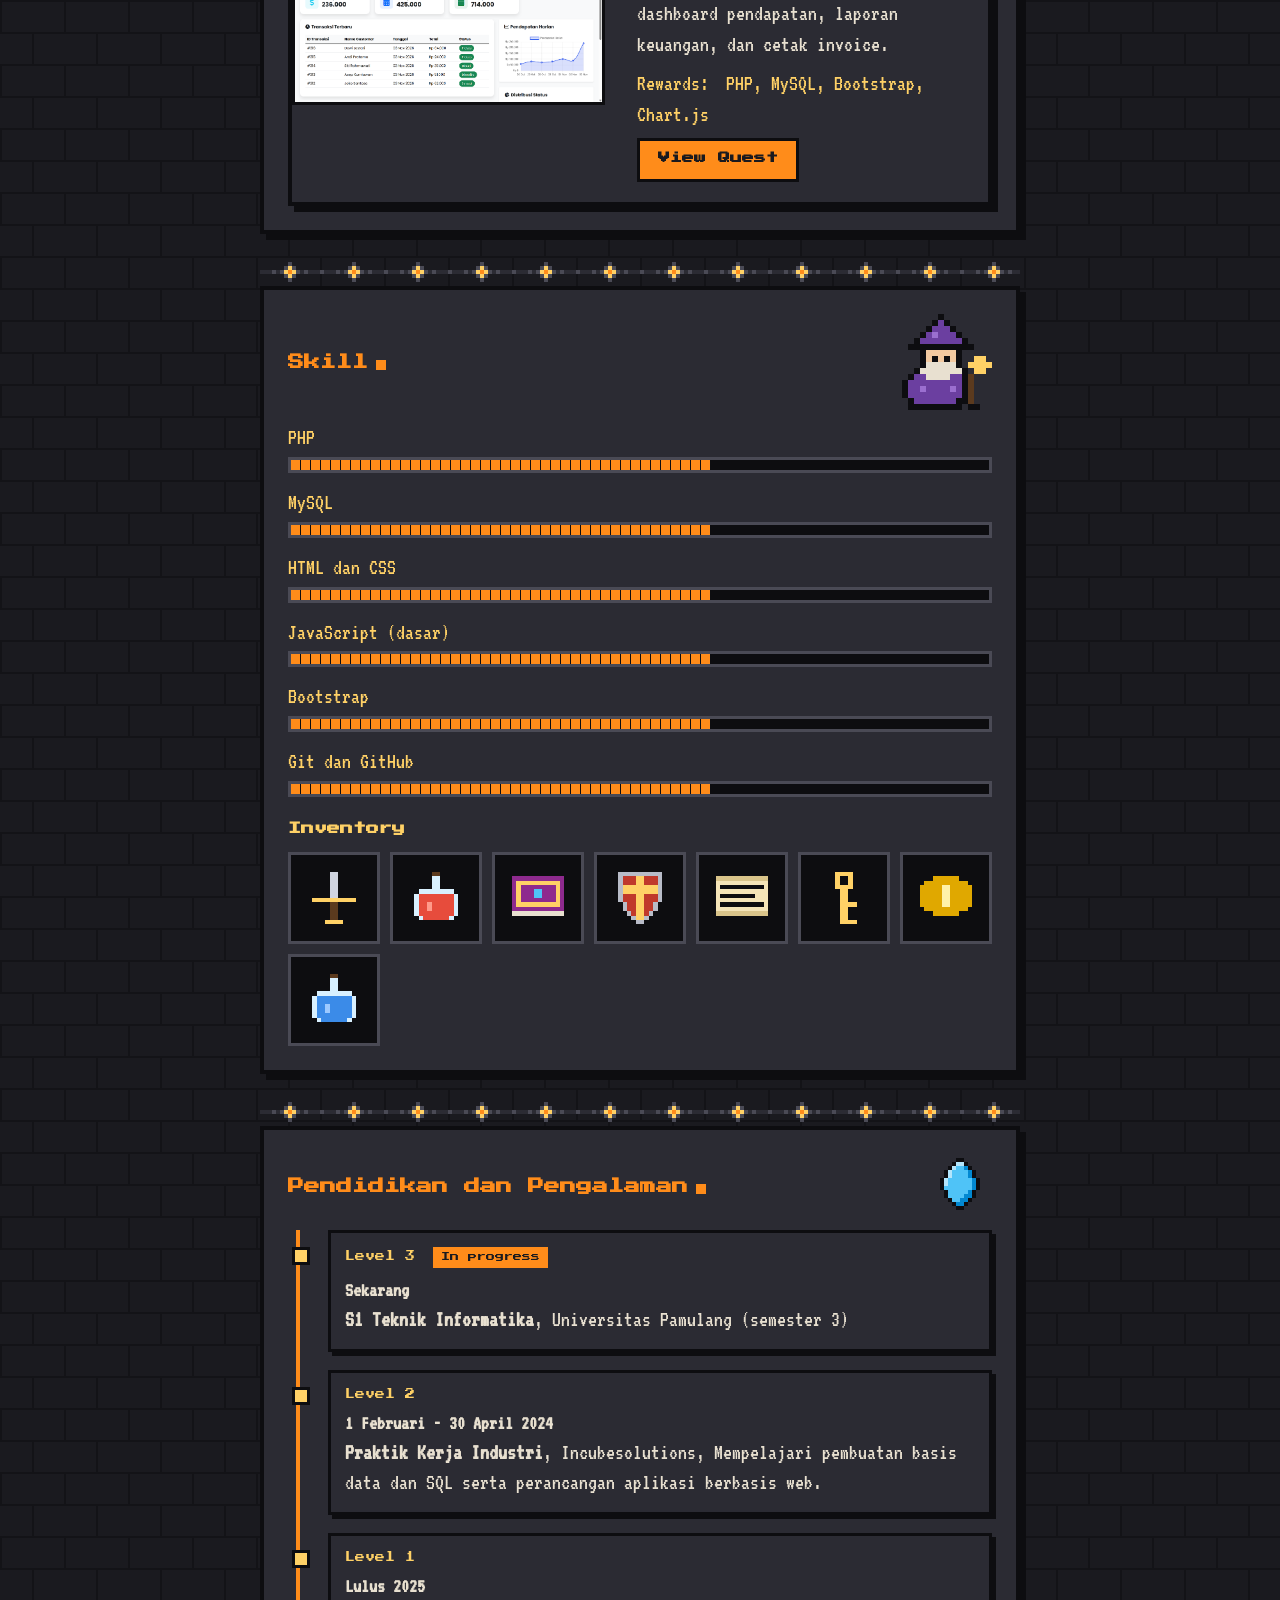
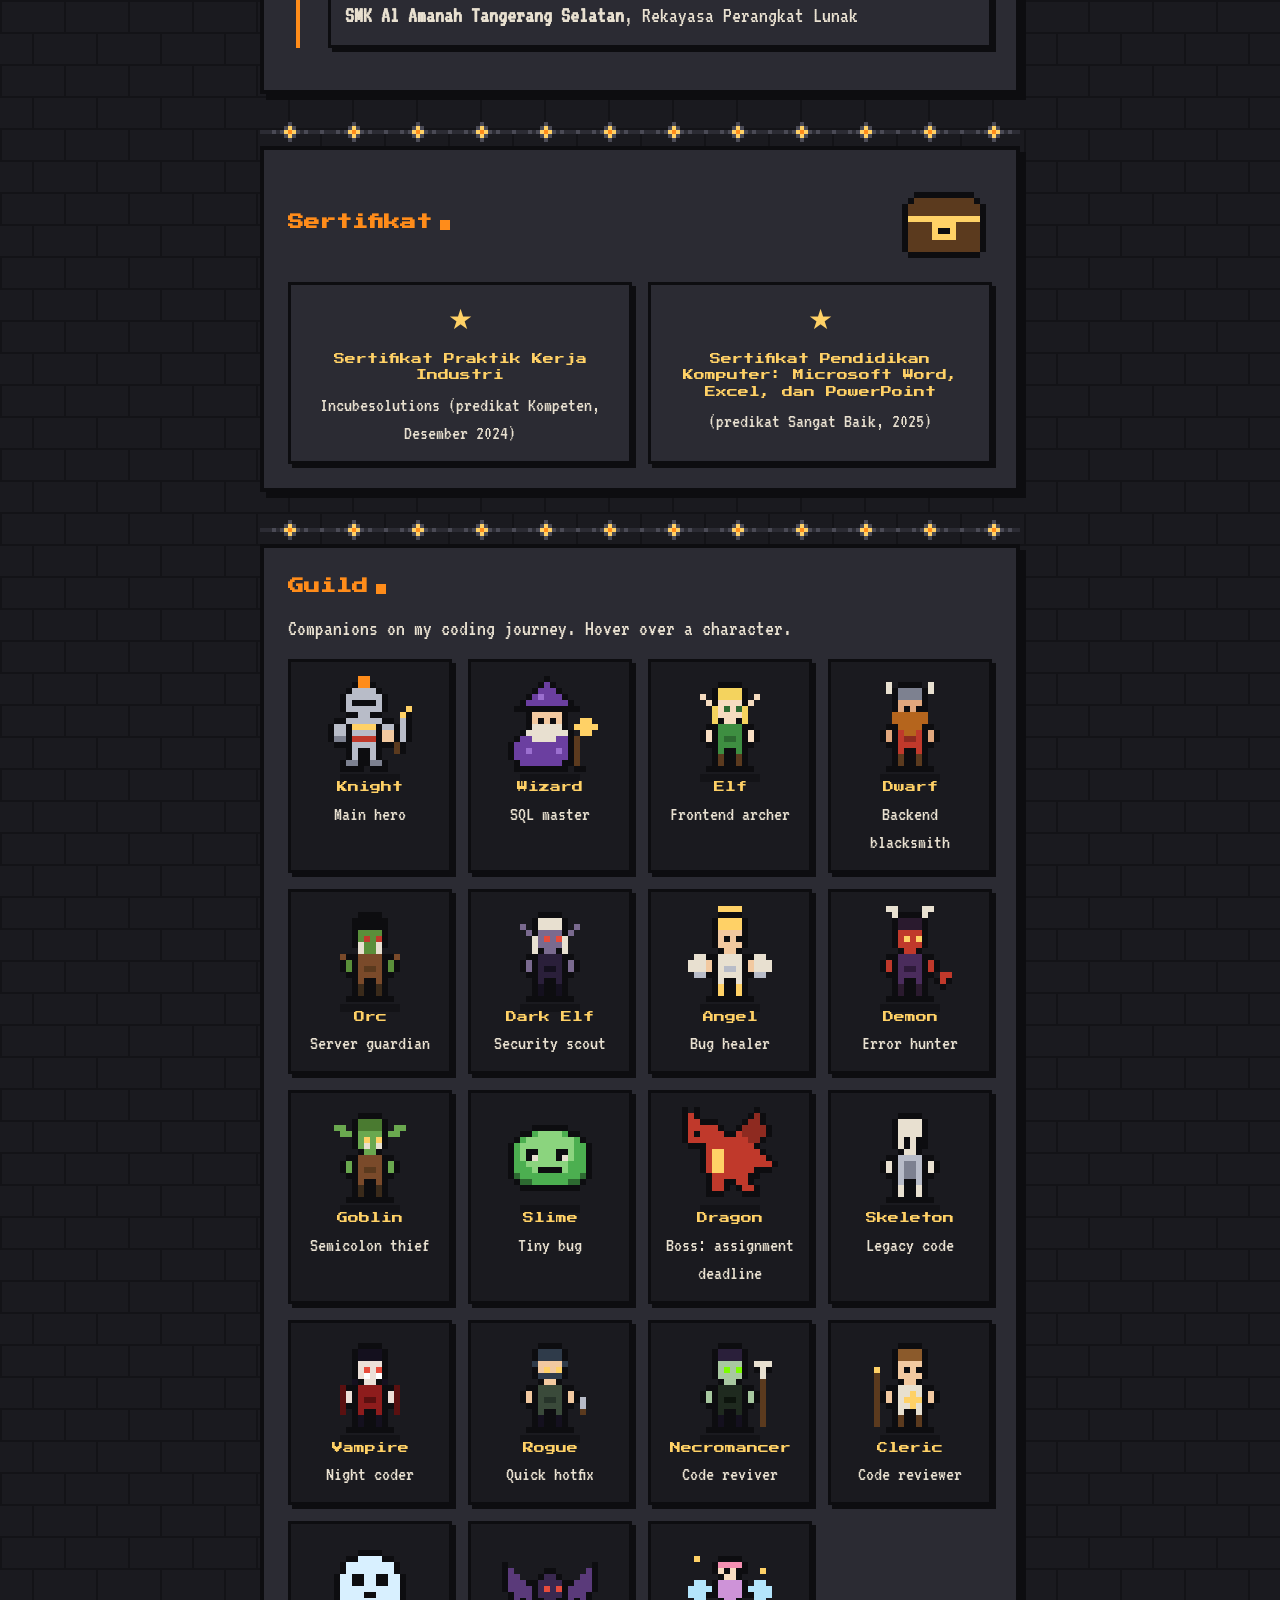
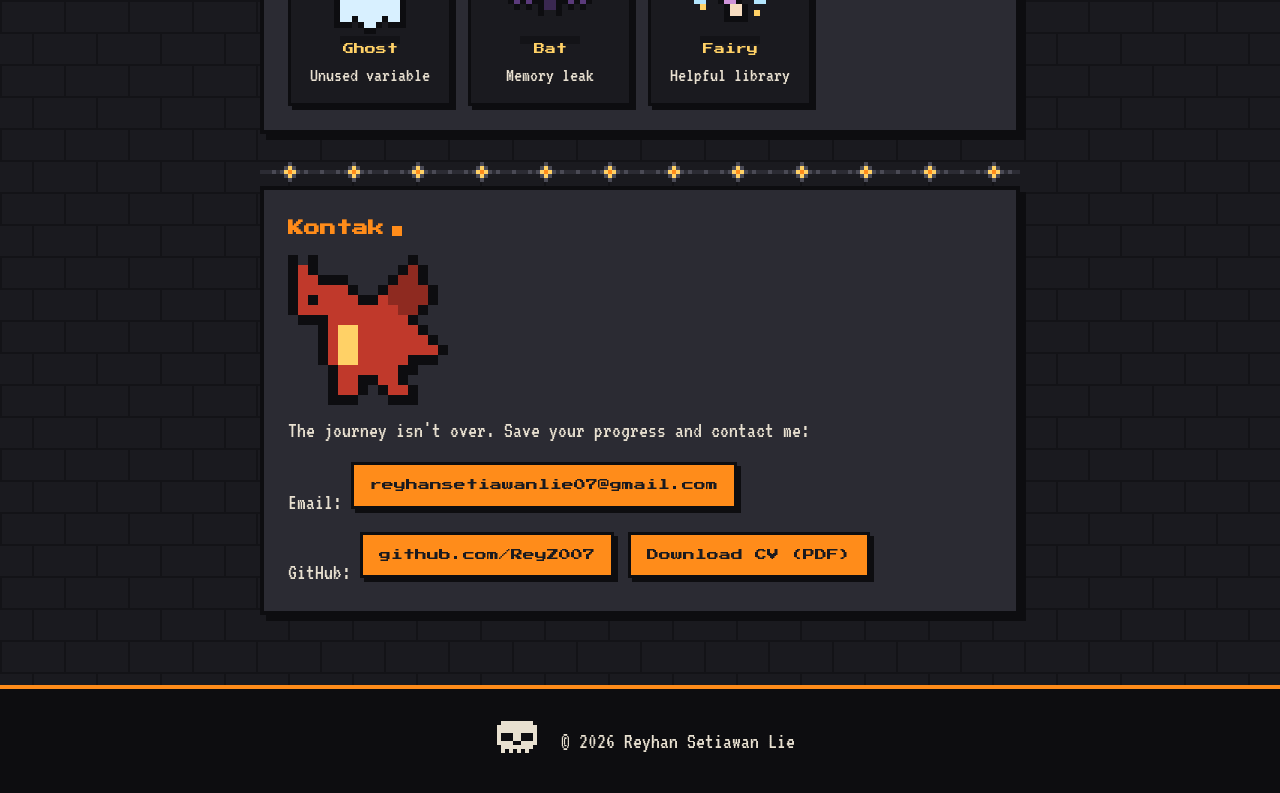
==== commit 0b20bee5: "Tambah tombol unduh CV" ====
--- a/index.html
+++ b/index.html
@@ -63,6 +63,7 @@
         <div class="tombol-header">
             <a href="#proyek" class="tombol">Lihat Proyek</a>
             <a href="#kontak" class="tombol tombol-kosong">Hubungi Saya</a>
+            <a href="files/CV_Reyhan-Setiawan-Lie.pdf" class="tombol-cv" download>Download CV</a>
         </div>
     </header>
 
@@ -318,6 +319,7 @@
             <div class="daftar-save">
                 <p>Email: <a class="tombol-save" href="mailto:reyhansetiawanlie07@gmail.com">reyhansetiawanlie07@gmail.com</a></p>
                 <p>GitHub: <a class="tombol-save" href="https://github.com/ReyZ007">github.com/ReyZ007</a></p>
+                <p><a href="files/CV_Reyhan-Setiawan-Lie.pdf" class="tombol-save" download>Download CV (PDF)</a></p>
             </div>
         </section>
     </main>
--- a/style.css
+++ b/style.css
@@ -323,6 +323,32 @@
     justify-content: center;
     gap: 8px;
     margin-top: 20px;
+}
+
+.tombol-cv {
+    display: inline-block;
+    padding: 10px 22px;
+    background-color: #ffd166;
+    color: #1a1a1f;
+    font-family: 'Press Start 2P', cursive;
+    font-size: 12px;
+    font-weight: bold;
+    text-decoration: none;
+    margin: 5px;
+    border: 3px solid #0d0d10;
+    border-radius: 0;
+    box-shadow: 4px 4px 0 #0d0d10;
+    transition: transform 0.1s steps(2), box-shadow 0.1s steps(2), background-color 0.1s steps(2);
+    min-height: 44px;
+}
+
+.tombol-cv:hover {
+    background-color: #ff8c1a;
+}
+
+.tombol-cv:active {
+    transform: translate(2px, 2px);
+    box-shadow: none;
 }
 
 .daftar-skill {
@@ -857,11 +883,13 @@
     transition: transform 0.1s steps(2);
 }
 
-.tombol-header .tombol {
+.tombol-header .tombol,
+.tombol-cv {
     transition: transform 0.1s steps(2), box-shadow 0.1s steps(2);
 }
 
 .tombol-header .tombol:active,
+.tombol-cv:active,
 .tombol-proyek:active {
     transform: translate(2px, 2px);
 }
@@ -1049,11 +1077,13 @@
     }
 
     .tombol-proyek:hover,
-    .tombol-header .tombol:hover {
+    .tombol-header .tombol:hover,
+    .tombol-cv:hover {
         transform: translate(-2px, -2px);
     }
 
     .tombol-header .tombol:hover::after,
+    .tombol-cv:hover::after,
     .tombol-proyek:hover::after,
     .tombol-save:hover::after {
         animation: kilau 0.4s steps(6);
@@ -1436,6 +1466,7 @@
 }
 
 .tombol-header .tombol,
+.tombol-cv,
 .tombol-proyek,
 .tombol-save {
     position: relative;
@@ -1443,6 +1474,7 @@
 }
 
 .tombol-header .tombol::after,
+.tombol-cv::after,
 .tombol-proyek::after,
 .tombol-save::after {
     content: "";
@@ -1569,6 +1601,18 @@
         gap: 8px;
     }
 
+    .tombol-header {
+        flex-direction: column;
+        align-items: center;
+        gap: 12px;
+    }
+
+    .tombol-header .tombol,
+    .tombol-cv {
+        max-width: 100%;
+        margin: 0;
+    }
+
     .tombol-save {
         max-width: 100%;
         padding: 10px 12px;
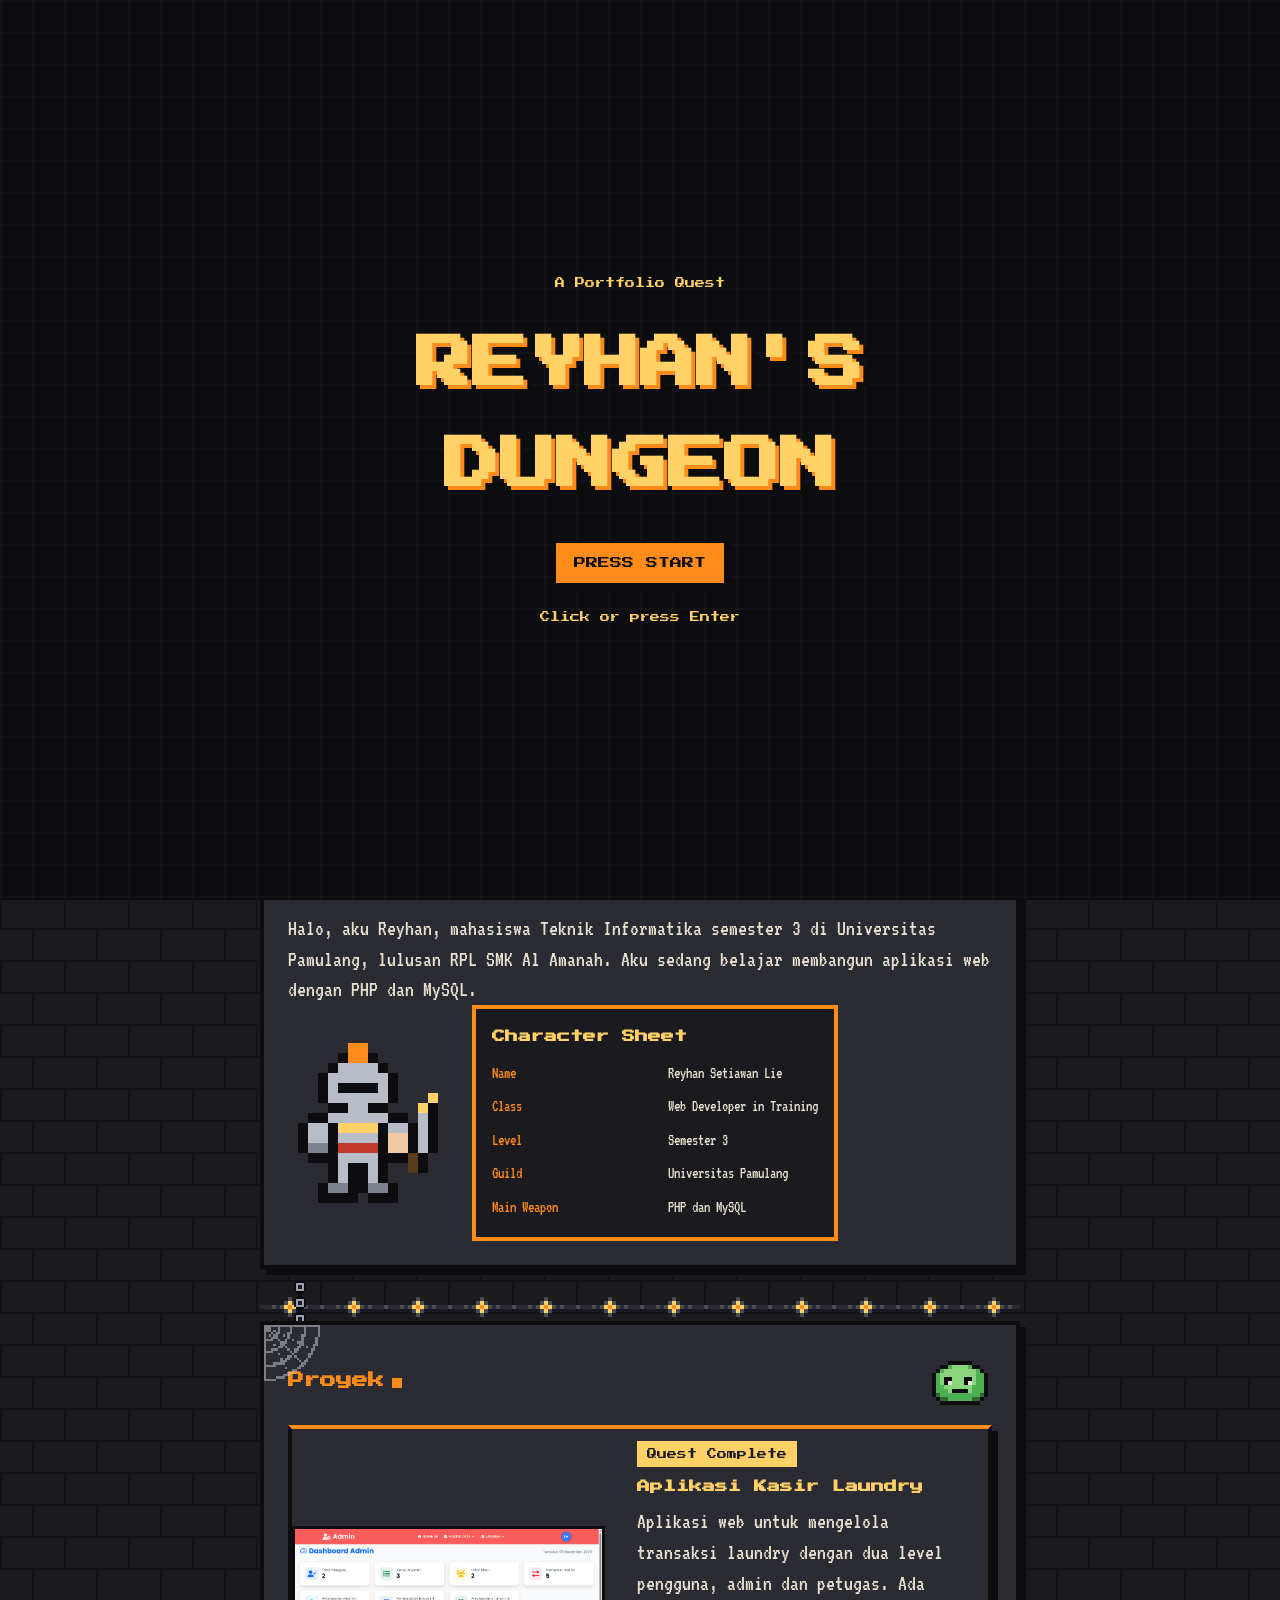
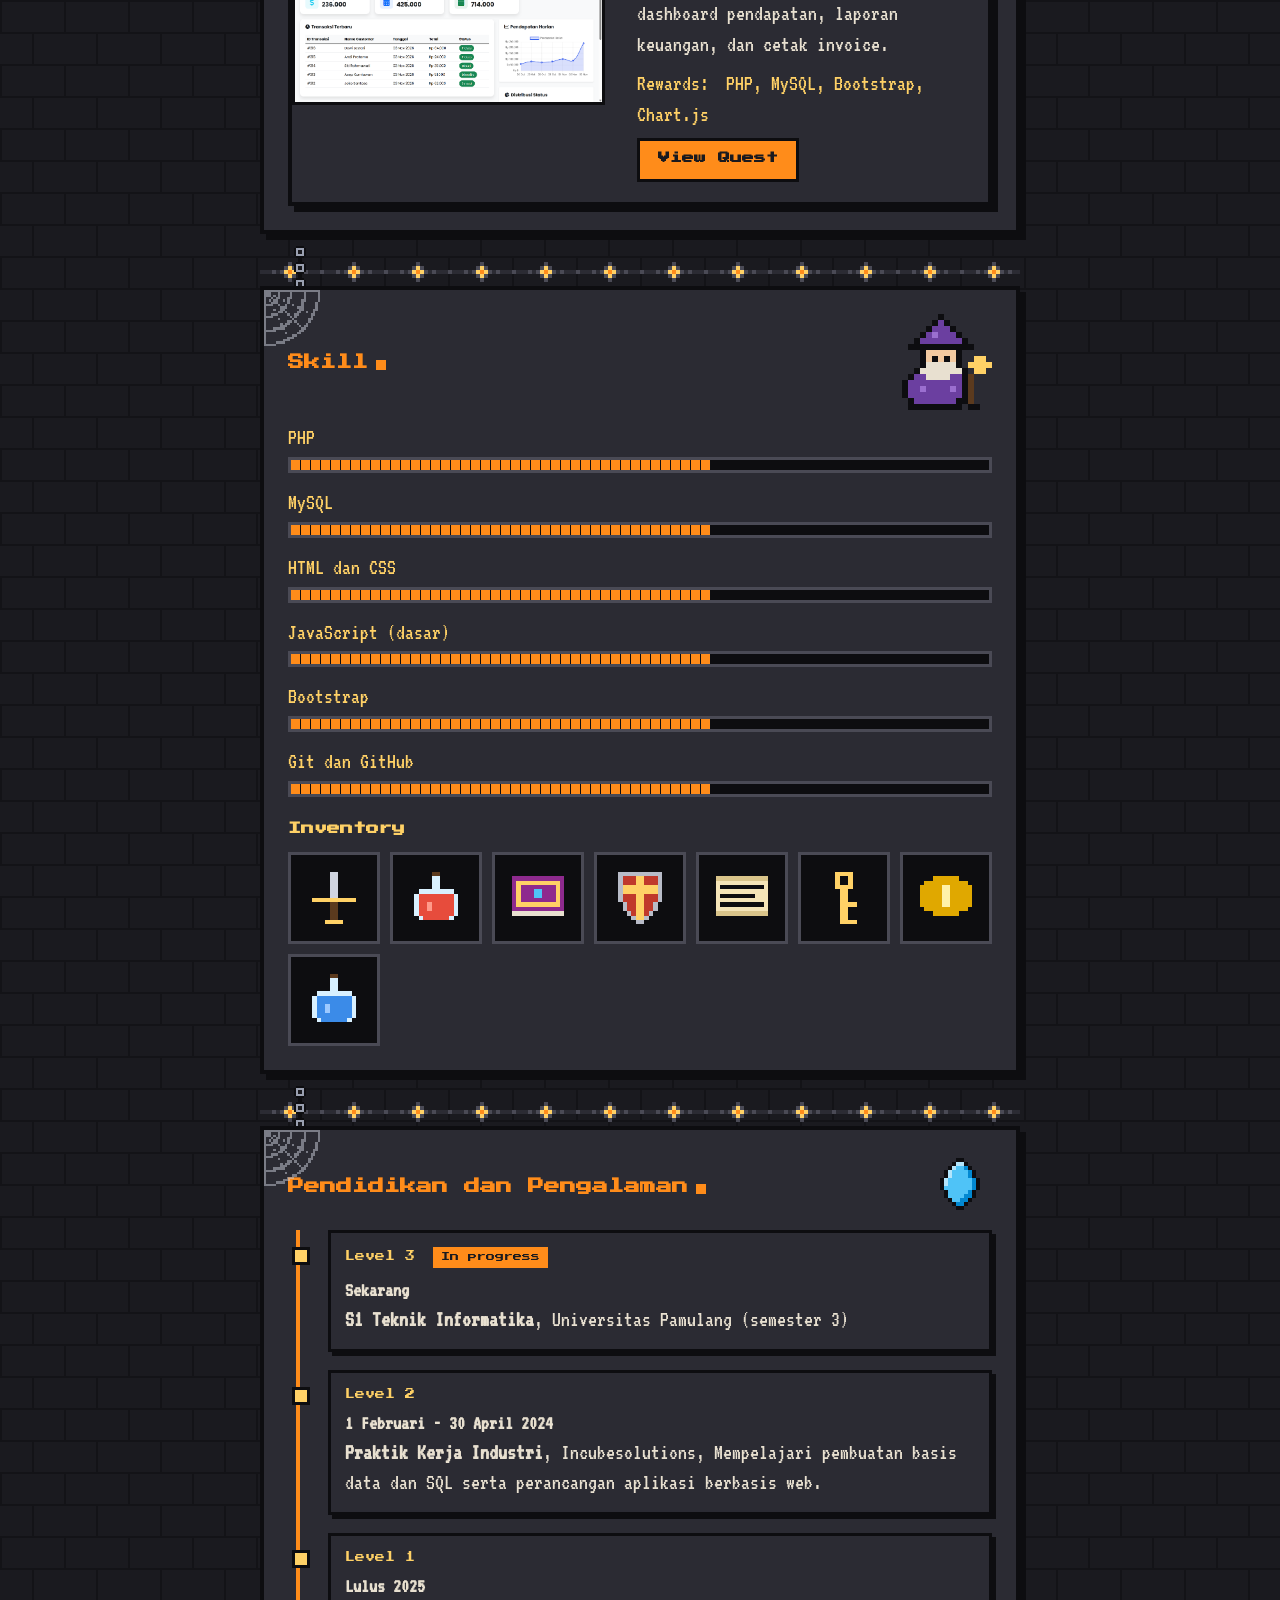
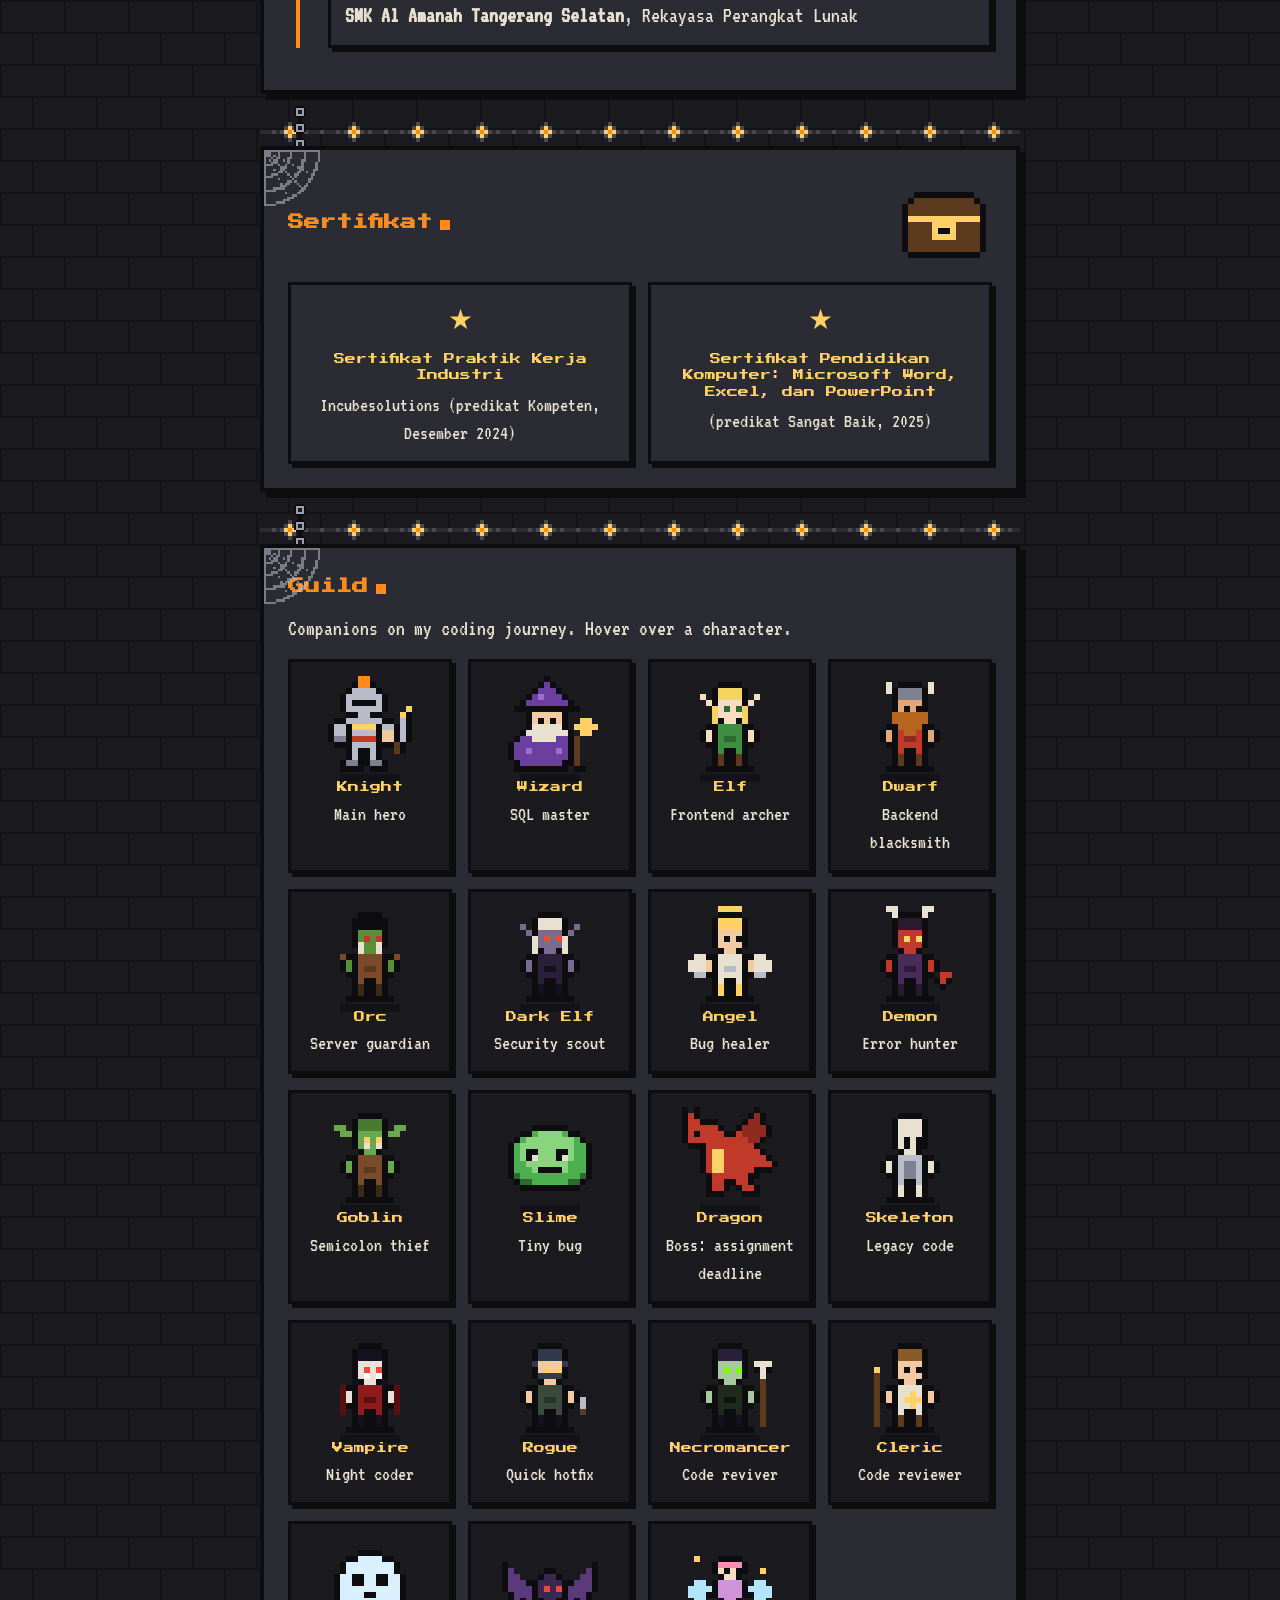
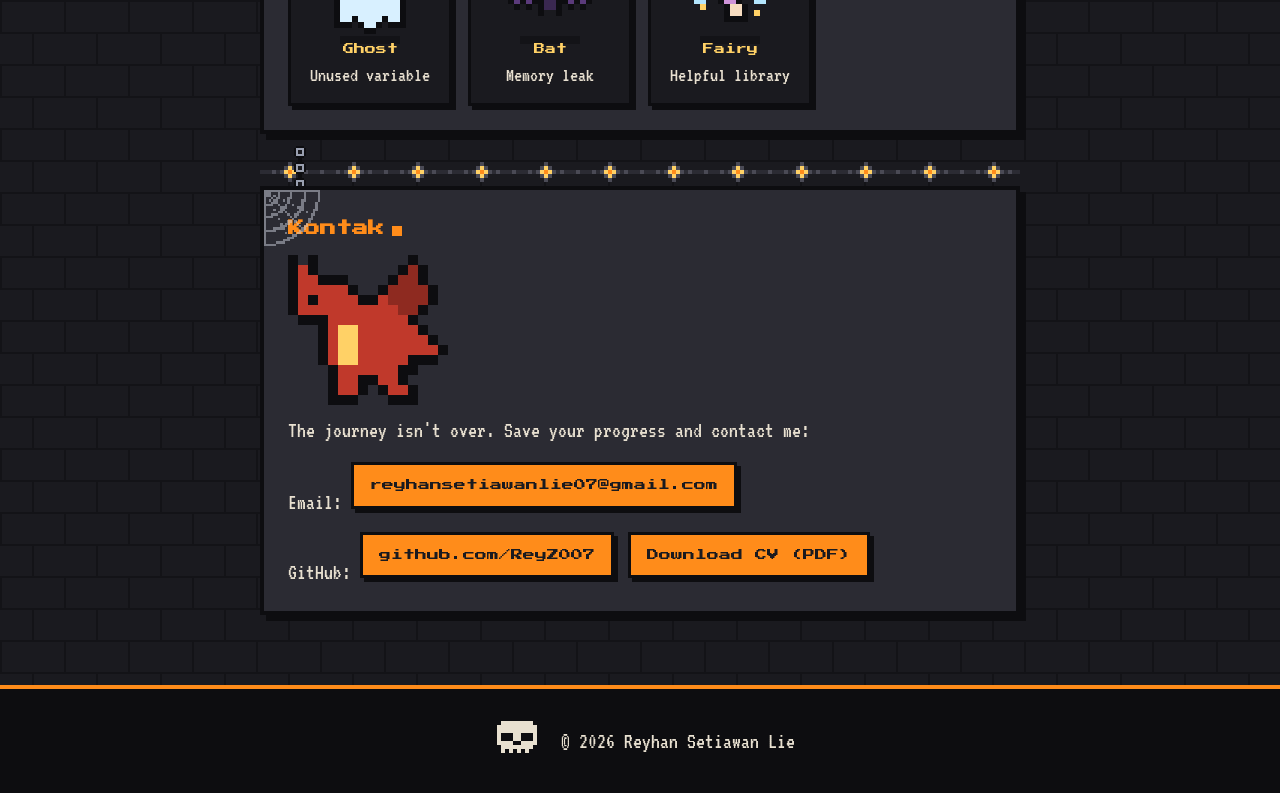
==== commit f29c038f: "Adventure mode: layar judul, HUD, suasana dungeon" ====
--- a/index.html
+++ b/index.html
@@ -22,10 +22,13 @@
 </head>
 <body id="atas">
     <a class="lewati" href="#tentang">Skip to content</a>
-    <div class="loading">
-        <p>Summoning hero...</p>
-        <div class="loading-bar"><div class="loading-isi"></div></div>
+    <div class="layar-judul" id="layarJudul">
+        <p class="logo-kecil">A Portfolio Quest</p>
+        <h1 class="logo-judul">REYHAN'S<br>DUNGEON</h1>
+        <button class="tombol-mulai" id="tombolMulai">PRESS START</button>
+        <p class="petunjuk">Click or press Enter</p>
     </div>
+    <noscript><style>.layar-judul{display:none}</style></noscript>
     <span class="bara"></span>
     <span class="bara"></span>
     <span class="bara"></span>
@@ -43,6 +46,13 @@
         <a href="#sertifikat">Sertifikat</a>
         <a href="#guild">Guild</a>
         <a href="#kontak">Kontak</a>
+        <div class="hud">
+            <img src="images/hati.svg" alt="Heart">
+            <img src="images/hati.svg" alt="Heart">
+            <img src="images/hati.svg" alt="Heart">
+            <span class="emas">GOLD <span id="jumlahEmas">0</span></span>
+            <span class="lv">LV 3</span>
+        </div>
         <span class="obor obor-kanan"></span>
         <div class="xp-bar"><div class="xp-isi" id="xpIsi"></div></div>
     </nav>
@@ -57,6 +67,9 @@
         <span class="bintang"></span>
         <span class="bintang"></span>
         <span class="bintang"></span>
+        <img src="images/bat.svg" class="kelelawar" alt="">
+        <img src="images/bat.svg" class="kelelawar" alt="">
+        <img src="images/bat.svg" class="kelelawar" alt="">
         <p class="dialog">A summoner calls a new hero into the world of code...</p>
         <h1>Reyhan Setiawan Lie</h1>
         <p>Mahasiswa Teknik Informatika | Belajar Pengembangan Web</p>
@@ -144,28 +157,28 @@
             </ul>
             <h3 class="judul-inventaris">Inventory</h3>
             <div class="inventaris">
-                <div class="slot" data-nama="PHP: main weapon">
+                <div class="slot" data-nama="PHP: main weapon" tabindex="0">
                     <img src="images/pedang.svg" alt="Sword icon">
                 </div>
-                <div class="slot" data-nama="MySQL: health potion">
+                <div class="slot" data-nama="MySQL: health potion" tabindex="0">
                     <img src="images/ramuan-merah.svg" alt="Red potion icon">
                 </div>
-                <div class="slot" data-nama="HTML and CSS: spellbook">
+                <div class="slot" data-nama="HTML and CSS: spellbook" tabindex="0">
                     <img src="images/buku.svg" alt="Spellbook icon">
                 </div>
-                <div class="slot" data-nama="Bootstrap: shield">
+                <div class="slot" data-nama="Bootstrap: shield" tabindex="0">
                     <img src="images/perisai.svg" alt="Shield icon">
                 </div>
-                <div class="slot" data-nama="Git: quest scroll">
+                <div class="slot" data-nama="Git: quest scroll" tabindex="0">
                     <img src="images/gulungan.svg" alt="Quest scroll icon">
                 </div>
-                <div class="slot" data-nama="GitHub: master key">
+                <div class="slot" data-nama="GitHub: master key" tabindex="0">
                     <img src="images/kunci.svg" alt="Master key icon">
                 </div>
-                <div class="slot" data-nama="Chart.js: gold coin">
+                <div class="slot" data-nama="Chart.js: gold coin" tabindex="0">
                     <img src="images/koin.svg" alt="Gold coin icon">
                 </div>
-                <div class="slot" data-nama="phpMyAdmin: mana potion">
+                <div class="slot" data-nama="phpMyAdmin: mana potion" tabindex="0">
                     <img src="images/ramuan-biru.svg" alt="Mana potion icon">
                 </div>
             </div>
@@ -328,6 +341,37 @@
         <p>© 2026 Reyhan Setiawan Lie</p>
     </footer>
     <script>
+        const layarJudul = document.getElementById("layarJudul");
+        const tombolMulai = document.getElementById("tombolMulai");
+
+        function mulaiPermainan() {
+            layarJudul.classList.add("mulai");
+
+            try {
+                sessionStorage.setItem("portfolioQuestDimulai", "true");
+            } catch (error) {
+                console.warn("Session storage is unavailable.", error);
+            }
+        }
+
+        try {
+            if (sessionStorage.getItem("portfolioQuestDimulai") === "true") {
+                layarJudul.classList.add("mulai");
+            }
+        } catch (error) {
+            console.warn("Session storage is unavailable.", error);
+        }
+
+        tombolMulai.addEventListener("click", mulaiPermainan);
+        document.addEventListener("keydown", (event) => {
+            if (layarJudul.classList.contains("mulai")) return;
+            if (event.key === "Enter" || event.key === " ") {
+                event.preventDefault();
+                mulaiPermainan();
+            }
+        });
+    </script>
+    <script>
         const xpIsi = document.getElementById("xpIsi");
 
         function perbaruiXP() {
@@ -343,8 +387,10 @@
     <div class="toast" id="toast"></div>
     <script>
         const toast = document.getElementById("toast");
+        const jumlahEmas = document.getElementById("jumlahEmas");
         const antrianAchievement = [];
         let achievementAktif = false;
+        let emas = 0;
 
         function tampilkanAchievement() {
             if (achievementAktif || antrianAchievement.length === 0) return;
@@ -367,7 +413,9 @@
                 if (!entry.isIntersecting) return;
 
                 const judul = entry.target.querySelector("h2");
-                antrianAchievement.push(`Achievement unlocked: Explored ${judul.textContent.trim()}`);
+                emas += 10;
+                jumlahEmas.textContent = emas;
+                antrianAchievement.push(`Achievement unlocked: Explored ${judul.textContent.trim()} (+10 gold)`);
                 observerAchievement.unobserve(entry.target);
                 tampilkanAchievement();
             });
@@ -377,5 +425,8 @@
             observerAchievement.observe(section);
         });
     </script>
+    <div class="kabut"></div>
+    <span class="obor obor-dinding obor-dinding-kiri"></span>
+    <span class="obor obor-dinding obor-dinding-kanan"></span>
 </body>
 </html>
--- a/style.css
+++ b/style.css
@@ -288,6 +288,23 @@
 
 nav a:hover {
     color: var(--aksen);
+}
+
+.hud {
+    display: flex;
+    align-items: center;
+    gap: 8px;
+    margin-left: auto;
+    margin-right: 35px;
+    color: #ffd166;
+    font-family: 'Press Start 2P', cursive;
+    font-size: 10px;
+}
+
+.hud img {
+    width: 20px;
+    height: auto;
+    image-rendering: pixelated;
 }
 
 .tombol {
@@ -944,49 +961,74 @@
     transform: translateY(-50%);
 }
 
-.loading {
+.layar-judul {
     position: fixed;
     inset: 0;
+    z-index: 9999;
+    background-color: #0d0d10;
+    background-image:
+        linear-gradient(rgba(255, 255, 255, 0.025) 2px, transparent 2px),
+        linear-gradient(90deg, rgba(255, 255, 255, 0.025) 2px, transparent 2px),
+        linear-gradient(90deg, rgba(255, 255, 255, 0.025) 2px, transparent 2px);
+    background-size: 64px 32px;
+    background-position: 0 0, 0 0, 32px 16px;
     display: flex;
     flex-direction: column;
     align-items: center;
     justify-content: center;
-    gap: 16px;
-    background: #0d0d10;
-    z-index: 9999;
-    animation: loading-hilang 0.3s ease 1.4s forwards;
-}
-
-.loading p {
+    gap: 24px;
+    opacity: 1;
+    visibility: visible;
+    transition: opacity 0.4s steps(4), visibility 0.4s steps(4);
+}
+
+.layar-judul.mulai {
+    opacity: 0;
+    visibility: hidden;
+}
+
+.logo-kecil,
+.petunjuk {
     color: #ffd166;
     font-family: 'Press Start 2P', cursive;
-    font-size: 14px;
-}
-
-.loading-bar {
-    width: 240px;
-    height: 16px;
-    border: 3px solid #4a4a55;
-}
-
-.loading-isi {
-    width: 0;
-    height: 100%;
+    font-size: 10px;
+    text-align: center;
+}
+
+.logo-judul {
+    color: #ffd166;
+    font-family: 'Press Start 2P', cursive;
+    font-size: clamp(24px, 8vw, 56px);
+    line-height: 1.8;
+    text-shadow: 4px 4px 0 #ff8c1a, 8px 8px 0 #0d0d10;
+    text-align: center;
+}
+
+.tombol-mulai {
+    padding: 14px 18px;
     background: #ff8c1a;
-    animation: loading-isi 1.2s steps(12) forwards;
-}
-
-@keyframes loading-isi {
-    to {
-        width: 100%;
-    }
-}
-
-@keyframes loading-hilang {
-    to {
-        opacity: 0;
-        visibility: hidden;
-        pointer-events: none;
+    color: #0d0d10;
+    font-family: 'Press Start 2P', cursive;
+    font-size: 12px;
+    border: 3px solid #0d0d10;
+    box-shadow: 4px 4px 0 #0d0d10;
+    cursor: pointer;
+    animation: kedipkan-tombol 1s steps(2) infinite;
+}
+
+.tombol-mulai:hover {
+    background: #ffd166;
+}
+
+@keyframes kedipkan-tombol {
+    0%,
+    49% {
+        opacity: 1;
+    }
+
+    50%,
+    100% {
+        opacity: 0.4;
     }
 }
 
@@ -1028,8 +1070,8 @@
         transition: none !important;
     }
 
-    .loading {
-        display: none;
+    .tombol-mulai {
+        animation: none;
     }
 
     html {
@@ -1137,20 +1179,28 @@
     border-color: #ffd166;
 }
 
-.slot:hover::after {
-    content: attr(data-nama);
-    position: absolute;
-    bottom: 105%;
-    left: 50%;
-    transform: translateX(-50%);
-    background: #0d0d10;
-    border: 2px solid #ffd166;
-    color: #e8e0d0;
-    font-family: 'VT323', monospace;
-    font-size: 20px;
-    white-space: nowrap;
-    padding: 4px 8px;
-    z-index: 10;
+@media (hover: hover) {
+    .slot:hover::after,
+    .slot:focus::after {
+        content: attr(data-nama);
+        position: absolute;
+        bottom: 105%;
+        left: 50%;
+        transform: translateX(-50%);
+        background: #0d0d10;
+        border: 2px solid #ffd166;
+        color: #e8e0d0;
+        font-family: 'VT323', monospace;
+        font-size: 20px;
+        white-space: nowrap;
+        padding: 4px 8px;
+        z-index: 10;
+    }
+}
+
+.slot:focus-visible {
+    outline: 3px solid #ffd166;
+    outline-offset: 2px;
 }
 
 .pembatas {
@@ -1186,16 +1236,6 @@
     background: #ffd166;
 }
 
-@media (max-width: 600px) {
-    .inventaris {
-        grid-template-columns: repeat(4, minmax(0, 1fr));
-    }
-
-    .slot:hover::after {
-        display: none;
-    }
-}
-
 @media (prefers-reduced-motion: reduce) {
     html {
         scroll-behavior: auto;
@@ -1356,6 +1396,16 @@
     .daftar-save {
         flex-direction: column;
         align-items: stretch;
+    }
+
+    nav .hud {
+        flex-basis: 100%;
+        justify-content: center;
+        margin: 0;
+    }
+
+    .hud img {
+        width: 16px;
     }
 
     header h1 {
@@ -1627,10 +1677,6 @@
         align-items: stretch;
     }
 
-    .slot:hover::after {
-        display: none;
-    }
-
     .bintang:nth-child(2n) {
         display: none;
     }
@@ -1644,3 +1690,180 @@
         transition: none !important;
     }
 }
+
+@media (hover: none), (max-width: 600px) {
+    .inventaris {
+        grid-template-columns: repeat(auto-fit, minmax(150px, 1fr));
+    }
+
+    .slot {
+        display: flex;
+        align-items: center;
+        gap: 10px;
+        aspect-ratio: auto;
+        padding: 8px;
+        justify-content: flex-start;
+        min-height: 52px;
+        min-width: 0;
+    }
+
+    .slot img {
+        width: 40px;
+        flex-shrink: 0;
+    }
+
+    .slot::after,
+    .slot:hover::after,
+    .slot:focus::after {
+        content: attr(data-nama);
+        position: static;
+        display: block;
+        bottom: auto;
+        left: auto;
+        transform: none;
+        background: transparent;
+        border: none;
+        padding: 0;
+        white-space: normal;
+        color: #ffd166;
+        font-family: 'VT323', monospace;
+        font-size: 20px;
+        line-height: 1.1;
+        z-index: auto;
+    }
+}
+
+header img.kelelawar {
+    position: absolute;
+    top: 10%;
+    left: 0;
+    width: 48px;
+    max-width: none;
+    image-rendering: pixelated;
+    pointer-events: none;
+    z-index: 0;
+    transform: translateX(-80px);
+    animation: terbang 14s steps(40) infinite, kelelawar-naik-turun 0.6s steps(2) infinite;
+}
+
+header img.kelelawar:nth-of-type(2) {
+    top: 25%;
+    animation-duration: 18s, 0.6s;
+    animation-delay: -5s, -0.2s;
+}
+
+header img.kelelawar:nth-of-type(3) {
+    top: 40%;
+    animation-duration: 22s, 0.6s;
+    animation-delay: -11s, -0.4s;
+}
+
+@keyframes terbang {
+    from {
+        transform: translateX(-80px);
+    }
+
+    to {
+        transform: translateX(100vw);
+    }
+}
+
+@keyframes kelelawar-naik-turun {
+    from {
+        translate: 0 0;
+    }
+
+    to {
+        translate: 0 -10px;
+    }
+}
+
+.kabut {
+    position: fixed;
+    left: 0;
+    bottom: 0;
+    width: 100%;
+    height: 64px;
+    background: url("images/kabut.svg") repeat-x;
+    background-size: auto 64px;
+    image-rendering: pixelated;
+    pointer-events: none;
+    z-index: 1;
+    opacity: 0.8;
+    animation: kabut-bergerak 40s linear infinite;
+}
+
+@keyframes kabut-bergerak {
+    from {
+        background-position-x: 0;
+    }
+
+    to {
+        background-position-x: -384px;
+    }
+}
+
+section::before {
+    content: "";
+    position: absolute;
+    top: 0;
+    left: 0;
+    width: 56px;
+    height: 56px;
+    background: url("images/jaring.svg") no-repeat;
+    background-size: 56px;
+    image-rendering: pixelated;
+    opacity: 0.5;
+    pointer-events: none;
+}
+
+section::after {
+    content: "";
+    position: absolute;
+    top: -44px;
+    left: 28px;
+    width: 16px;
+    height: 40px;
+    background: url("images/rantai.svg") repeat-y;
+    background-size: 16px auto;
+    image-rendering: pixelated;
+    pointer-events: none;
+}
+
+.obor-dinding {
+    display: none;
+    position: fixed;
+    top: 40%;
+    width: 20px;
+    height: 56px;
+    background: #5b3a1e;
+    z-index: 20;
+}
+
+.obor-dinding-kiri {
+    left: 24px;
+}
+
+.obor-dinding-kanan {
+    right: 24px;
+}
+
+.obor-dinding::before {
+    top: -20px;
+    left: 0;
+    width: 20px;
+    height: 20px;
+    box-shadow: 0 0 0 6px rgba(255, 140, 26, 0.15);
+}
+
+@media (min-width: 1300px) {
+    .obor-dinding {
+        display: block;
+    }
+}
+
+@media (max-width: 600px) {
+    header img.kelelawar:nth-of-type(3) {
+        display: none;
+    }
+}
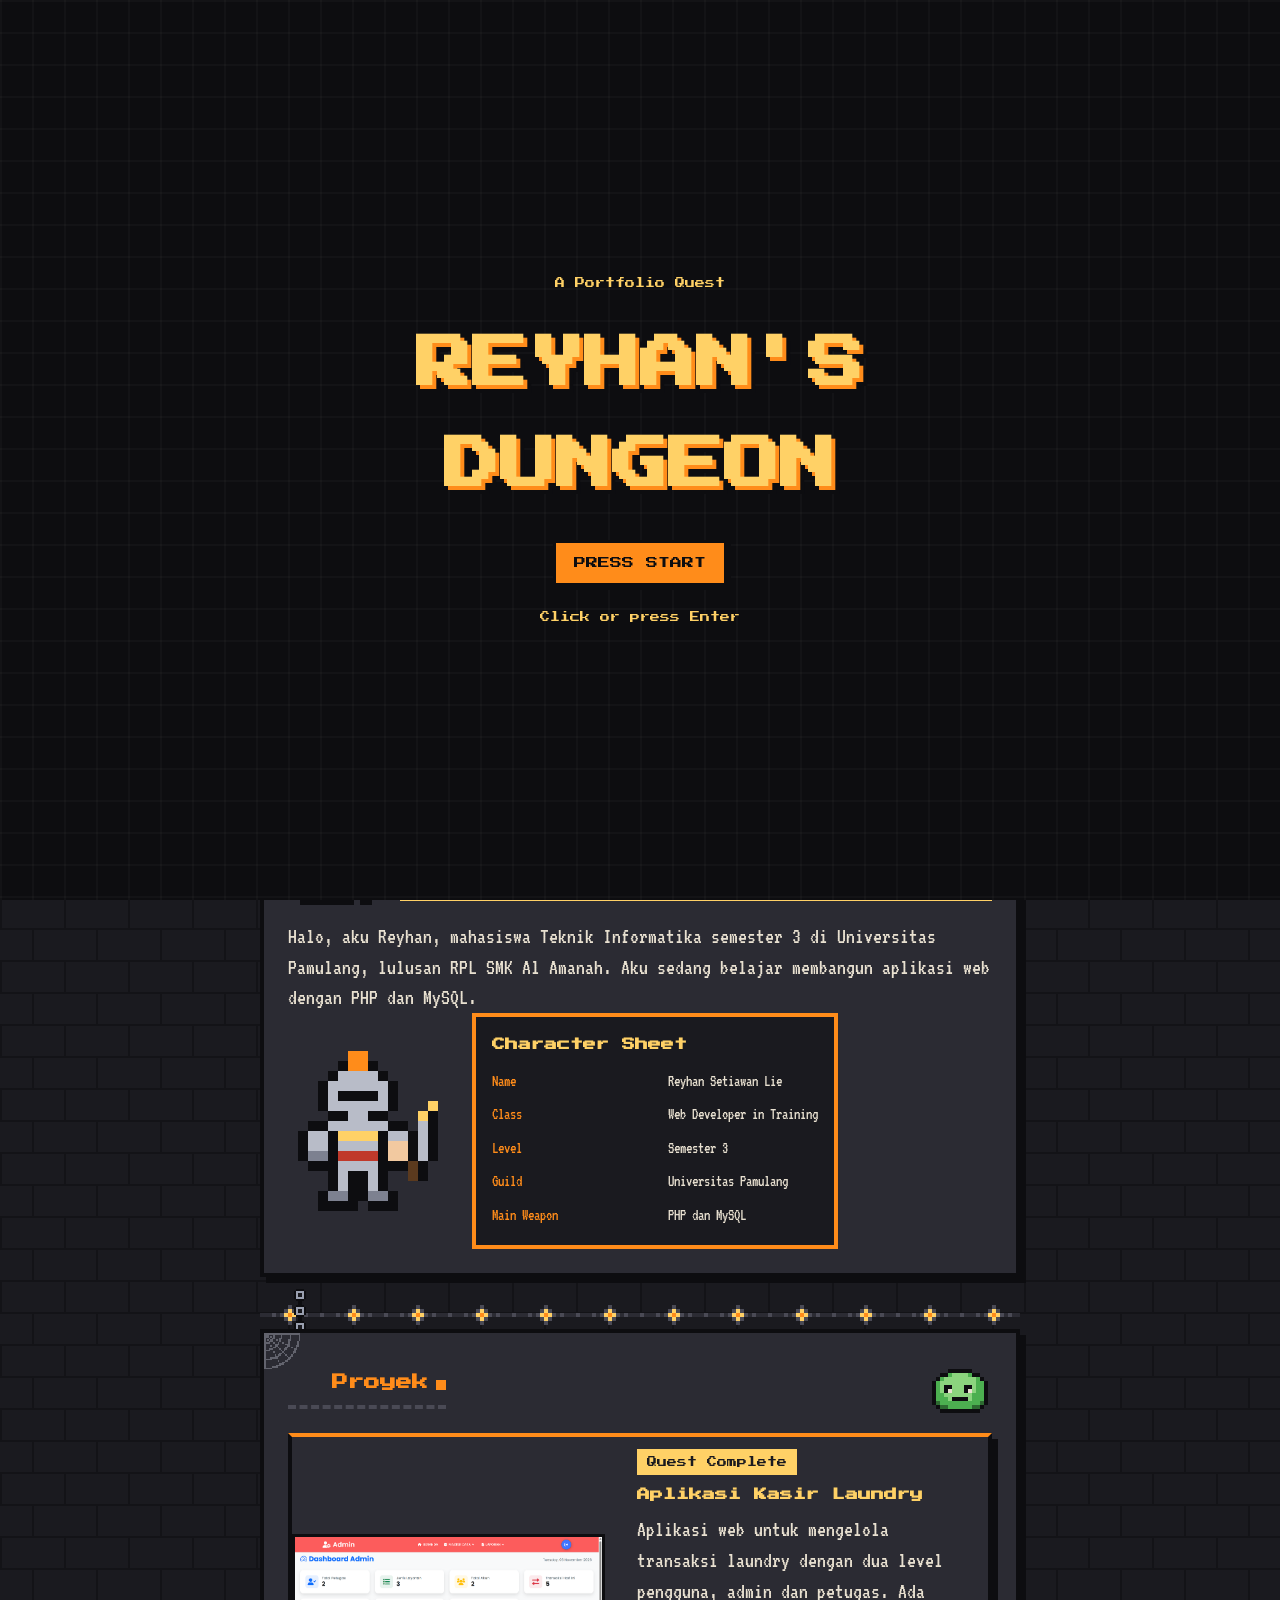
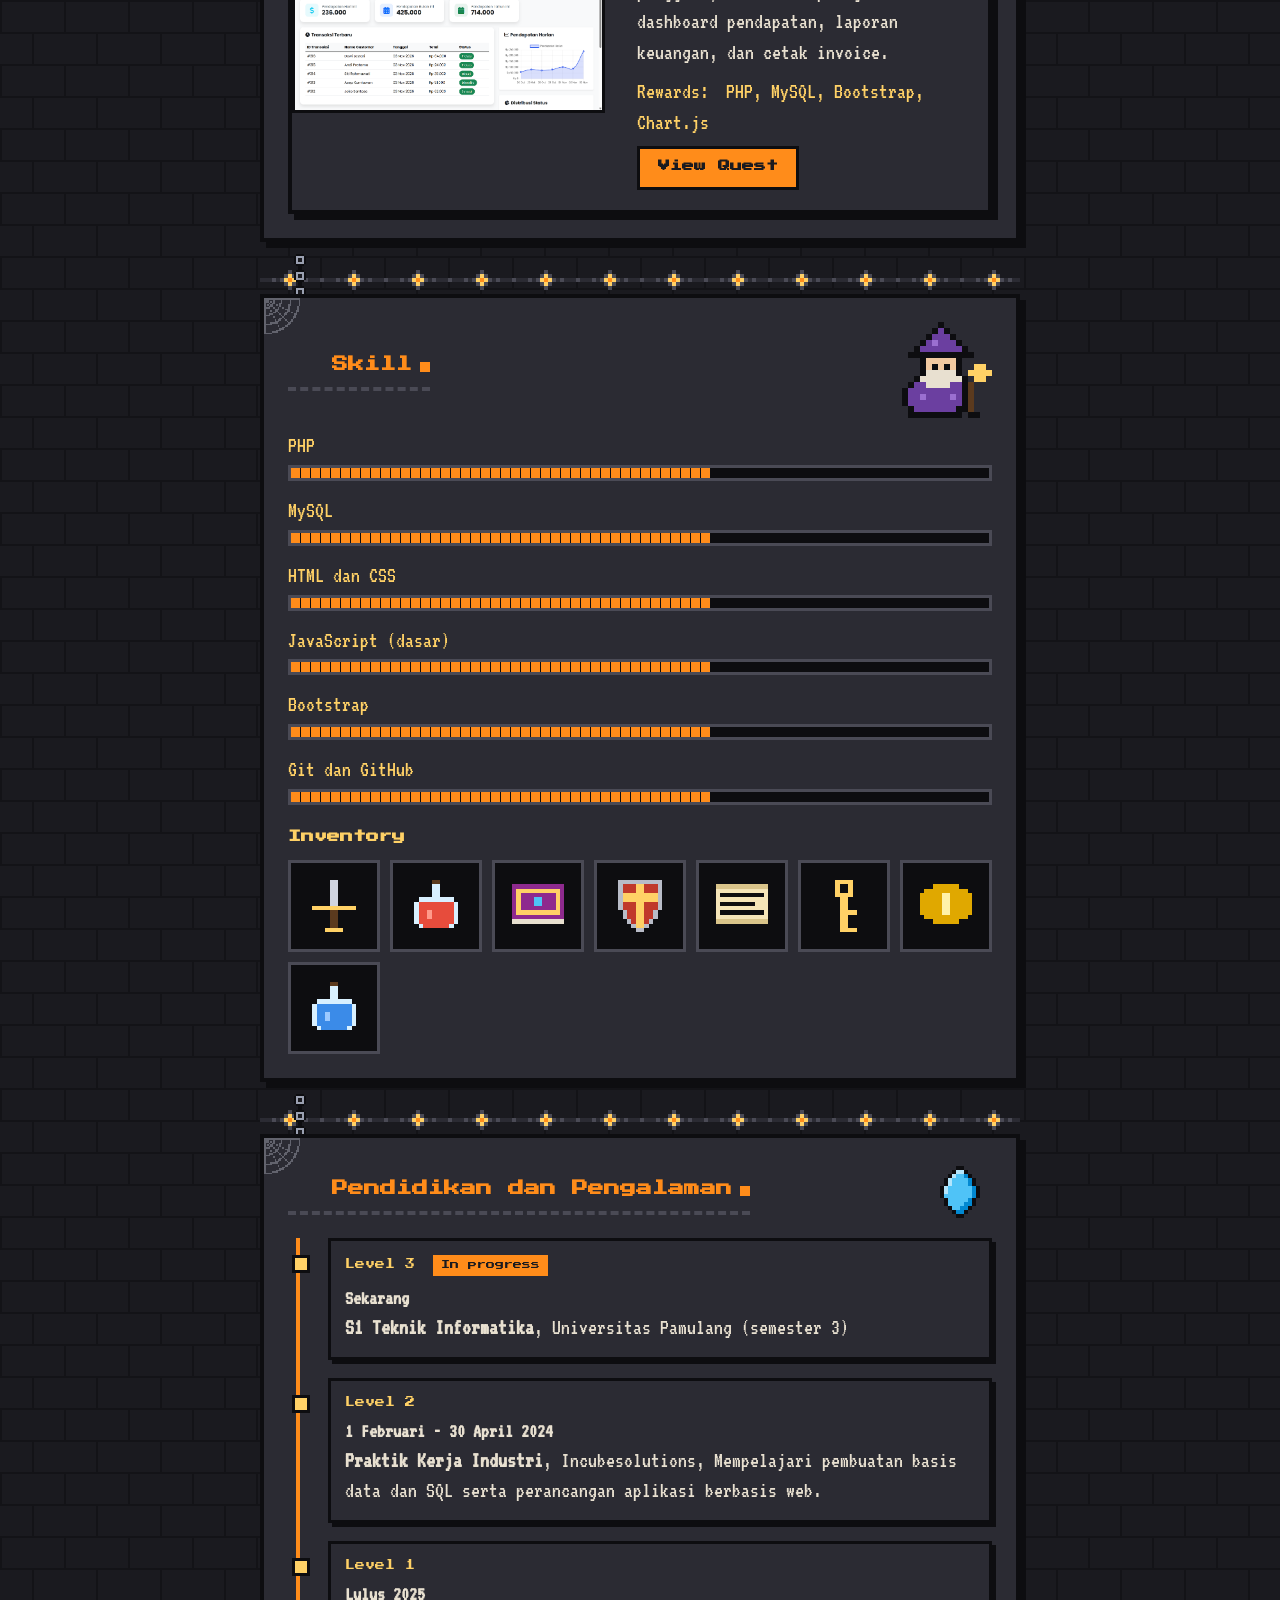
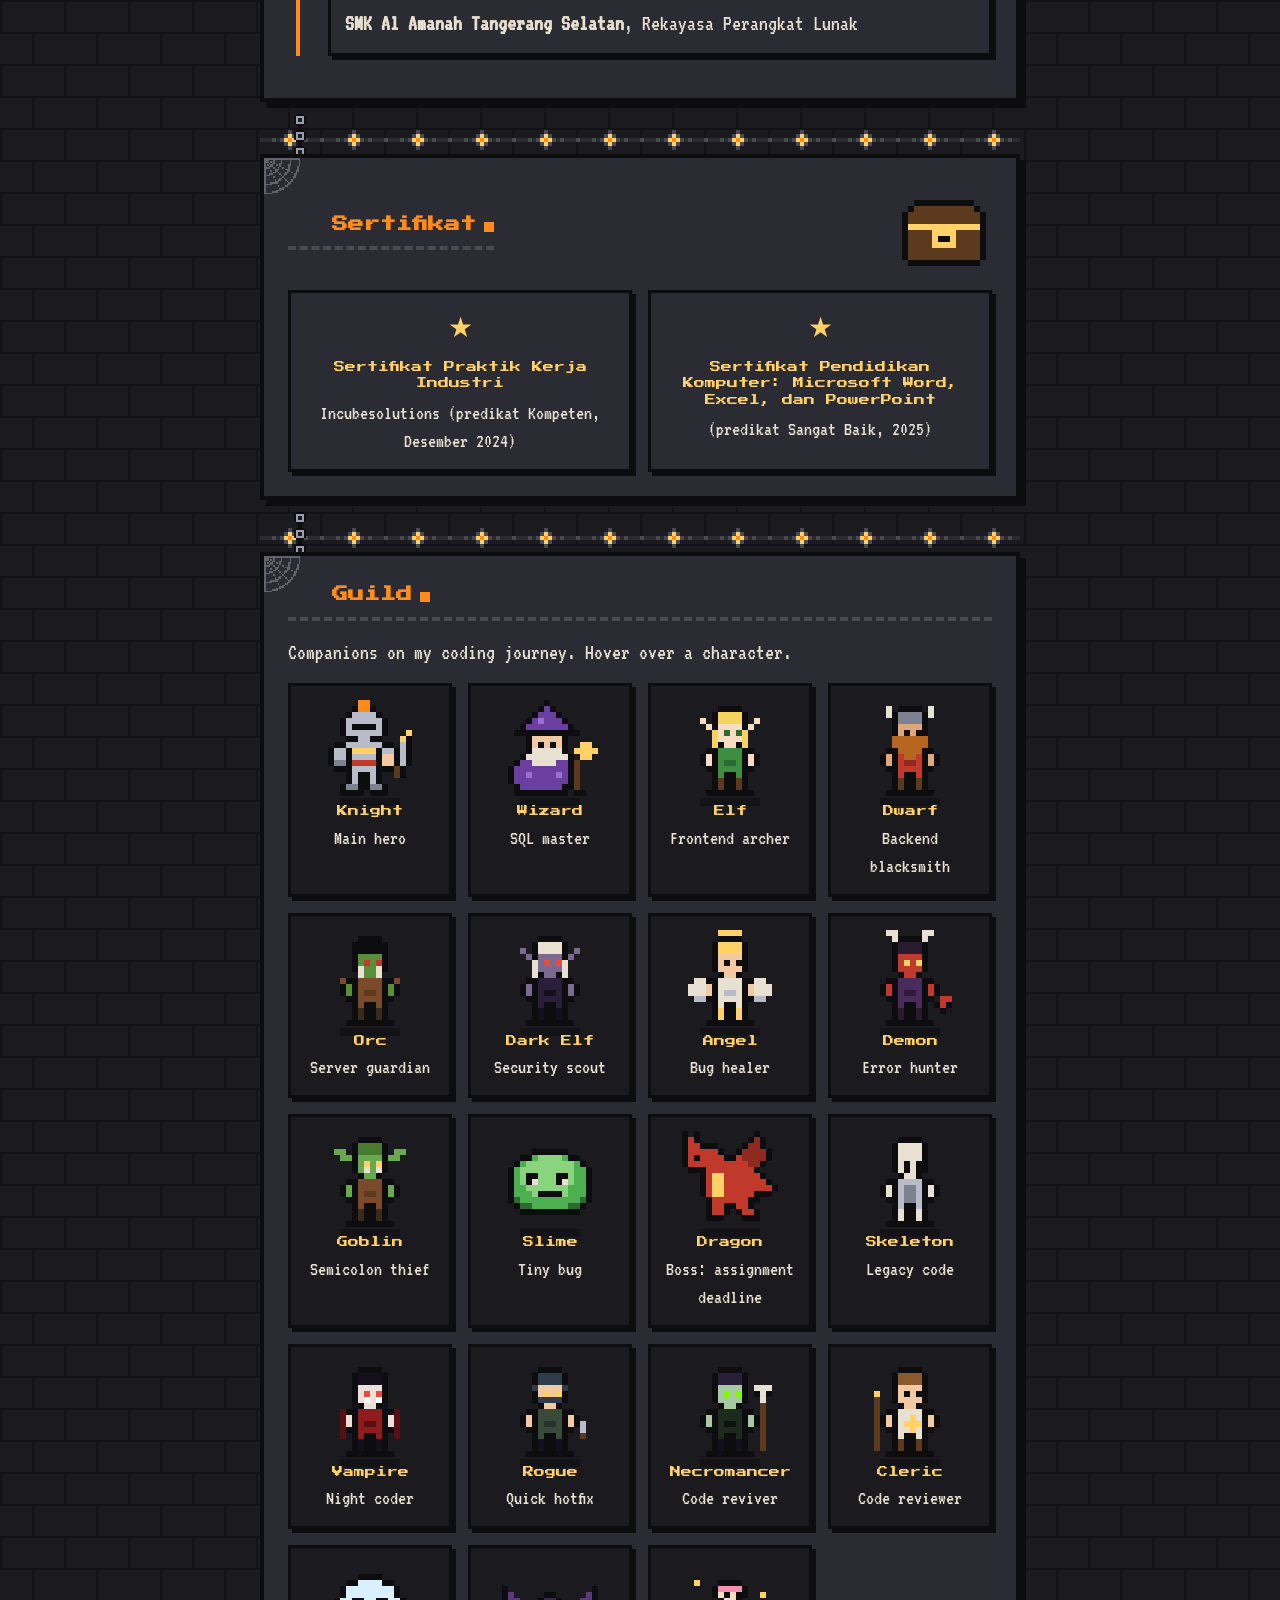
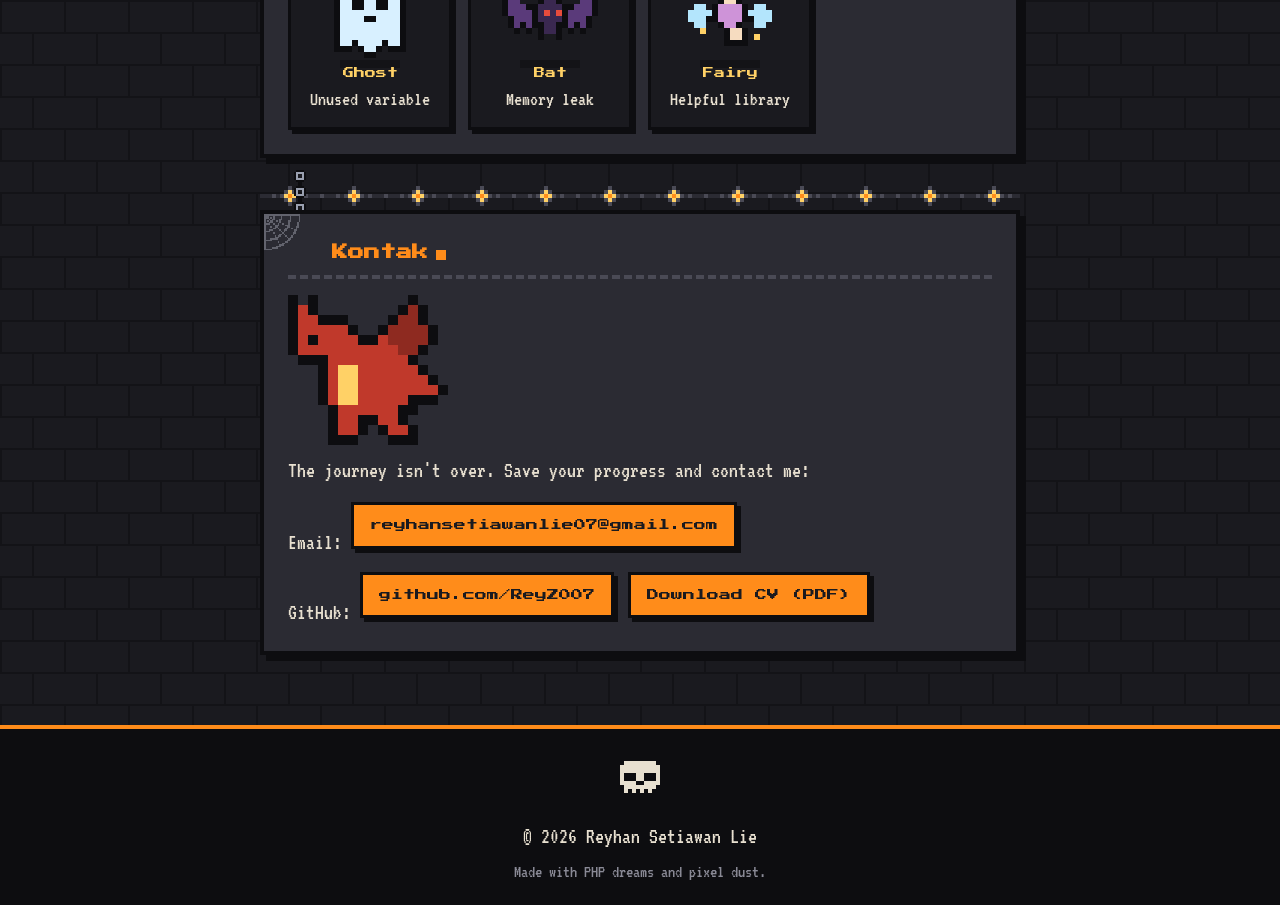
==== commit 812d2fd9: "Rapikan navbar, layering efek, dan tombol; layar judul bisa diputar ulang" ====
--- a/index.html
+++ b/index.html
@@ -39,13 +39,16 @@
     <span class="bara"></span>
     <nav>
         <span class="obor obor-kiri"></span>
-        <a href="#tentang">Tentang</a>
-        <a href="#proyek">Proyek</a>
-        <a href="#skill">Skill</a>
-        <a href="#pengalaman">Pengalaman</a>
-        <a href="#sertifikat">Sertifikat</a>
-        <a href="#guild">Guild</a>
-        <a href="#kontak">Kontak</a>
+        <a href="#atas" class="merek" id="merek" aria-label="Back to top"><img src="images/ksatria.svg" alt=""> Reyhan</a>
+        <div class="nav-menu">
+            <a href="#tentang">Tentang</a>
+            <a href="#proyek">Proyek</a>
+            <a href="#skill">Skill</a>
+            <a href="#pengalaman">Pengalaman</a>
+            <a href="#sertifikat">Sertifikat</a>
+            <a href="#guild">Guild</a>
+            <a href="#kontak">Kontak</a>
+        </div>
         <div class="hud">
             <img src="images/hati.svg" alt="Heart">
             <img src="images/hati.svg" alt="Heart">
@@ -339,10 +342,12 @@
     <footer>
         <img src="images/tengkorak.svg" class="sprite sprite-kecil" alt="Tengkorak pixel art">
         <p>© 2026 Reyhan Setiawan Lie</p>
+        <p class="footer-credit">Made with PHP dreams and pixel dust.</p>
     </footer>
     <script>
         const layarJudul = document.getElementById("layarJudul");
         const tombolMulai = document.getElementById("tombolMulai");
+        const merek = document.getElementById("merek");
 
         function mulaiPermainan() {
             layarJudul.classList.add("mulai");
@@ -363,6 +368,17 @@
         }
 
         tombolMulai.addEventListener("click", mulaiPermainan);
+        merek.addEventListener("click", (event) => {
+            event.preventDefault();
+            layarJudul.classList.remove("mulai");
+
+            try {
+                sessionStorage.removeItem("portfolioQuestDimulai");
+            } catch (error) {
+                console.warn("Session storage is unavailable.", error);
+            }
+        });
+
         document.addEventListener("keydown", (event) => {
             if (layarJudul.classList.contains("mulai")) return;
             if (event.key === "Enter" || event.key === " ") {
@@ -391,6 +407,7 @@
         const antrianAchievement = [];
         let achievementAktif = false;
         let emas = 0;
+        const sectionDikunjungi = new WeakSet();
 
         function tampilkanAchievement() {
             if (achievementAktif || antrianAchievement.length === 0) return;
@@ -412,14 +429,20 @@
             entries.forEach((entry) => {
                 if (!entry.isIntersecting) return;
 
+                document.querySelectorAll(".nav-menu a").forEach((link) => {
+                    link.classList.toggle("aktif", link.getAttribute("href") === `#${entry.target.id}`);
+                });
+
+                if (sectionDikunjungi.has(entry.target)) return;
+                sectionDikunjungi.add(entry.target);
+
                 const judul = entry.target.querySelector("h2");
                 emas += 10;
                 jumlahEmas.textContent = emas;
                 antrianAchievement.push(`Achievement unlocked: Explored ${judul.textContent.trim()} (+10 gold)`);
-                observerAchievement.unobserve(entry.target);
                 tampilkanAchievement();
             });
-        }, { threshold: 0.5 });
+        }, { threshold: 0.4 });
 
         document.querySelectorAll("section").forEach((section) => {
             observerAchievement.observe(section);
--- a/style.css
+++ b/style.css
@@ -1867,3 +1867,234 @@
         display: none;
     }
 }
+
+nav {
+    position: sticky;
+    top: 0;
+    z-index: 50;
+    display: grid;
+    grid-template-areas: "brand menu hud";
+    grid-template-columns: minmax(0, 1fr) auto minmax(0, 1fr);
+    align-items: center;
+    justify-content: initial;
+    gap: 0;
+    padding: 10px 72px;
+}
+
+.merek {
+    grid-area: brand;
+    justify-self: start;
+    display: inline-flex;
+    align-items: center;
+    gap: 8px;
+    color: #ffd166;
+    font-family: 'Press Start 2P', cursive;
+    font-size: 12px;
+    line-height: 1.2;
+    text-decoration: none;
+    white-space: nowrap;
+}
+
+.merek img {
+    width: 28px;
+    height: 28px;
+    image-rendering: pixelated;
+}
+
+.nav-menu {
+    grid-area: menu;
+    display: flex;
+    align-items: center;
+    justify-content: center;
+    gap: 18px;
+}
+
+.nav-menu a {
+    display: inline-flex;
+    align-items: center;
+    min-height: 32px;
+    padding: 0 0 3px;
+    border-bottom: 3px solid transparent;
+    color: #e8e0d0;
+    font-size: 11px;
+    line-height: 1.2;
+    text-decoration: none;
+    white-space: nowrap;
+}
+
+.nav-menu a::before {
+    content: "";
+}
+
+.nav-menu a:hover {
+    color: #ffd166;
+}
+
+.nav-menu a:hover::before {
+    content: "▶ ";
+}
+
+.nav-menu a.aktif {
+    color: #ff8c1a;
+    border-bottom-color: #ff8c1a;
+}
+
+.hud {
+    grid-area: hud;
+    justify-self: end;
+    margin: 0;
+    white-space: nowrap;
+}
+
+nav .obor {
+    top: 50%;
+    transform: translateY(-50%);
+}
+
+.xp-bar {
+    bottom: 0;
+}
+
+.kabut {
+    z-index: 0;
+}
+
+.bara {
+    z-index: 1;
+}
+
+body::before,
+body::after {
+    z-index: 0;
+}
+
+nav,
+header,
+main,
+section,
+footer {
+    position: relative;
+    z-index: 2;
+}
+
+nav {
+    position: sticky;
+    top: 0;
+    z-index: 50;
+}
+
+header img.kelelawar {
+    z-index: 1;
+}
+
+header > :not(.bintang):not(.kelelawar) {
+    z-index: 2;
+}
+
+.toast {
+    z-index: 80;
+}
+
+.ke-atas {
+    z-index: 50;
+}
+
+.layar-judul {
+    z-index: 9999;
+}
+
+section h2 {
+    padding-left: 44px;
+    padding-bottom: 8px;
+    margin-bottom: 16px;
+    border-bottom: 4px dashed #4a4a55;
+}
+
+section::before {
+    width: 36px;
+    height: 36px;
+    background-size: 36px;
+    opacity: 0.35;
+}
+
+section::after {
+    z-index: 0;
+}
+
+.tombol-header,
+.tombol,
+.tombol-header .tombol,
+.tombol-cv {
+    display: inline-flex;
+    align-items: center;
+    justify-content: center;
+    min-height: 52px;
+    line-height: 1.2;
+    box-sizing: border-box;
+}
+
+.tombol-header {
+    flex-wrap: wrap;
+}
+
+footer {
+    flex-direction: column;
+    gap: 8px;
+}
+
+.footer-credit {
+    color: #8a8a96;
+    font-size: 18px;
+}
+
+.obor-dinding {
+    width: 10px;
+    height: 10px;
+    background: #ffd166;
+    transform: rotate(45deg);
+    z-index: 2;
+}
+
+.obor-dinding::before {
+    display: none;
+}
+
+@media (max-width: 600px) {
+    nav {
+        grid-template-areas:
+            "brand hud"
+            "menu menu";
+        grid-template-columns: minmax(0, 1fr) auto;
+        gap: 8px 0;
+        padding: 8px 12px;
+    }
+
+    .nav-menu {
+        flex-wrap: wrap;
+        gap: 0 12px;
+    }
+
+    .nav-menu a {
+        font-size: 9px;
+        min-height: 28px;
+    }
+
+    nav .hud {
+        flex-basis: auto;
+        justify-content: flex-end;
+    }
+
+    nav .hud img {
+        width: 16px;
+    }
+
+    nav .obor {
+        display: none;
+    }
+
+    .tombol-header {
+        display: inline-flex;
+        flex-direction: column;
+        align-items: center;
+    }
+}
